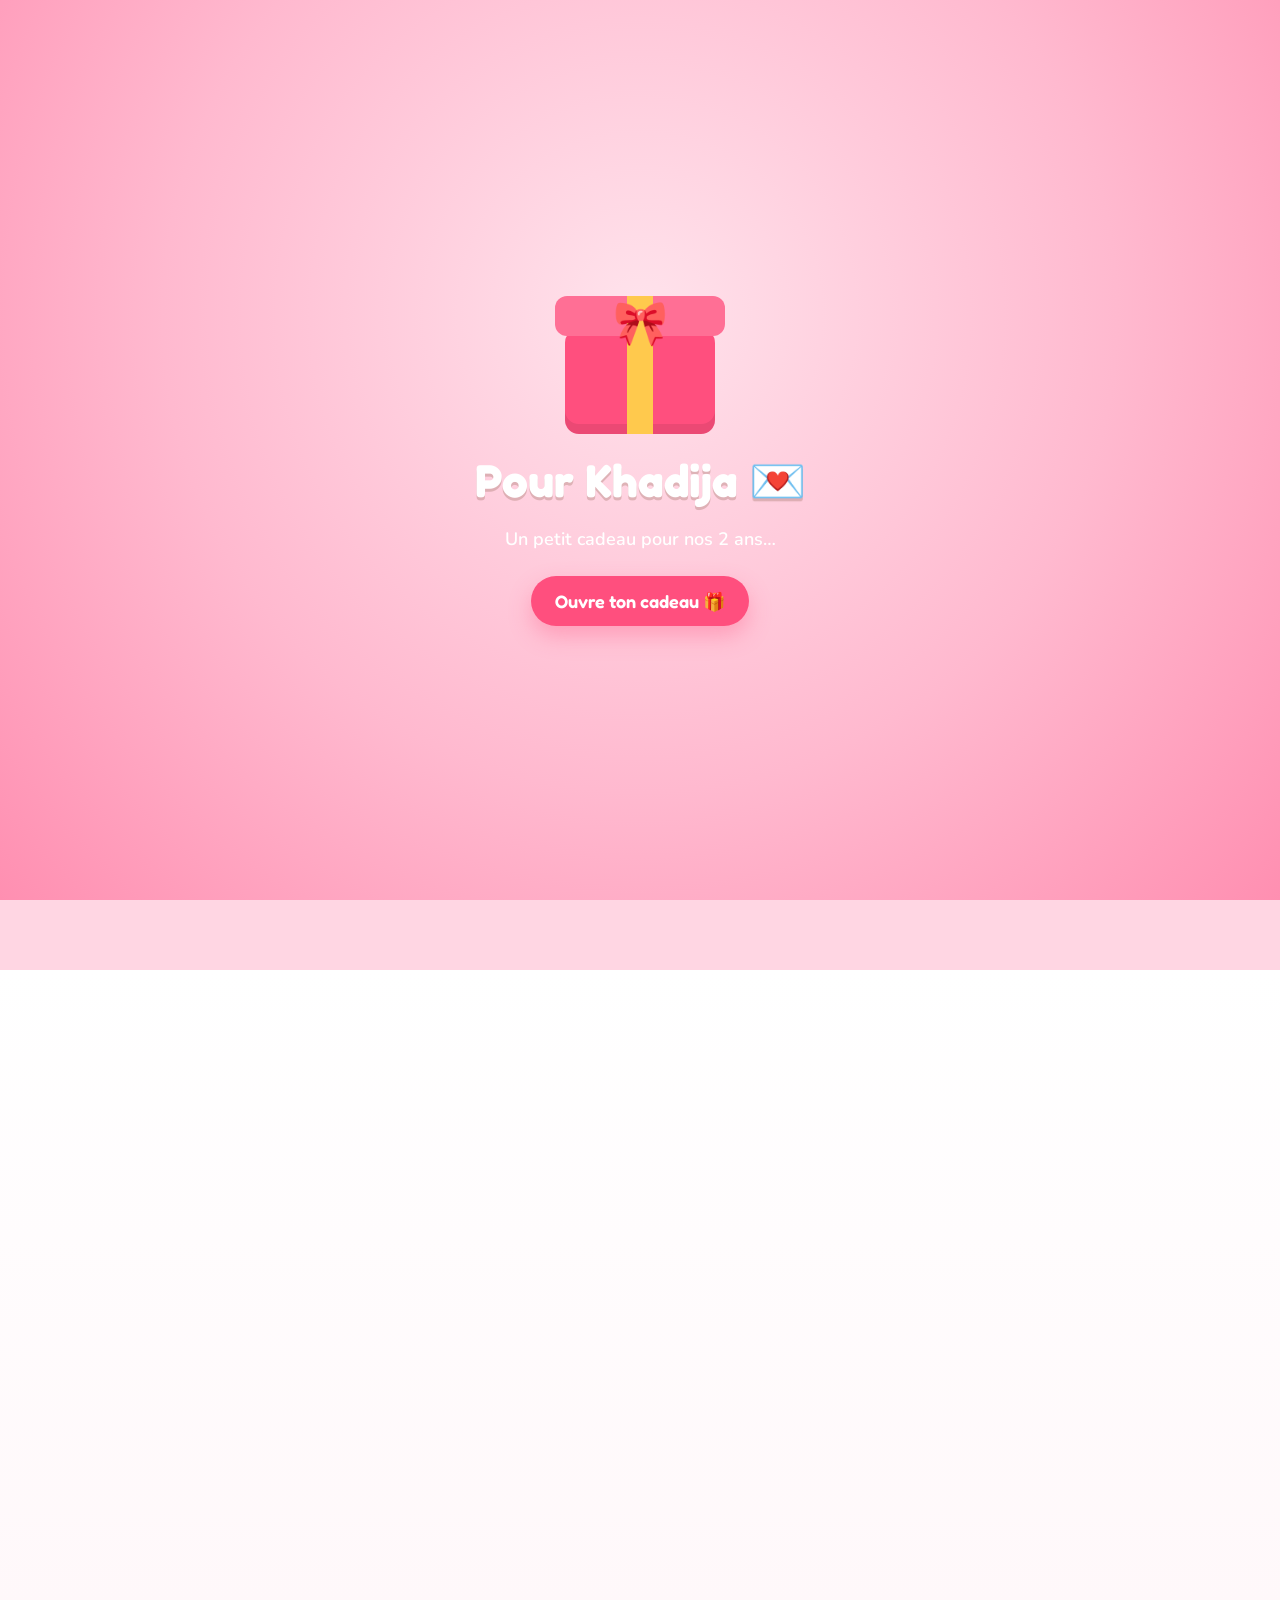
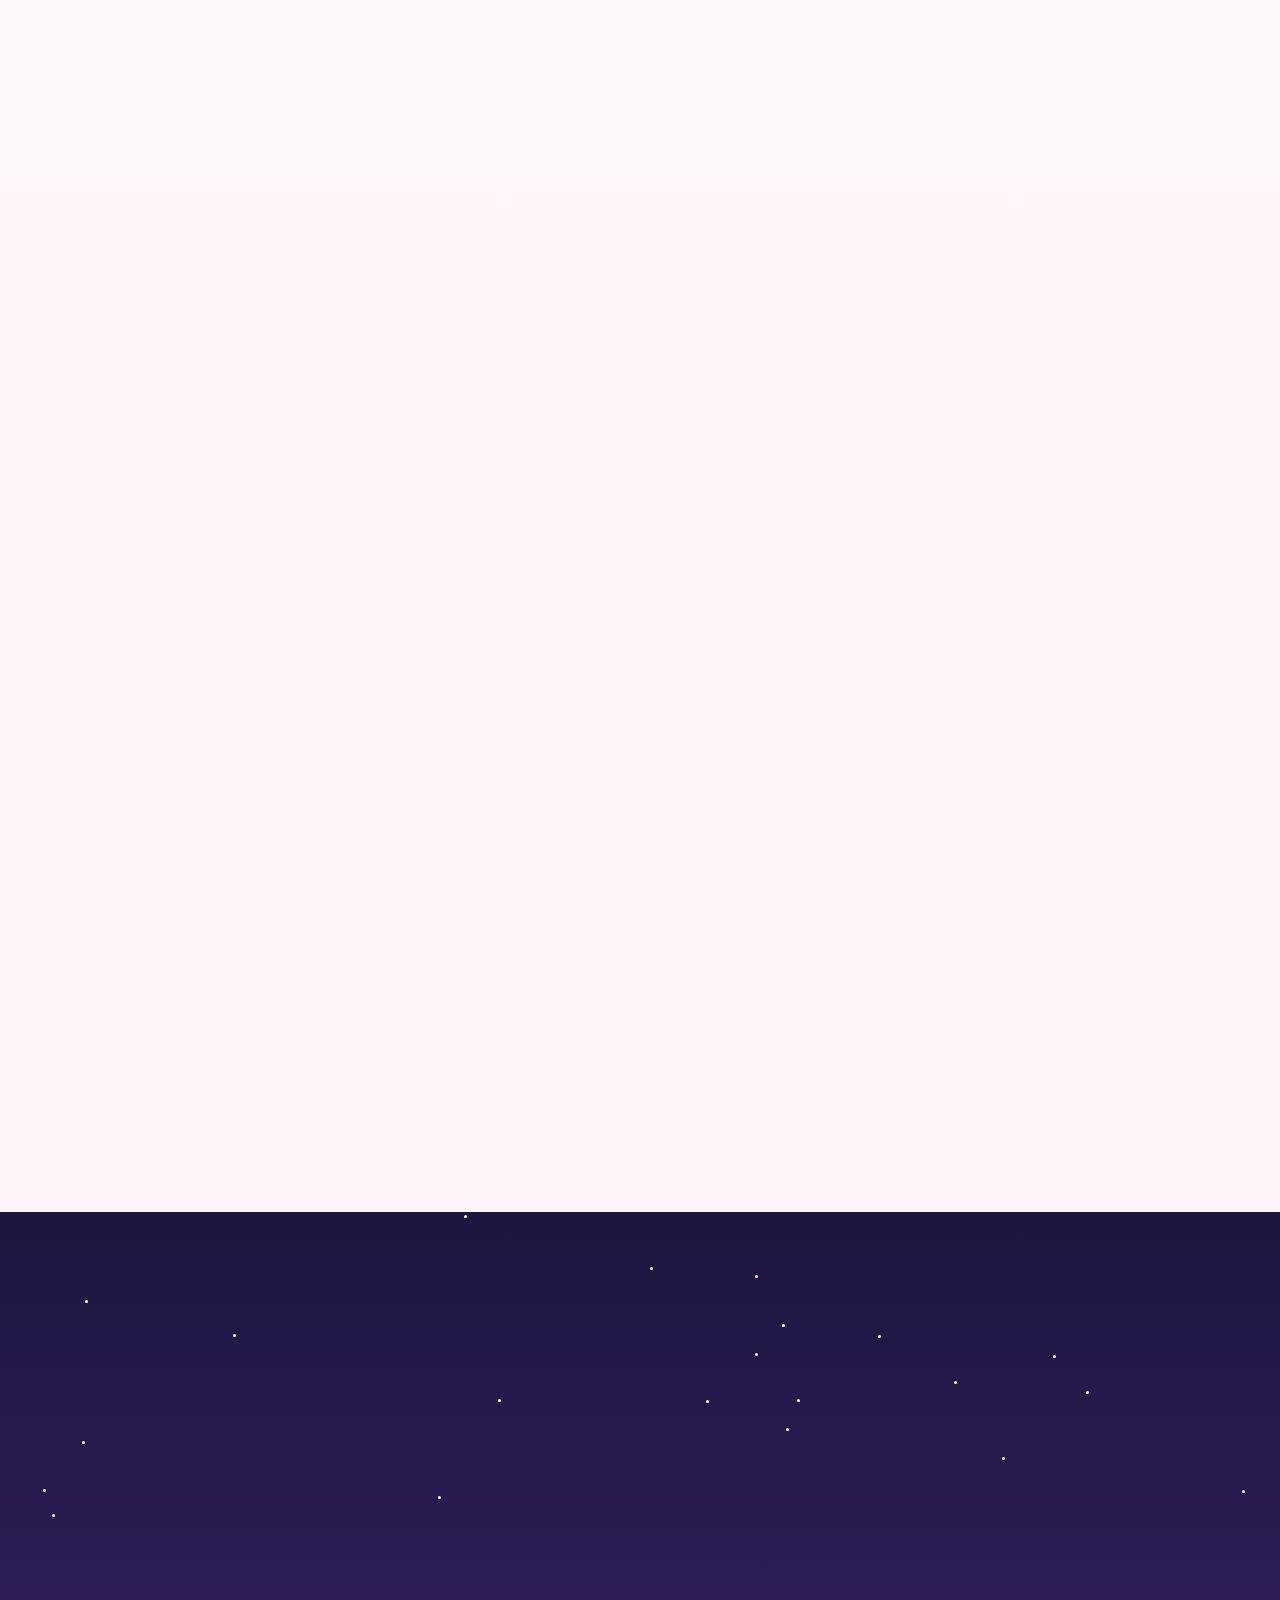
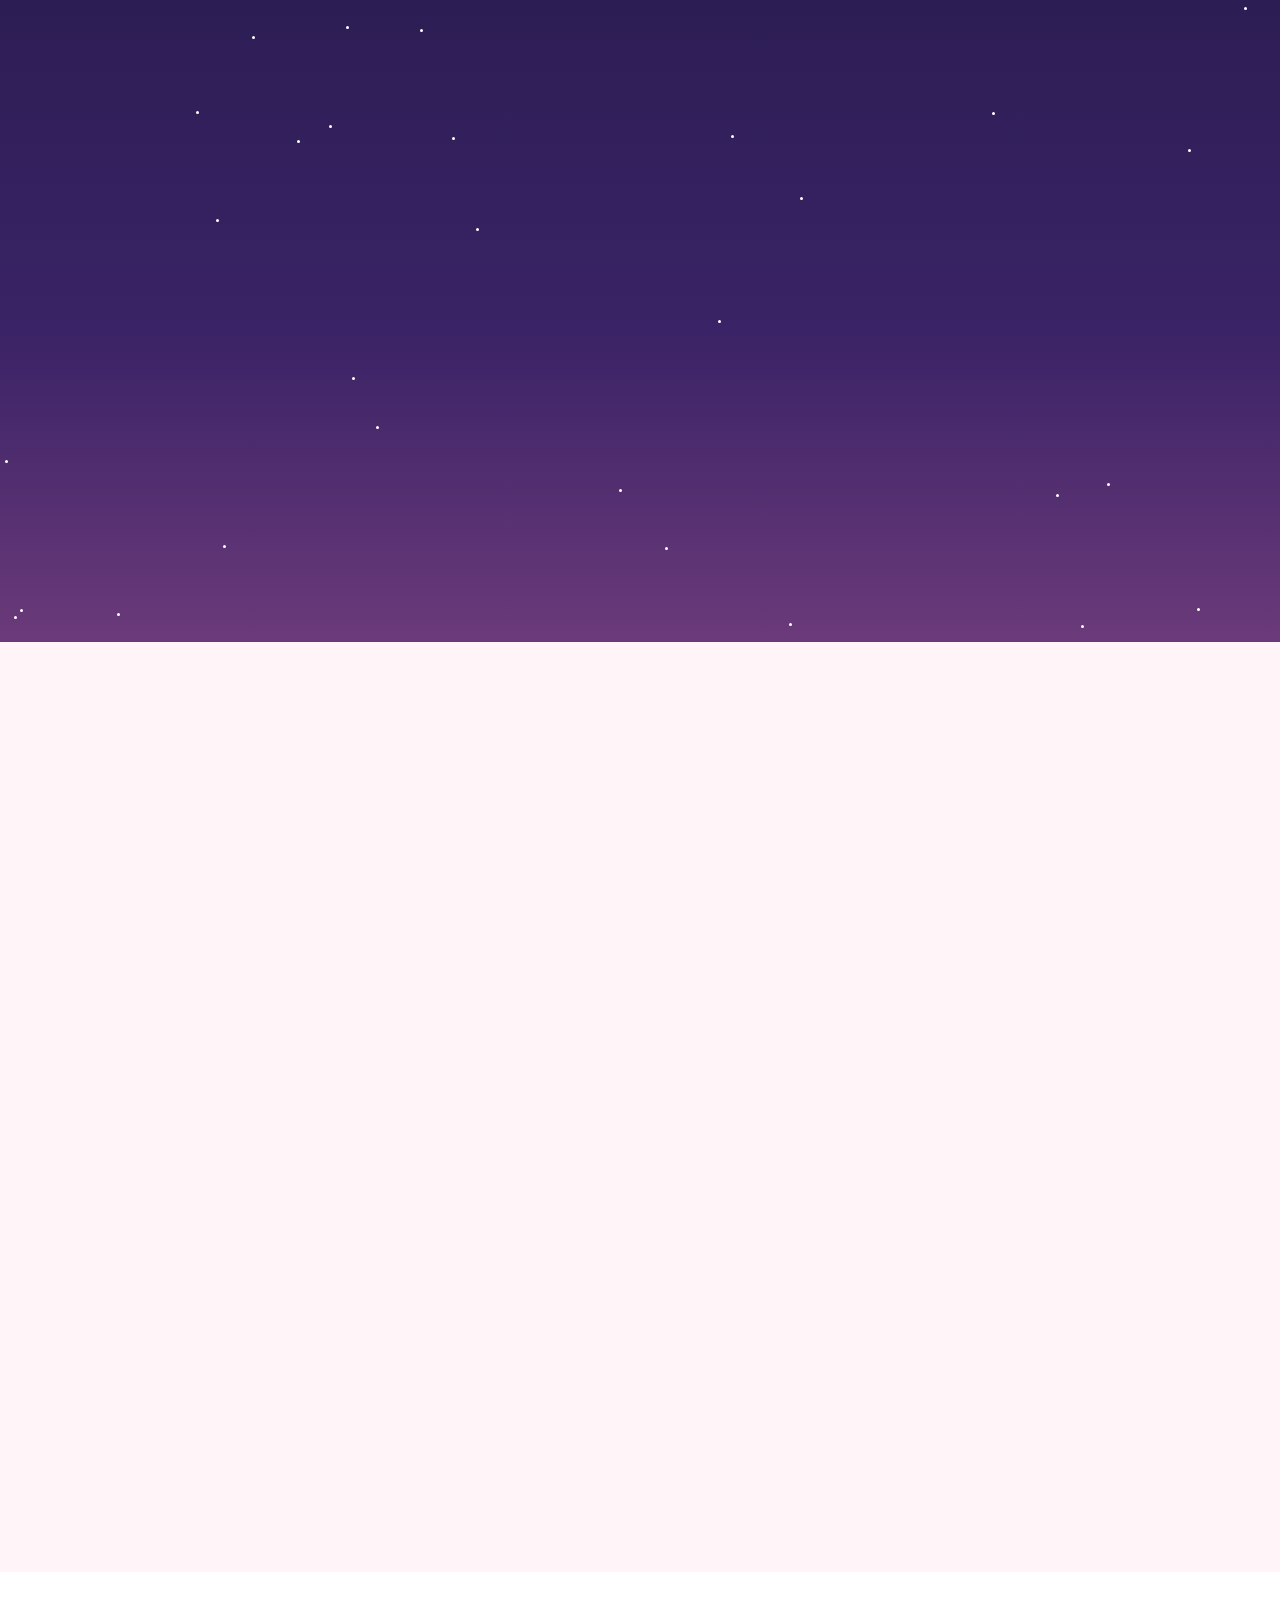
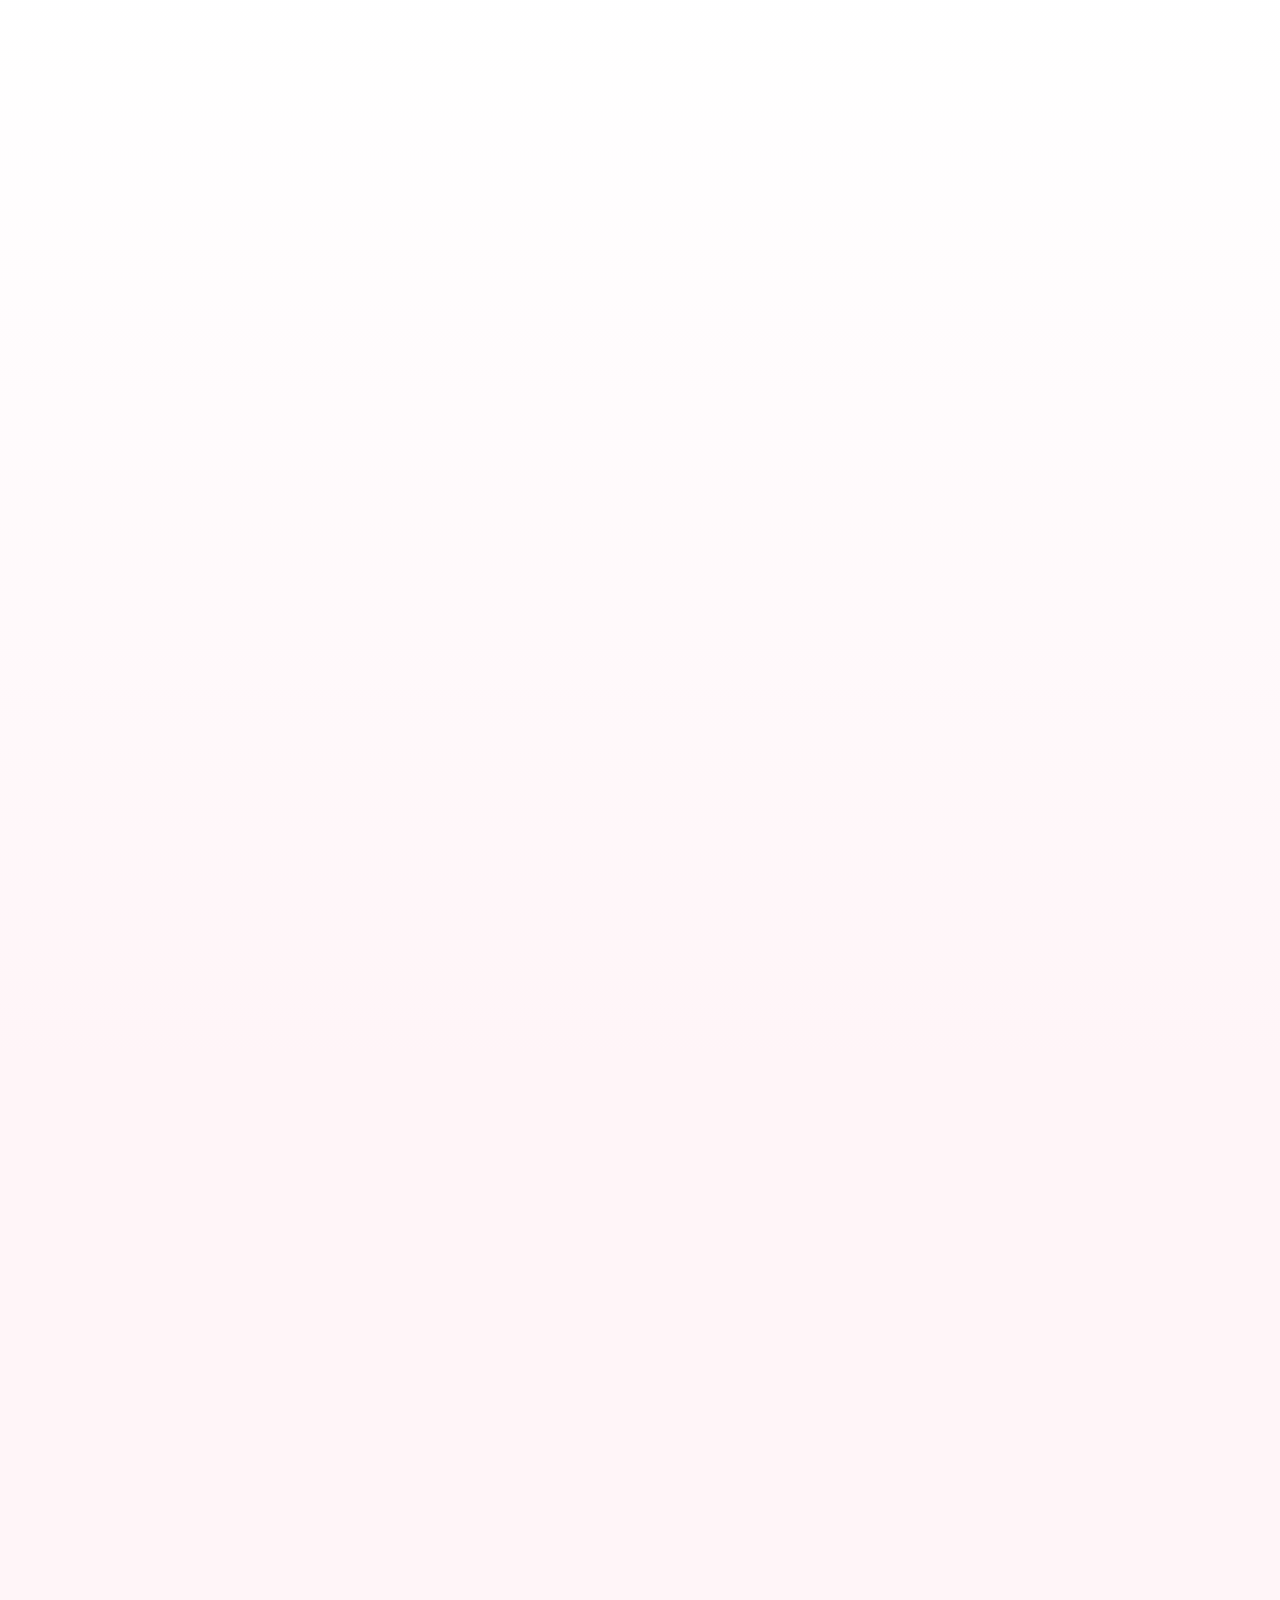
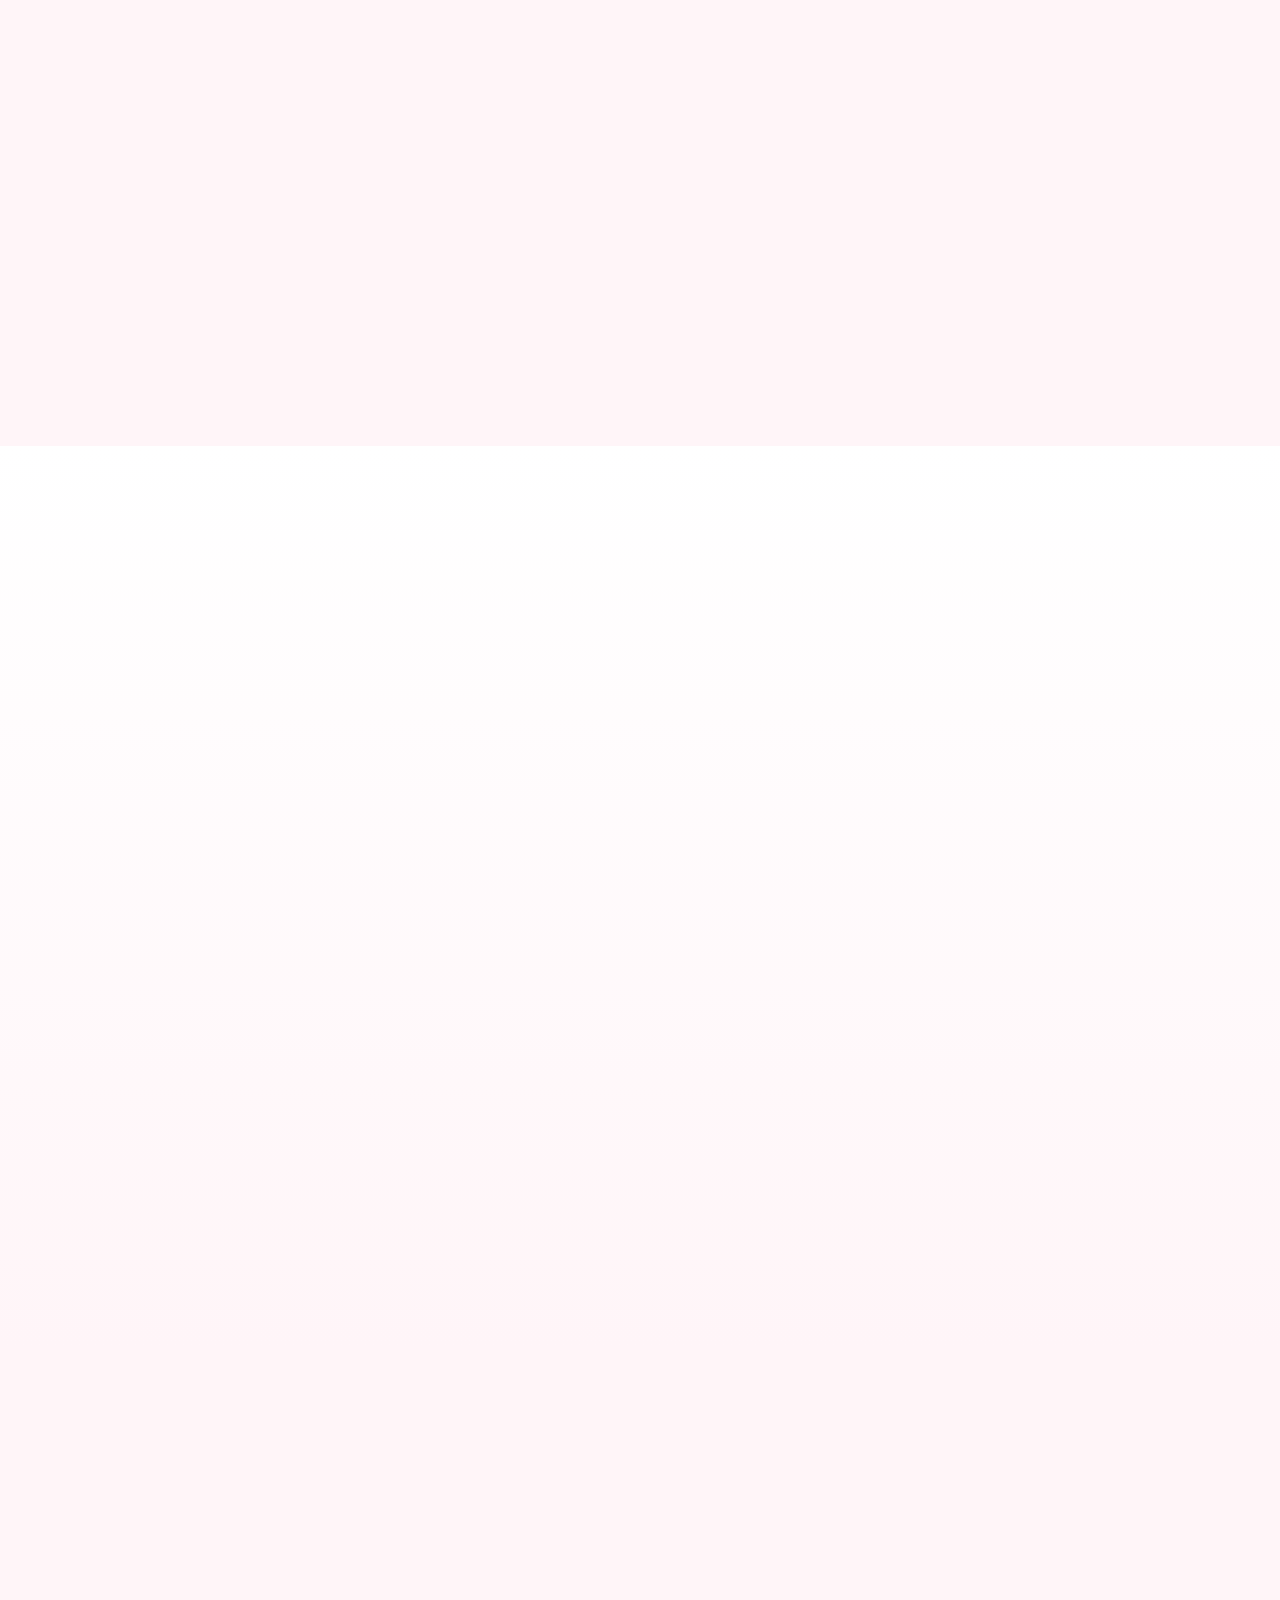
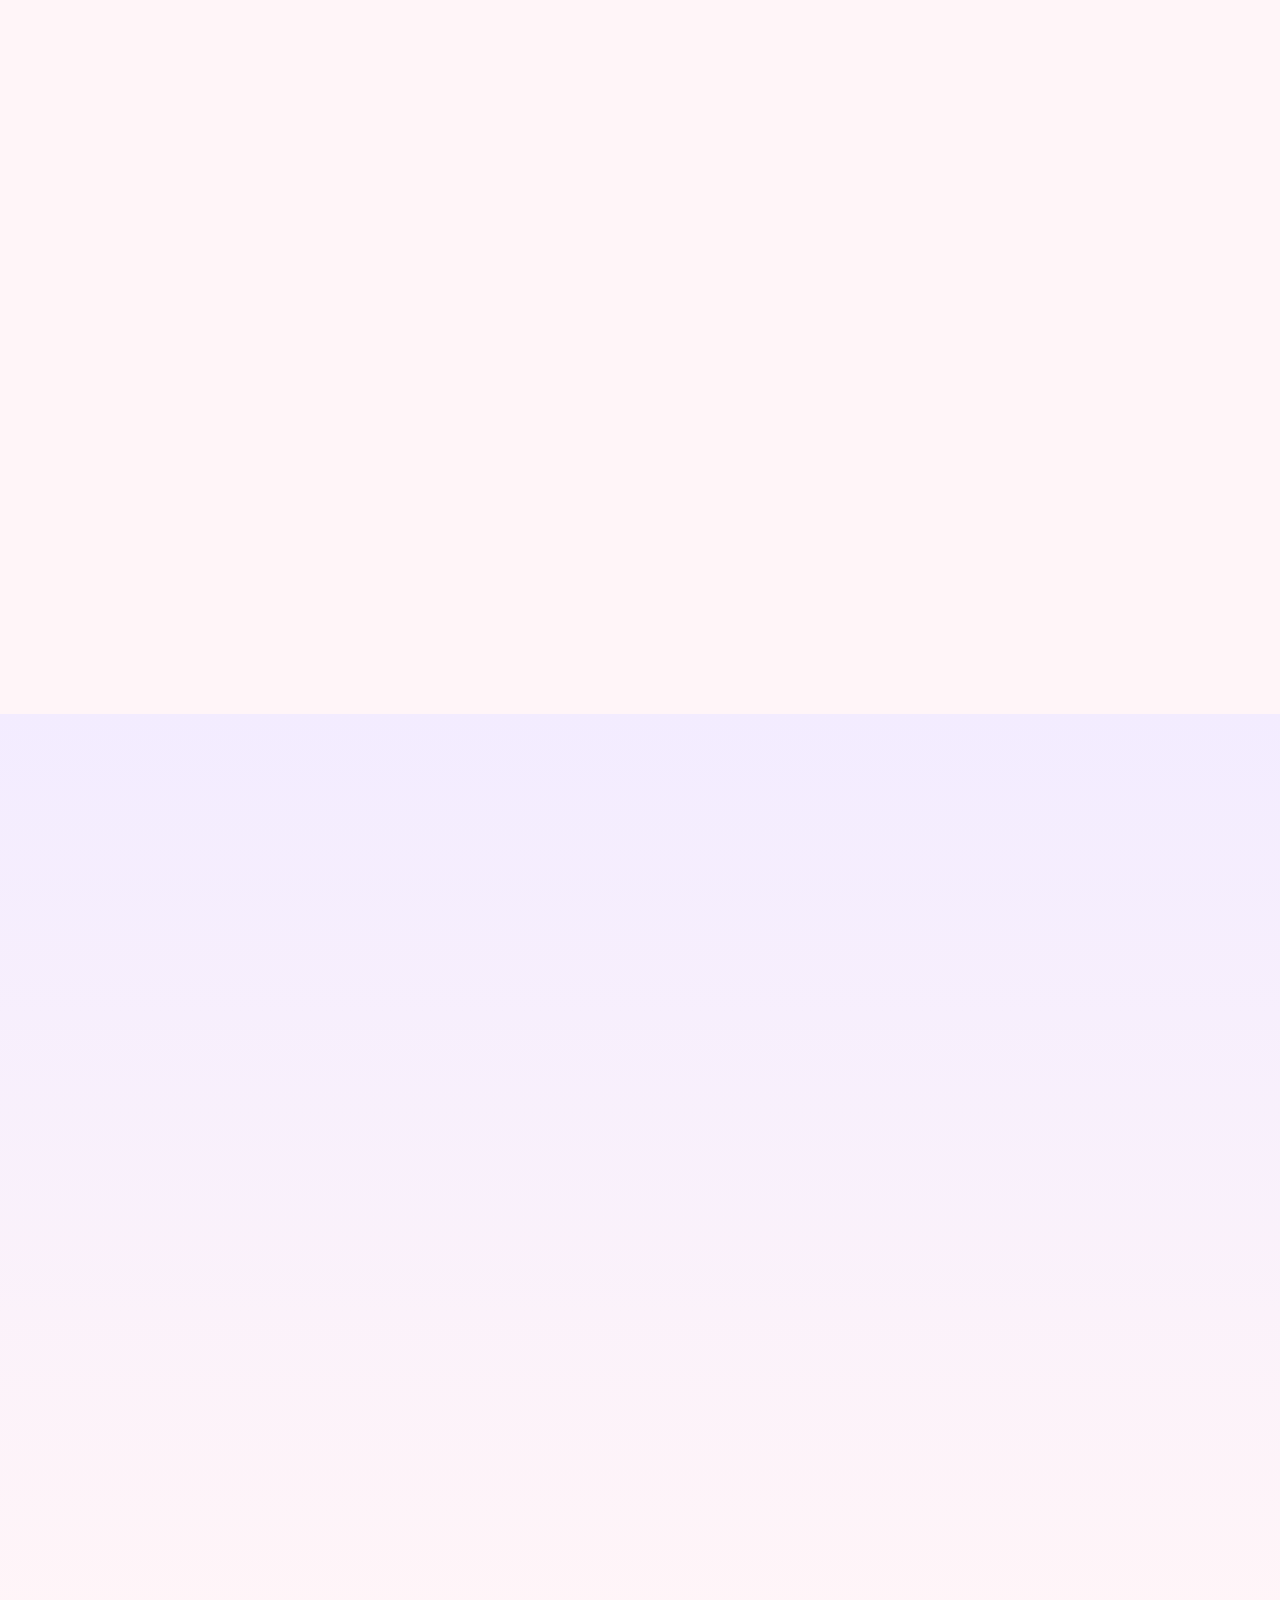
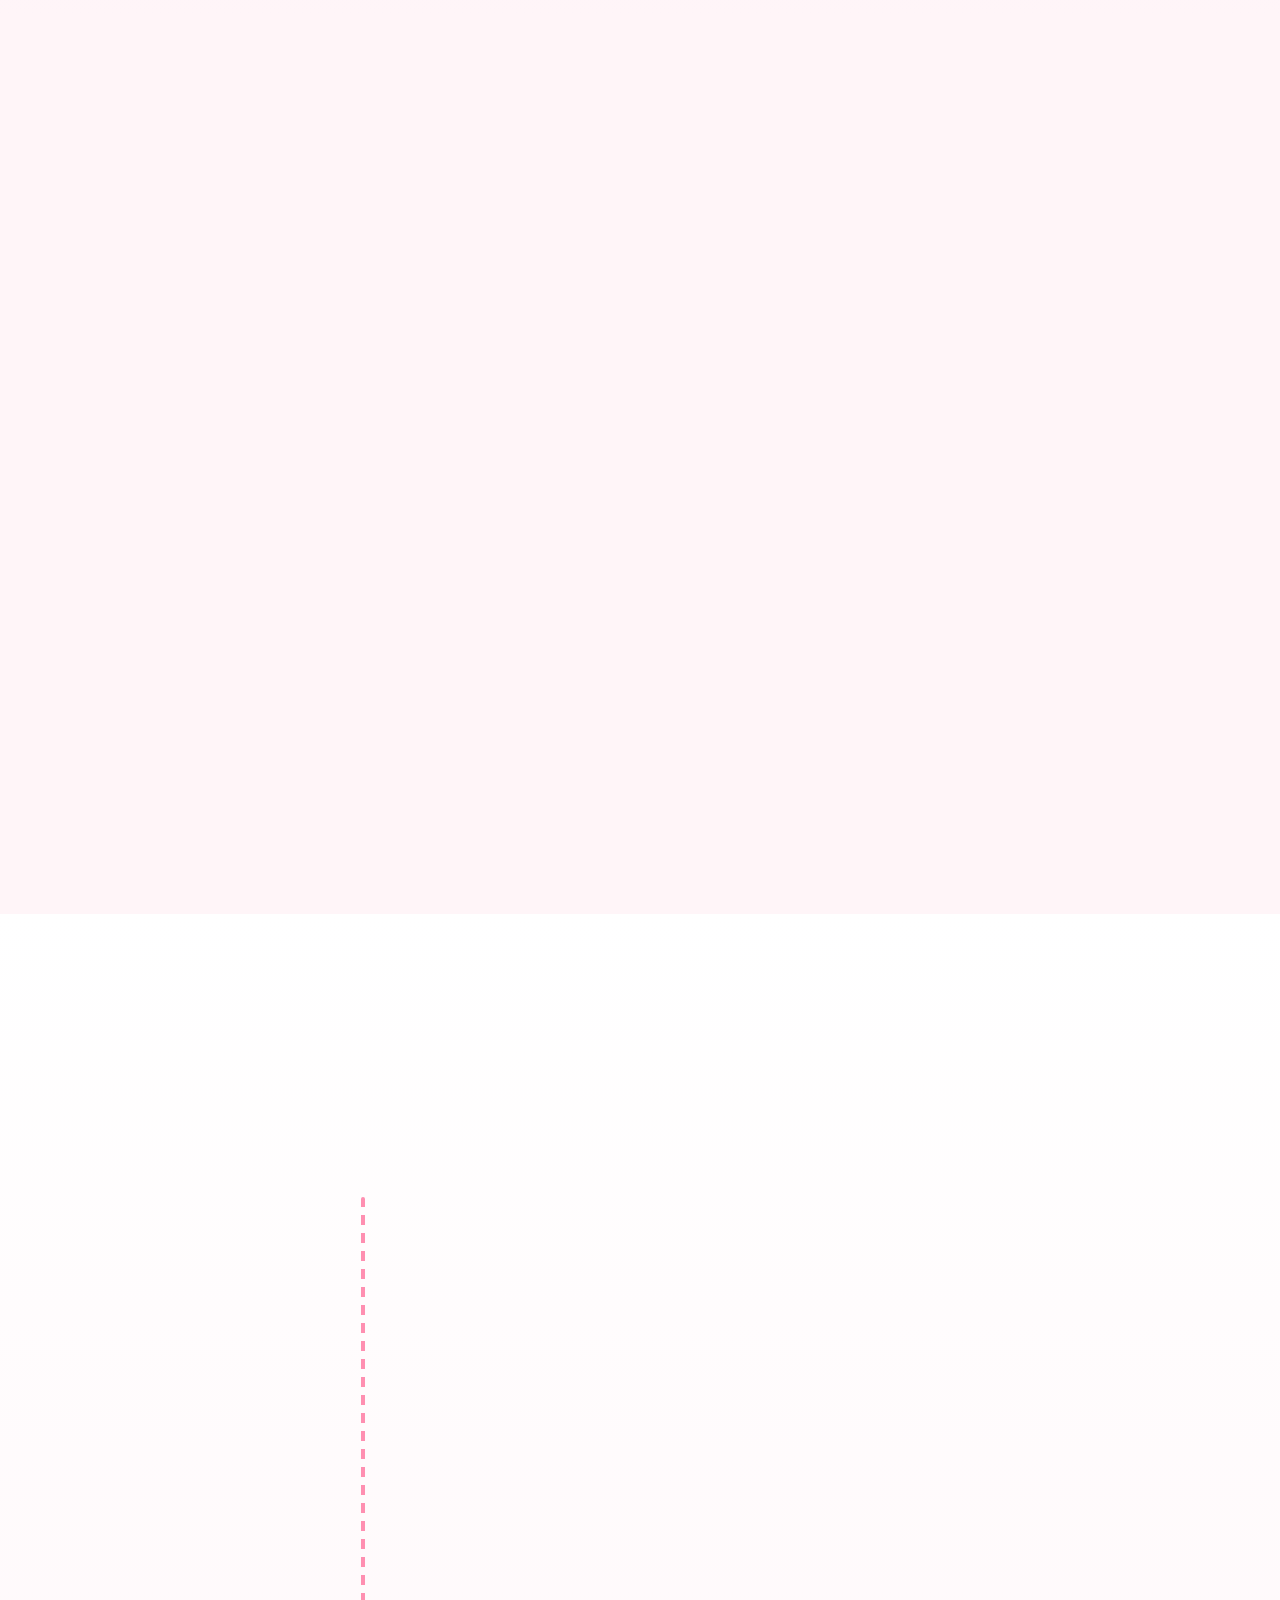
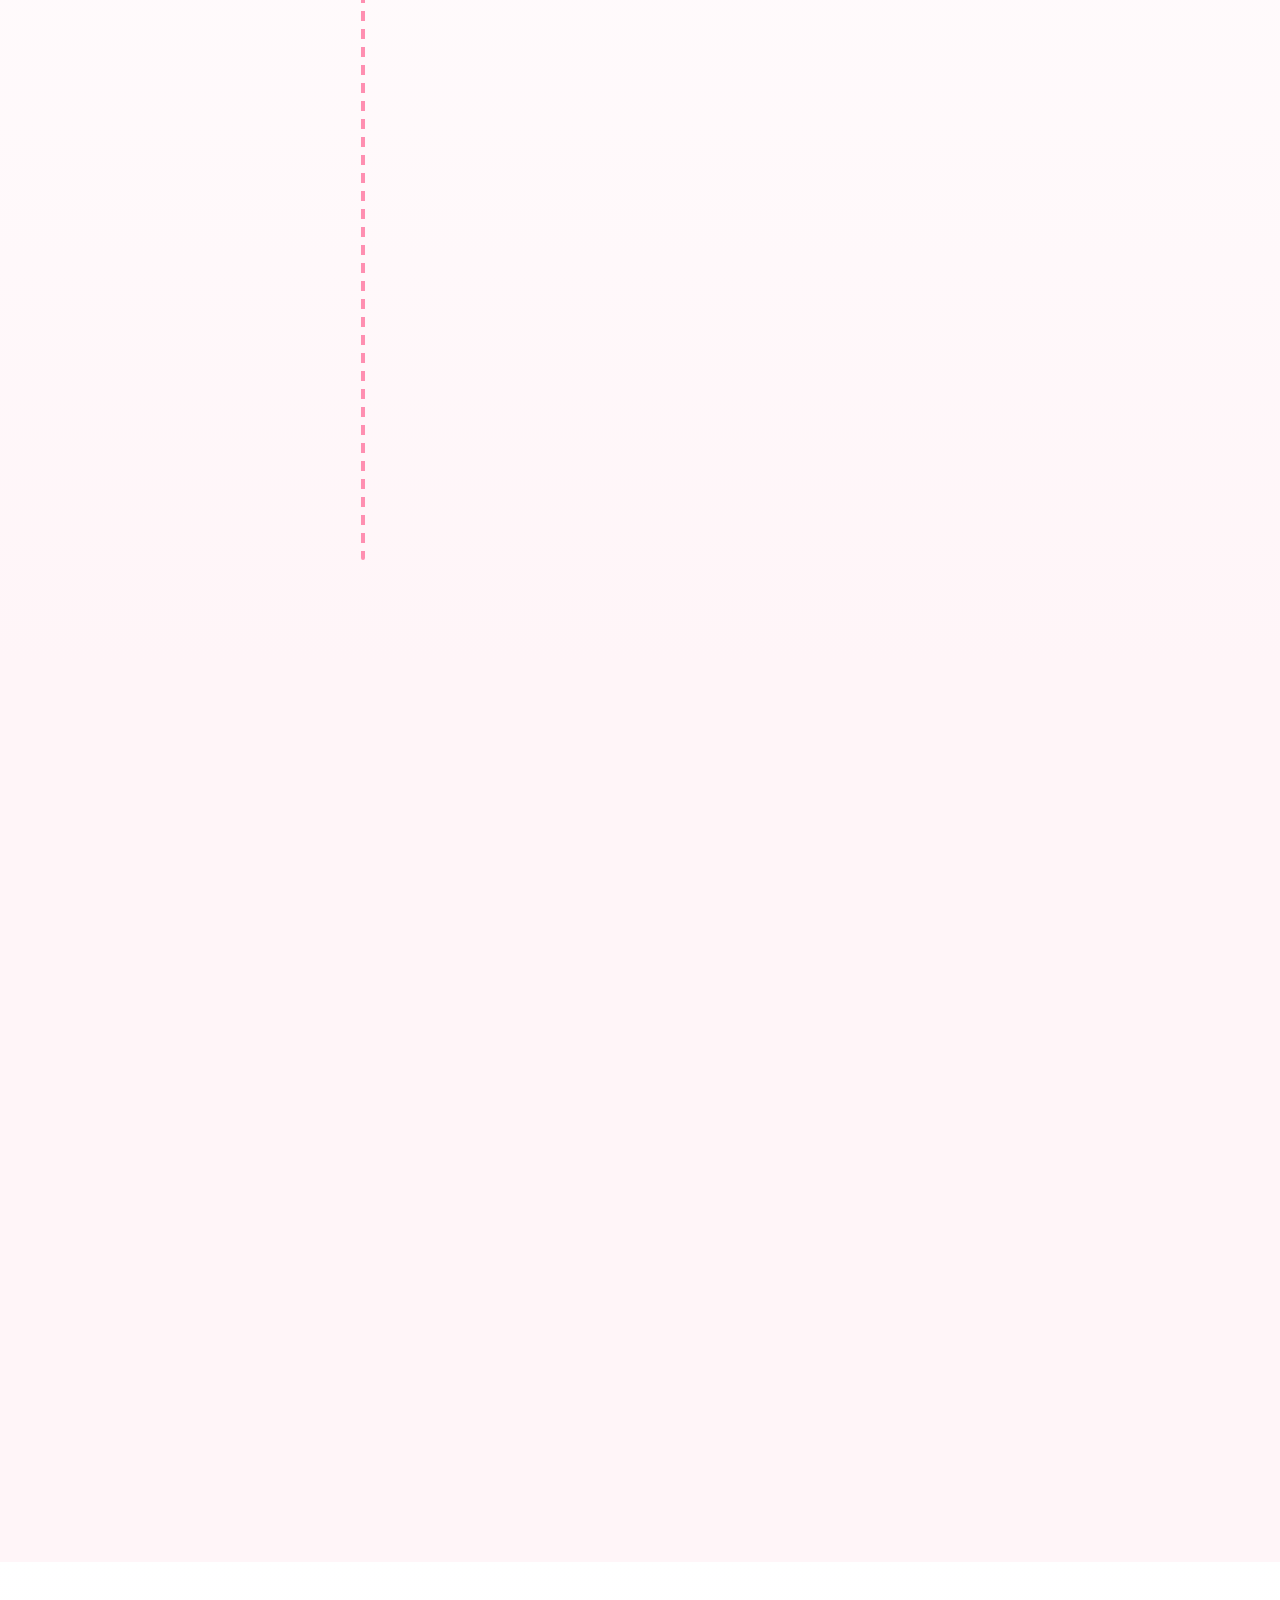
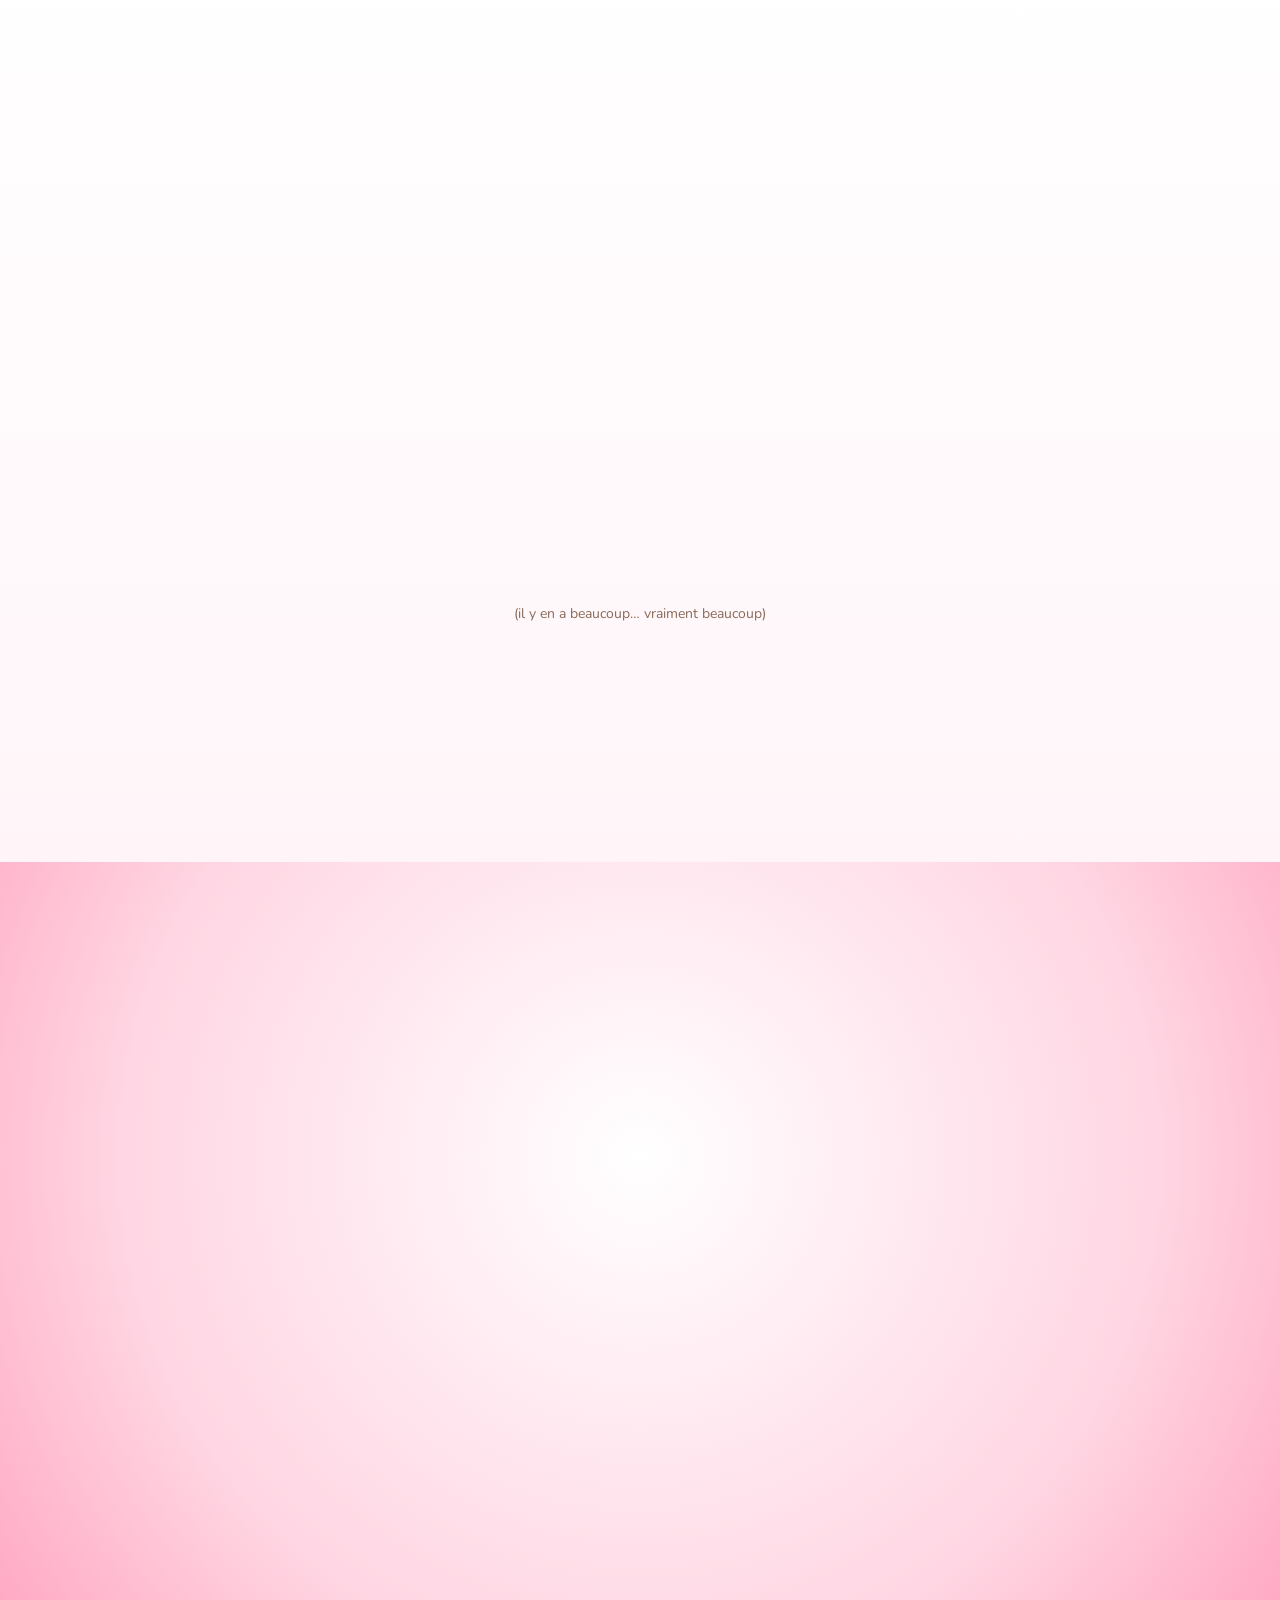
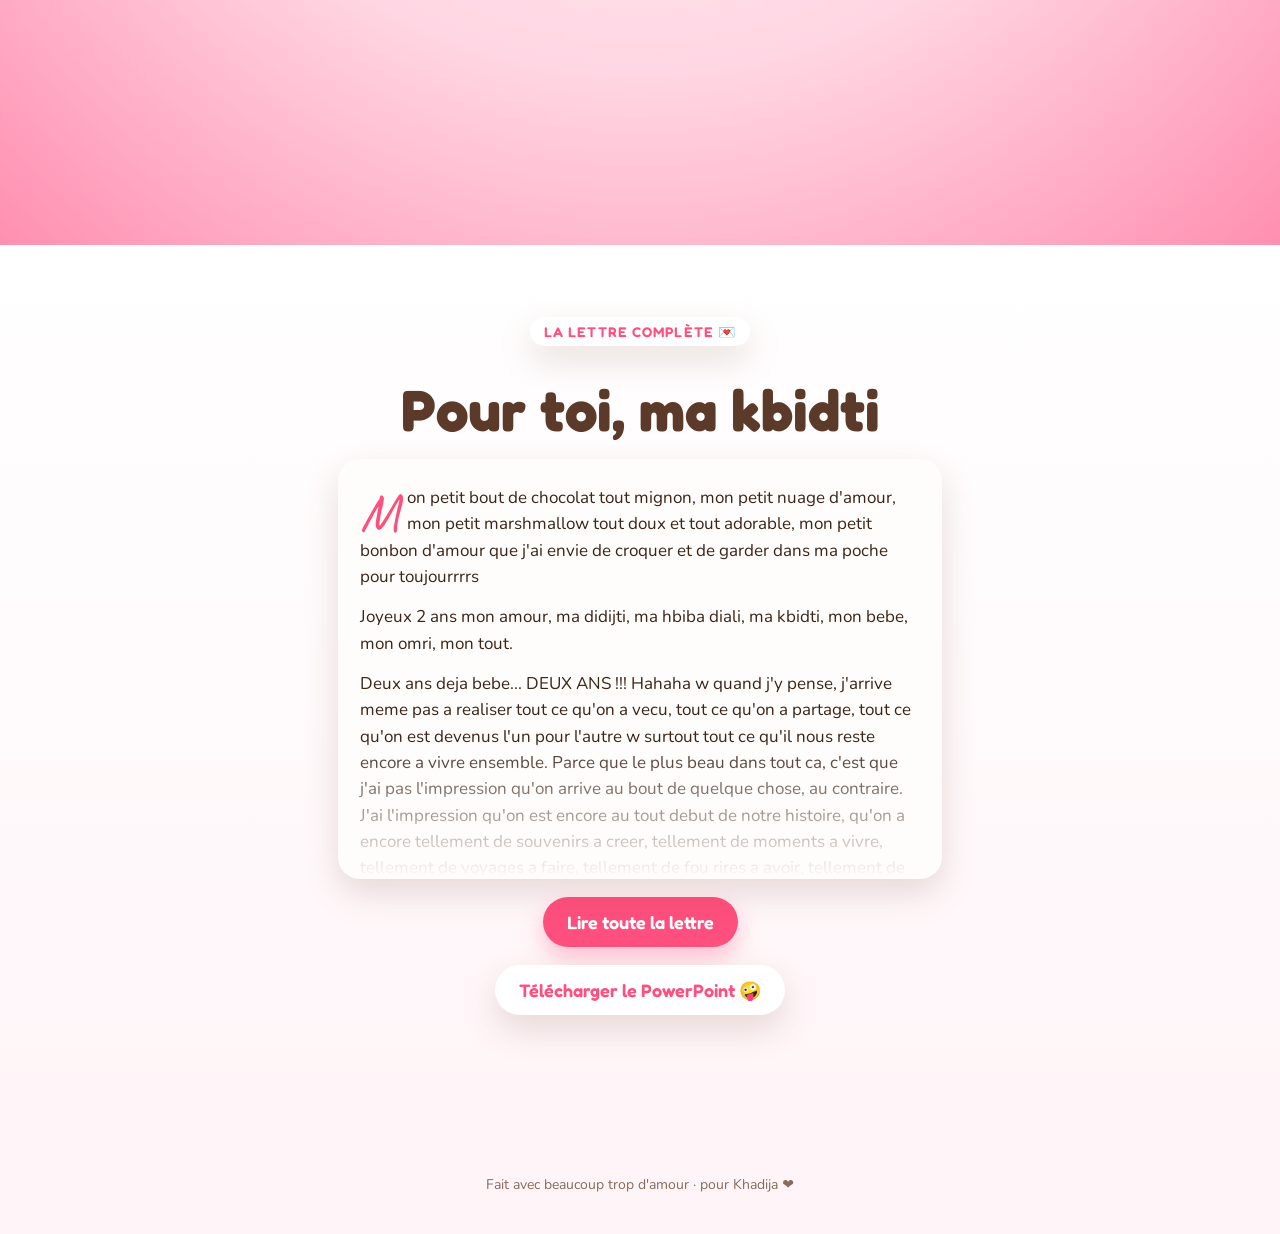
==== anniversaire/index.html @ 3e198552 "Add 2-year anniversary surprise page and slideshow Animated mobile page under anniversaire/ (iPhone/" ====
<!doctype html>
<html lang="fr">
<head>
<meta charset="utf-8">
<meta name="viewport" content="width=device-width, initial-scale=1, viewport-fit=cover">
<meta name="theme-color" content="#ff8fb1">
<meta name="apple-mobile-web-app-capable" content="yes">
<meta name="apple-mobile-web-app-title" content="2 ans ❤️">
<meta name="robots" content="noindex">
<title>Joyeux 2 ans</title>
<link rel="icon" href="data:image/svg+xml,%3Csvg xmlns='http://www.w3.org/2000/svg' viewBox='0 0 100 100'%3E%3Ctext y='.9em' font-size='90'%3E%E2%9D%A4%EF%B8%8F%3C/text%3E%3C/svg%3E">
<link rel="preconnect" href="https://fonts.googleapis.com">
<link rel="preconnect" href="https://fonts.gstatic.com" crossorigin>
<link href="https://fonts.googleapis.com/css2?family=Caveat:wght@600;700&family=Fredoka:wght@500;600;700&family=Nunito:wght@400;600;800&display=swap" rel="stylesheet">
<style>
:root{
  --choco:#5b3a29; --choco-2:#7a4f38; --pink:#ff8fb1; --rose:#ff4f7e; --blush:#ffd6e3;
  --mallow:#fff5f8; --cloud:#eef5ff; --gold:#ffc94d; --mint:#bff0dc; --ink:#3b2418;
  --muted:#8a6a5a; --card:#ffffff; --shadow:0 14px 34px rgba(122,79,56,.18);
  --display:"Fredoka", "Arial Rounded MT Bold", system-ui, sans-serif;
  --body:"Nunito", system-ui, -apple-system, sans-serif;
  --hand:"Caveat", "Bradley Hand", cursive;
}
*{box-sizing:border-box;-webkit-tap-highlight-color:transparent}
html{scroll-behavior:smooth}
body{margin:0;font-family:var(--body);color:var(--ink);background:var(--mallow);overflow-x:hidden;-webkit-font-smoothing:antialiased}
body.locked{overflow:hidden;height:100vh}
button{font:inherit;color:inherit;cursor:pointer;touch-action:manipulation;border:0;background:none}
h1,h2,h3{font-family:var(--display);margin:0;line-height:1.05}
p{line-height:1.55;margin:0}
.hand{font-family:var(--hand);font-weight:700}
.wrap{width:100%;max-width:640px;margin:0 auto;padding:0 max(18px, env(safe-area-inset-left)) 0 max(18px, env(safe-area-inset-right))}

/* ---------- scenes ---------- */
.scene{position:relative;min-height:100vh;min-height:100svh;display:flex;align-items:center;padding:72px 0;overflow:hidden}
.scene:nth-of-type(even){background:linear-gradient(180deg,#fff 0%,var(--mallow) 100%)}
.kicker{display:inline-block;font-family:var(--display);font-weight:600;font-size:14px;letter-spacing:.08em;text-transform:uppercase;color:var(--rose);background:#fff;border-radius:999px;padding:6px 14px;box-shadow:var(--shadow);margin-bottom:16px}
.title{font-size:clamp(34px,9vw,58px);color:var(--choco);margin-bottom:14px}
.title em{font-style:normal;color:var(--rose)}
.lead{font-size:clamp(17px,4.4vw,20px);color:var(--choco-2)}
.small{font-size:14px;color:var(--muted)}
.center{text-align:center}
.card{background:var(--card);border-radius:26px;box-shadow:var(--shadow);padding:22px}
.btn{display:inline-flex;align-items:center;gap:8px;font-family:var(--display);font-weight:600;font-size:18px;background:var(--rose);color:#fff;border-radius:999px;padding:14px 24px;box-shadow:0 10px 22px rgba(255,79,126,.35);transition:transform .15s}
.btn:active{transform:scale(.94)}
.btn.ghost{background:#fff;color:var(--rose);box-shadow:var(--shadow)}
.stack>*+*{margin-top:18px}

/* reveal */
[data-reveal]{opacity:0;transform:translateY(34px) scale(.98);transition:opacity .8s ease,transform .8s cubic-bezier(.2,.9,.25,1.2);transition-delay:var(--d,0s)}
[data-reveal].in{opacity:1;transform:none}

/* ---------- background floaties ---------- */
#floaties{position:fixed;inset:0;pointer-events:none;z-index:0;overflow:hidden}
#floaties span{position:absolute;bottom:-60px;font-size:26px;opacity:.32;animation:rise linear infinite}
@keyframes rise{to{transform:translateY(-120vh) rotate(360deg)}}
main{position:relative;z-index:1}
#fx{position:fixed;inset:0;pointer-events:none;z-index:60}

/* ---------- gate ---------- */
#gate{position:fixed;inset:0;z-index:50;display:flex;flex-direction:column;align-items:center;justify-content:center;gap:22px;text-align:center;padding:24px;background:radial-gradient(circle at 50% 35%,#ffe3ec 0%,#ffb9cf 55%,#ff8fb1 100%);transition:opacity .8s, visibility .8s}
#gate.gone{opacity:0;visibility:hidden}
.gift{position:relative;width:170px;height:160px;animation:wiggle 1.6s ease-in-out infinite}
.gift .box{position:absolute;bottom:0;left:10px;width:150px;height:105px;background:var(--rose);border-radius:14px;box-shadow:inset 0 -10px 0 rgba(0,0,0,.08)}
.gift .lid{position:absolute;top:22px;left:0;width:170px;height:40px;background:#ff6f95;border-radius:12px;transition:transform .9s cubic-bezier(.3,1.4,.5,1),opacity .9s}
.gift .rib-v{position:absolute;bottom:0;left:72px;width:26px;height:105px;background:var(--gold)}
.gift .lid::before{content:"";position:absolute;left:72px;top:0;width:26px;height:40px;background:var(--gold)}
.gift .bow{position:absolute;top:-2px;left:50%;transform:translateX(-50%);font-size:44px}
.gift.open{animation:none}
.gift.open .lid{transform:translateY(-220px) rotate(-35deg);opacity:0}
@keyframes wiggle{0%,60%,100%{transform:rotate(0)}70%{transform:rotate(-7deg)}80%{transform:rotate(7deg)}90%{transform:rotate(-4deg)}}
#gate h1{font-size:clamp(30px,8vw,46px);color:#fff;text-shadow:0 3px 0 rgba(122,79,56,.25)}
#gate p{color:#fff;font-size:18px;font-weight:600}
.pulse{animation:pulse 1.3s ease-in-out infinite}
@keyframes pulse{50%{transform:scale(1.07)}}

/* ---------- hero ---------- */
.hero{background:radial-gradient(circle at 50% 20%,#fff 0%,var(--blush) 70%)}
.big2{font-family:var(--display);font-size:clamp(150px,44vw,260px);line-height:.85;color:var(--rose);text-shadow:0 10px 0 #ffb3c9, 0 22px 30px rgba(255,79,126,.3);display:inline-block;animation:bounce 2.2s ease-in-out infinite}
@keyframes bounce{0%,100%{transform:translateY(0) rotate(-4deg)}50%{transform:translateY(-16px) rotate(4deg)}}
.typer{min-height:1.4em;font-family:var(--hand);font-size:clamp(30px,8vw,40px);color:var(--choco)}
.typer::after{content:"|";animation:blink 1s steps(1) infinite;color:var(--rose)}
@keyframes blink{50%{opacity:0}}
.stats{display:grid;grid-template-columns:repeat(3,1fr);gap:10px;margin-top:22px}
.stat{background:#fff;border-radius:20px;padding:14px 6px;box-shadow:var(--shadow)}
.stat b{display:block;font-family:var(--display);font-size:clamp(22px,6vw,30px);color:var(--rose)}
.stat span{font-size:12.5px;color:var(--muted);font-weight:700}
.sweets{font-size:34px;letter-spacing:6px}
.sweets span{display:inline-block;animation:bob 2s ease-in-out infinite;animation-delay:calc(var(--i)*.2s)}
@keyframes bob{50%{transform:translateY(-10px) rotate(10deg)}}
.scroll-hint{margin-top:26px;font-size:14px;color:var(--muted);animation:bob 1.6s infinite}

/* ---------- bumble ---------- */
.phone{position:relative;width:min(300px,82vw);margin:0 auto;background:#fff;border-radius:40px;border:10px solid #2b1c14;padding:16px 14px 18px;box-shadow:0 30px 60px rgba(59,36,24,.28)}
.phone .bar{display:flex;justify-content:center;align-items:center;gap:6px;font-family:var(--display);font-weight:700;color:#f5b400;font-size:20px;margin-bottom:12px}
.profile{position:relative;height:300px;border-radius:24px;background:linear-gradient(160deg,#ffd86b,#ffb347 60%,#ff8fb1);color:#fff;display:flex;flex-direction:column;justify-content:flex-end;padding:16px;transition:transform .7s cubic-bezier(.5,-.3,.6,1.3),opacity .7s;overflow:hidden}
.profile .face{position:absolute;top:28px;left:50%;transform:translateX(-50%);font-size:110px}
.profile h3{font-size:26px;text-shadow:0 2px 6px rgba(0,0,0,.2)}
.profile p{font-size:13.5px;font-weight:700;text-shadow:0 1px 4px rgba(0,0,0,.25)}
.profile.liked{transform:translateX(140%) rotate(28deg);opacity:0}
.profile.shake{animation:shake .5s}
@keyframes shake{20%,60%{transform:translateX(-14px) rotate(-4deg)}40%,80%{transform:translateX(14px) rotate(4deg)}}
.stamp-like{position:absolute;top:18px;left:14px;border:4px solid #fff;color:#fff;font-family:var(--display);font-weight:700;padding:2px 10px;border-radius:10px;transform:rotate(-14deg);opacity:0;transition:opacity .2s}
.liking .stamp-like{opacity:1}
.swipe-btns{display:flex;justify-content:center;gap:36px;margin-top:14px;position:relative;height:68px}
.swipe-btns button{width:64px;height:64px;border-radius:50%;font-size:28px;background:#fff;box-shadow:var(--shadow);transition:transform .35s cubic-bezier(.3,1.6,.5,1),left .35s,top .35s}
#nope{color:#999}
#like{color:#fff;background:linear-gradient(135deg,#ffcf3f,#ff9f1a)}
.match{position:absolute;inset:0;border-radius:30px;background:linear-gradient(160deg,#ffcf3f,#ff8fb1);display:flex;flex-direction:column;align-items:center;justify-content:center;gap:10px;color:#fff;text-align:center;opacity:0;pointer-events:none;transform:scale(.7);transition:all .6s cubic-bezier(.3,1.5,.5,1);padding:20px}
.match.show{opacity:1;transform:none;pointer-events:auto}
.match h3{font-family:var(--hand);font-size:52px;line-height:1}
.match .duo{font-size:54px}
.match .duo span{display:inline-block;animation:bob 1.2s infinite}
.toast{position:fixed;left:50%;bottom:max(26px,env(safe-area-inset-bottom));transform:translate(-50%,calc(100% + 80px));visibility:hidden;background:var(--choco);color:#fff;font-weight:800;padding:14px 20px;border-radius:18px;z-index:70;max-width:88vw;text-align:center;transition:transform .45s cubic-bezier(.3,1.5,.5,1);box-shadow:0 14px 30px rgba(0,0,0,.25)}
.toast.show{transform:translate(-50%,0);visibility:visible}

/* ---------- mcdo ---------- */
.night{background:linear-gradient(180deg,#1d1640 0%,#3a2366 70%,#6b3a7a 100%)!important;color:#fff}
.night .title,.night .lead{color:#fff}
.night .kicker{background:#2c2058;color:var(--gold)}
.stars{position:absolute;inset:0;pointer-events:none}
.stars i{position:absolute;width:3px;height:3px;background:#fff;border-radius:50%;animation:twinkle 2s infinite}
@keyframes twinkle{50%{opacity:.2}}
.clock-row{display:flex;align-items:center;justify-content:center;gap:24px;margin:24px 0}
.clock{position:relative;width:130px;height:130px;border-radius:50%;background:#fff;border:8px solid var(--gold);box-shadow:0 0 40px rgba(255,201,77,.5)}
.clock .h,.clock .m{position:absolute;left:50%;bottom:50%;transform-origin:50% 100%;background:var(--choco);border-radius:4px}
.clock .h{width:7px;height:32px;margin-left:-3.5px;transform:rotate(-120deg);transition:transform 2.4s cubic-bezier(.4,0,.2,1)}
.clock .m{width:4px;height:48px;margin-left:-2px;transform:rotate(-1440deg);transition:transform 2.4s cubic-bezier(.4,0,.2,1)}
.in .clock .h{transform:rotate(60deg)}
.in .clock .m{transform:rotate(0deg)}
.clock::after{content:"";position:absolute;left:50%;top:50%;width:12px;height:12px;margin:-6px;background:var(--rose);border-radius:50%}
.digital{font-family:var(--display);font-size:46px;color:var(--gold);text-shadow:0 0 18px rgba(255,201,77,.8)}
.digital small{font-size:18px;animation:blink 1s steps(1) infinite}
.mcbox{display:flex;justify-content:center;gap:14px;font-size:54px}
.mcbox span{animation:bob 1.4s infinite;animation-delay:calc(var(--i)*.25s)}
.shout{font-family:var(--display);font-weight:700;font-size:clamp(20px,5.4vw,26px);color:var(--gold);background:rgba(255,255,255,.08);border:2px dashed rgba(255,201,77,.6);border-radius:20px;padding:16px;animation:shout 2.6s infinite}
@keyframes shout{0%,86%,100%{transform:none}88%{transform:translateX(-5px) rotate(-1deg)}90%{transform:translateX(5px) rotate(1deg)}92%{transform:translateX(-4px)}94%{transform:translateX(4px)}}
.kiss{font-size:74px;display:inline-block;animation:kiss 1.6s ease-in-out infinite}
@keyframes kiss{0%,100%{transform:scale(1)}15%{transform:scale(1.25)}30%{transform:scale(1)}45%{transform:scale(1.18)}}
.night .card{background:rgba(255,255,255,.1);box-shadow:none;border:1px solid rgba(255,255,255,.2)}

/* ---------- bracelet ---------- */
.ring-stage{height:220px;display:flex;align-items:center;justify-content:center;perspective:700px;margin:10px 0}
.ring{position:relative;width:190px;height:190px;transform-style:preserve-3d;animation:spin 9s linear infinite}
@keyframes spin{from{transform:rotateX(64deg) rotateZ(0)}to{transform:rotateX(64deg) rotateZ(360deg)}}
.bead{position:absolute;left:50%;top:50%;width:26px;height:26px;margin:-13px;border-radius:50%;transform:rotate(var(--a)) translateY(-90px)}
.bead:nth-child(4n+1){background:#1f3b73}.bead:nth-child(4n+2){background:#fff;border:2px solid #ddd}.bead:nth-child(4n+3){background:#c8102e}.bead:nth-child(4n){background:#1f3b73}
.tag{display:inline-flex;gap:0;border-radius:6px;overflow:hidden;font-family:var(--display);font-weight:700;font-size:14px;box-shadow:var(--shadow)}
.tag span{padding:6px 10px;color:#fff}
.tag span:nth-child(1){background:#1f3b73}.tag span:nth-child(2){background:#fff;color:#1f3b73}.tag span:nth-child(3){background:#c8102e}
.check{display:flex;align-items:center;gap:12px;font-weight:800;font-size:17px}
.check i{font-style:normal;width:34px;height:34px;border-radius:50%;background:var(--mint);display:grid;place-items:center;flex:none}

/* ---------- memories ---------- */
.mem-grid{display:grid;gap:16px}
.mem{position:relative;overflow:hidden;text-align:left}
.mem h3{font-size:24px;color:var(--choco);margin-bottom:6px}
.lane{position:relative;height:84px;background:linear-gradient(90deg,#f6d7a8,#eec48a);border-radius:16px;margin-bottom:14px;overflow:hidden}
.ball{position:absolute;left:-50px;top:22px;font-size:40px}
.pins{position:absolute;right:16px;top:14px;font-size:30px;letter-spacing:-6px}
.pins span{display:inline-block;transition:transform .5s,opacity .5s}
.mem.play .ball{animation:roll 1.1s ease-in forwards}
@keyframes roll{to{left:calc(100% - 110px);transform:rotate(720deg)}}
.mem.play .pins span{transform:translateY(-30px) rotate(var(--r));opacity:0;transition-delay:1s}
.strike{position:absolute;inset:0;display:grid;place-items:center;font-family:var(--display);font-weight:700;font-size:34px;color:var(--rose);opacity:0;transform:scale(.4)}
.mem.play .strike{animation:pop .6s 1.2s forwards}
@keyframes pop{to{opacity:1;transform:scale(1)}}
.zoo{position:relative;height:84px;background:linear-gradient(180deg,#d5f5e3,#a8e6c3);border-radius:16px;margin-bottom:14px;overflow:hidden;display:flex;justify-content:space-around;align-items:flex-end}
.zoo span{font-size:42px;transform:translateY(80px);transition:transform .6s cubic-bezier(.3,1.6,.5,1);transition-delay:calc(var(--i)*.15s)}
.mem.play .zoo span{transform:translateY(6px)}
.bench{position:relative;height:84px;background:linear-gradient(180deg,#e6f0ff,#cfe0ff);border-radius:16px;margin-bottom:14px;overflow:hidden}
.bench .seat{position:absolute;left:18%;right:18%;bottom:16px;height:12px;background:#9b6b4a;border-radius:6px}
.bench .seat::before,.bench .seat::after{content:"";position:absolute;bottom:-14px;width:8px;height:14px;background:#7a4f38}
.bench .seat::before{left:12px}.bench .seat::after{right:12px}
.cup{position:absolute;bottom:26px;font-size:34px;transition:left 1s cubic-bezier(.3,1.3,.5,1)}
.cup.a{left:-50px}.cup.b{left:calc(100% + 10px)}
.mem.play .cup.a{left:calc(50% - 40px)}
.mem.play .cup.b{left:calc(50% + 4px)}
.steam{position:absolute;bottom:58px;left:calc(50% - 16px);font-size:18px;opacity:0}
.mem.play .steam{animation:steam 2s 1s infinite}
@keyframes steam{0%{opacity:0;transform:translateY(0)}40%{opacity:1}100%{opacity:0;transform:translateY(-24px)}}
.replay{position:absolute;top:14px;right:14px;font-size:12px;font-weight:800;color:var(--muted);background:var(--mallow);padding:6px 10px;border-radius:999px}

/* ---------- hbila job ---------- */
.job{position:relative;text-align:left;border:3px dashed var(--pink)}
.job h3{font-size:26px;color:var(--choco);margin:4px 0 10px}
.job dl{margin:0;display:grid;grid-template-columns:auto 1fr;gap:8px 12px;font-size:15.5px}
.job dt{font-weight:800;color:var(--rose)}
.job dd{margin:0}
.stamp{position:absolute;top:44%;left:50%;width:max-content;max-width:92%;text-align:center;font-family:var(--display);font-weight:700;font-size:clamp(24px,7vw,34px);color:#e0244f;border:5px solid #e0244f;border-radius:14px;padding:6px 14px;background:rgba(255,255,255,.75);transform:translate(-50%,-50%) rotate(-14deg) scale(3);opacity:0;transition:transform .35s cubic-bezier(.5,0,.75,0),opacity .2s;pointer-events:none}
.stamp.slam{transform:translate(-50%,-50%) rotate(-14deg) scale(1);opacity:1}
.job.thud{animation:thud .35s .3s}
@keyframes thud{50%{transform:scale(.97)}}
.oldies{font-size:46px}
.quote{font-family:var(--hand);font-size:clamp(26px,6.6vw,32px);color:var(--choco);line-height:1.15}

/* ---------- hearts grid ---------- */
.hgrid{display:grid;grid-template-columns:repeat(3,1fr);gap:12px}
@media (min-width:560px){.hgrid{grid-template-columns:repeat(4,1fr)}}
.flip{aspect-ratio:1;perspective:600px}
.flip .in3d{position:relative;width:100%;height:100%;transform-style:preserve-3d;transition:transform .6s cubic-bezier(.3,1.4,.5,1)}
.flip.on .in3d{transform:rotateY(180deg)}
.flip .f,.flip .b{position:absolute;inset:0;border-radius:22px;display:grid;place-items:center;backface-visibility:hidden;-webkit-backface-visibility:hidden;box-shadow:var(--shadow);padding:8px;text-align:center}
.flip .f{background:linear-gradient(145deg,#ffb3c9,var(--rose));font-size:40px}
.flip .b{background:#fff;transform:rotateY(180deg);font-family:var(--display);font-weight:600;font-size:clamp(14px,3.8vw,17px);color:var(--choco);line-height:1.15}
.progress-pill{display:inline-block;background:#fff;border-radius:999px;padding:6px 14px;font-weight:800;color:var(--rose);box-shadow:var(--shadow)}
.pearl-box{display:none}
.pearl-box.show{display:block;animation:pop .7s forwards;opacity:0;transform:scale(.4)}
.pearl{width:90px;height:90px;margin:0 auto 10px;border-radius:50%;background:radial-gradient(circle at 32% 30%,#fff 0%,#f6eef7 30%,#dcd0e6 70%,#bfb0cf 100%);box-shadow:0 0 40px rgba(255,255,255,.9),0 10px 30px rgba(120,90,160,.35);animation:shine 3s ease-in-out infinite}
@keyframes shine{50%{box-shadow:0 0 70px rgba(255,255,255,1),0 10px 30px rgba(120,90,160,.35)}}

/* ---------- doctor ---------- */
.doc{transition:background 1s}
.doc[data-level="3"],.doc[data-level="4"],.doc[data-level="5"]{background:linear-gradient(180deg,#0f0c29,#302b63,#24243e)!important;color:#fff}
.doc[data-level="3"] .title,.doc[data-level="4"] .title,.doc[data-level="5"] .title,.doc[data-level="3"] .lead,.doc[data-level="4"] .lead,.doc[data-level="5"] .lead{color:#fff}
.scale{font-size:96px;line-height:1;display:inline-block;animation:bob 2s infinite}
.scale-text{font-family:var(--display);font-weight:700;font-size:clamp(24px,6.4vw,32px);color:var(--rose);min-height:2.3em;display:flex;align-items:center;justify-content:center}
.zoom-in{animation:zoomIn .6s cubic-bezier(.3,1.5,.5,1)}
@keyframes zoomIn{from{transform:scale(.3);opacity:0}}
.rx{position:relative;text-align:left;background:#fff;color:var(--ink);border-radius:18px;padding:22px 20px 18px;box-shadow:var(--shadow);background-image:repeating-linear-gradient(180deg,transparent 0 31px,#f0e4ea 31px 32px);background-position:0 54px}
.rx h3{font-size:20px;color:var(--rose);margin-bottom:12px}
.rx ol{margin:0;padding-left:22px;font-family:var(--hand);font-size:24px;line-height:32px}
.rx .sig{text-align:right;font-family:var(--hand);font-size:22px;color:var(--choco-2);margin-top:6px}

/* ---------- soft ---------- */
.soft{background:linear-gradient(180deg,#f3ecff,#fff5f8)!important}
.promise{display:flex;gap:12px;align-items:flex-start;text-align:left;padding:12px 0;border-bottom:1px solid #f0e2ea}
.promise:last-child{border:0}
.promise i{font-style:normal;flex:none;width:30px;height:30px;border-radius:50%;background:var(--blush);display:grid;place-items:center;transform:scale(0);transition:transform .5s cubic-bezier(.3,1.8,.5,1);transition-delay:calc(var(--d) + .3s)}
.in .promise i{transform:none}

/* ---------- future ---------- */
.timeline{position:relative;padding-left:56px;text-align:left}
.timeline::before{content:"";position:absolute;left:23px;top:8px;bottom:8px;width:4px;border-radius:4px;background:repeating-linear-gradient(180deg,var(--pink) 0 10px,transparent 10px 18px)}
.step{position:relative;margin-bottom:22px}
.step .dot{position:absolute;left:-56px;top:0;width:50px;height:50px;border-radius:50%;background:#fff;box-shadow:var(--shadow);display:grid;place-items:center;font-size:26px}
.step h3{font-size:22px;color:var(--choco);margin:10px 0 6px}
.house{position:relative;width:160px;height:140px;margin:10px 0}
.roof{position:absolute;top:0;left:0;width:0;height:0;border-left:80px solid transparent;border-right:80px solid transparent;border-bottom:56px solid var(--choco-2)}
.wall{position:absolute;top:56px;left:14px;width:132px;height:84px;background:#ffd1dc;border-radius:0 0 10px 10px;transition:background .4s;display:flex;justify-content:space-around;align-items:flex-end;padding-bottom:0}
.wall .door{width:28px;height:44px;background:var(--choco);border-radius:14px 14px 0 0}
.wall .win{width:26px;height:26px;background:#bfe3ff;border-radius:6px;align-self:center;border:3px solid #fff}
.babies{font-size:30px;min-height:40px;letter-spacing:2px;word-break:break-all}
.babies span{display:inline-block;animation:pop .4s forwards;opacity:0;transform:scale(.3)}
.chat{display:flex;flex-direction:column;gap:8px;margin-top:8px}
.bubble{max-width:85%;padding:10px 14px;border-radius:18px;font-weight:700;font-size:15px}
.bubble.l{background:#eef0f4;align-self:flex-start;border-bottom-left-radius:4px}
.bubble.r{background:var(--rose);color:#fff;align-self:flex-end;border-bottom-right-radius:4px}
.mini-btn{font-family:var(--display);font-weight:600;font-size:15px;background:var(--blush);color:var(--rose);padding:9px 16px;border-radius:999px;margin-top:6px}
.mini-btn:active{transform:scale(.94)}

/* roles */
.role-word{font-family:var(--display);font-weight:700;font-size:clamp(30px,8.5vw,46px);color:var(--rose);min-height:1.3em}
.peanut{font-size:56px;display:inline-block}
.peanut.crack{animation:crack .6s}
@keyframes crack{30%{transform:rotate(-25deg) scale(1.2)}60%{transform:rotate(25deg) scale(.9)}}

/* loader */
.loader{height:26px;border-radius:999px;background:#fff;box-shadow:inset 0 2px 6px rgba(0,0,0,.08);overflow:hidden}
.loader b{display:block;height:100%;width:0;border-radius:999px;background:repeating-linear-gradient(45deg,var(--rose) 0 14px,var(--pink) 14px 28px);transition:width .2s linear}
.load-num{font-family:var(--display);font-size:54px;color:var(--rose)}
.load-log{text-align:left;font-weight:700;font-size:15px}
.load-log div{opacity:0;transform:translateX(-12px);transition:all .4s}
.load-log div.on{opacity:1;transform:none}

/* nicknames */
.jar{font-size:110px;display:inline-block;cursor:pointer;transition:transform .15s}
.jar:active{transform:scale(.9) rotate(-8deg)}
.nick{min-height:150px;display:flex;align-items:center;justify-content:center}
.nick-card{background:#fff;border-radius:24px;box-shadow:var(--shadow);padding:20px 18px;font-family:var(--display);font-weight:600;font-size:clamp(19px,5vw,23px);color:var(--choco);animation:candy .55s cubic-bezier(.3,1.6,.5,1)}
.nick-card .e{display:block;font-size:44px;margin-bottom:6px}
@keyframes candy{from{transform:translateY(60px) scale(.4) rotate(-12deg);opacity:0}}
.nick-count{font-weight:800;color:var(--muted);font-size:14px}

/* finale */
.finale{background:radial-gradient(circle at 50% 30%,#fff 0%,var(--blush) 55%,var(--pink) 100%)!important}
.bigheart{font-size:140px;display:inline-block;animation:beat 1s ease-in-out infinite;filter:drop-shadow(0 14px 24px rgba(255,79,126,.4))}
@keyframes beat{0%,100%{transform:scale(1)}15%{transform:scale(1.18)}30%{transform:scale(1)}45%{transform:scale(1.12)}}
.redo{display:flex;flex-wrap:wrap;justify-content:center;gap:8px;align-items:center;font-weight:800}
.redo span{background:#fff;border-radius:999px;padding:8px 12px;box-shadow:var(--shadow);font-size:15px}
.redo em{font-style:normal;color:var(--rose)}
.again{font-family:var(--hand);font-size:clamp(34px,9vw,48px);color:var(--choco)}
.again span{display:inline-block;opacity:0}
.in .again span{animation:pop .6s forwards}
.final-shout{font-family:var(--display);font-weight:700;font-size:clamp(26px,7vw,38px);color:#fff;text-shadow:0 3px 0 rgba(224,36,79,.6)}

/* letter */
.letter{background:#fffdfb;border-radius:22px;box-shadow:var(--shadow);padding:26px 22px;text-align:left;position:relative}
.letter p{font-size:17px;margin-bottom:14px;color:#3b2418}
.letter p:first-child::first-letter{font-family:var(--hand);font-size:54px;float:left;line-height:.8;padding:6px 8px 0 0;color:var(--rose)}
.letter.clamped{max-height:420px;overflow:hidden}
.letter.clamped::after{content:"";position:absolute;left:0;right:0;bottom:0;height:140px;background:linear-gradient(transparent,#fffdfb);border-radius:0 0 22px 22px}
footer{padding:30px 0 calc(40px + env(safe-area-inset-bottom));text-align:center;color:var(--muted);font-size:14px}

@media (prefers-reduced-motion: reduce){
  *,*::before,*::after{animation-duration:.01ms!important;animation-iteration-count:1!important;transition-duration:.01ms!important}
  #floaties{display:none}
}
</style>
</head>
<body class="locked">

<div id="gate" role="dialog" aria-label="Surprise">
  <div class="gift" id="gift" aria-hidden="true"><div class="box"></div><div class="rib-v"></div><div class="lid"><span class="bow">🎀</span></div></div>
  <h1>Pour Khadija 💌</h1>
  <p>Un petit cadeau pour nos 2 ans…</p>
  <button class="btn pulse" id="openGift">Ouvre ton cadeau 🎁</button>
</div>

<div id="floaties" aria-hidden="true"></div>
<canvas id="fx" aria-hidden="true"></canvas>
<div class="toast" id="toast" role="status" aria-live="polite"></div>

<main>

<!-- HERO -->
<section class="scene hero center" id="hero">
  <div class="wrap stack">
    <div data-reveal class="sweets" aria-hidden="true"><span style="--i:0">🍫</span><span style="--i:1">☁️</span><span style="--i:2">🍡</span><span style="--i:3">🍬</span></div>
    <div data-reveal style="--d:.1s"><span class="kicker">Joyeux anniversaire à nous</span></div>
    <div data-reveal style="--d:.2s"><span class="big2">2</span></div>
    <h1 class="title" data-reveal style="--d:.3s">ans avec <em>toi</em>, mon amour</h1>
    <div class="typer" id="typer" data-reveal style="--d:.4s" aria-live="polite"></div>
    <p class="lead" data-reveal style="--d:.5s">Mon petit bout de chocolat tout mignon, mon petit nuage d'amour, mon petit marshmallow tout doux… que j'ai envie de garder dans ma poche pour toujourrrrs.</p>
    <div class="stats" data-reveal style="--d:.6s">
      <div class="stat"><b data-count="730">0</b><span>jours (environ)</span></div>
      <div class="stat"><b data-count="17520">0</b><span>heures</span></div>
      <div class="stat"><b>∞</b><span>bisous</span></div>
    </div>
    <div class="scroll-hint">Descends tout doucement ↓</div>
  </div>
</section>

<!-- DEUX ANS -->
<section class="scene center">
  <div class="wrap stack">
    <div data-reveal><span class="kicker">Deux ans déjà bébé…</span></div>
    <h2 class="title" data-reveal style="--d:.1s">DEUX ANS !!! <em>Hahaha</em></h2>
    <p class="lead" data-reveal style="--d:.2s">Et pourtant j'ai pas l'impression qu'on arrive au bout de quelque chose. J'ai l'impression qu'on est encore <b>au tout début</b> de notre histoire.</p>
    <div class="card" data-reveal style="--d:.3s">
      <p class="hand" style="font-size:28px;line-height:1.2">« Si on me donnait le choix de recommencer toute ma vie depuis le début, je demanderais juste qu'on me laisse te retrouver à nouveau. »</p>
    </div>
    <p class="small" data-reveal style="--d:.4s">Encore tellement de souvenirs à créer, de voyages, de fous rires… et toute une vie à construire tous les deux.</p>
  </div>
</section>

<!-- BUMBLE -->
<section class="scene center" id="bumble">
  <div class="wrap stack">
    <div data-reveal><span class="kicker">Chapitre 1 · Bumble 🐝</span></div>
    <h2 class="title" data-reveal style="--d:.1s">J'étais sur le point de <em>supprimer l'app</em> 😱</h2>
    <p class="lead" data-reveal style="--d:.2s">Parmi toutes les personnes du monde… c'est toi et moi qui nous sommes trouvés. À toi de jouer :</p>
    <div class="phone" data-reveal style="--d:.3s">
      <div class="bar">bumble <span>🐝</span></div>
      <div class="profile" id="profile">
        <div class="stamp-like">LIKE</div>
        <div class="face">👩‍⚕️</div>
        <h3>Khadija 💕</h3>
        <p>Future meilleure médecin de l'univers · Hbila certifiée · Cheveux magnifiques</p>
      </div>
      <div class="swipe-btns" id="swipeBtns">
        <button id="nope" aria-label="Passer">✕</button>
        <button id="like" aria-label="Aimer">♥</button>
      </div>
      <div class="match" id="match">
        <h3>It's a Match!</h3>
        <div class="duo"><span>🧑</span>💛<span style="animation-delay:.3s">👩</span></div>
        <p style="font-weight:800">Heureusement qu'on a swipé à droite yak a bébé 😮‍💨</p>
        <p class="small" style="color:#fff">Et le plus drôle : on était tous les deux intéressés dès le début hahaha</p>
      </div>
    </div>
    <p class="small" data-reveal style="--d:.4s">Ce qui m'a plu au début — ta façon de parler, ton rire, ta manière d'être — c'est exactement ce qui me fait craquer aujourd'hui. Sauf que maintenant, c'est mille fois plus fort.</p>
  </div>
</section>

<!-- MCDO -->
<section class="scene night center" id="mcdo">
  <div class="stars" id="stars"></div>
  <div class="wrap stack" style="position:relative">
    <div data-reveal><span class="kicker">Chapitre 2 · McDo Maârif 🍟</span></div>
    <h2 class="title" data-reveal style="--d:.1s">Notre premier rendez-vous…</h2>
    <div class="clock-row" data-reveal style="--d:.2s">
      <div class="clock" aria-hidden="true"><div class="h"></div><div class="m"></div></div>
      <div class="digital">02:00<small> AM</small></div>
    </div>
    <div class="mcbox" data-reveal style="--d:.3s" aria-hidden="true"><span style="--i:0">🍔</span><span style="--i:1">🍟</span><span style="--i:2">🥤</span></div>
    <div class="shout" data-reveal style="--d:.4s">KBIDTI, ON VA AU MCDO À 2H DU MATIN POUR UN PREMIER RENDEZ-VOUS ET ON FINIT PAR TOMBER AMOUREUX COMME ÇA ???</div>
    <p class="lead" data-reveal style="--d:.5s">Pas besoin d'un restaurant luxueux. Tellement simple, tellement naturel, tellement <b>nous</b>. Il me suffisait d'être avec toi.</p>
    <div class="card" data-reveal style="--d:.6s">
      <div class="kiss" aria-hidden="true">💋</div>
      <p style="margin-top:8px">Et puis notre premier bisou juste après… je crois que mon cœur avait déjà compris ce que ma tête allait mettre du temps à réaliser.</p>
    </div>
  </div>
</section>

<!-- BRACELET -->
<section class="scene center">
  <div class="wrap stack">
    <div data-reveal><span class="kicker">Chapitre 3 · Le bracelet</span></div>
    <h2 class="title" data-reveal style="--d:.1s">Hbibti, je le mets <em>toujours</em></h2>
    <div class="ring-stage" data-reveal style="--d:.2s" aria-hidden="true"><div class="ring" id="ring"></div></div>
    <div data-reveal style="--d:.25s"><span class="tag"><span>TOM</span><span>MY</span><span>❤</span></span></div>
    <p class="lead" data-reveal style="--d:.3s">C'est pas juste un bracelet. C'est un petit morceau de notre histoire que je porte avec moi : nos débuts, cette nuit, ce premier bisou.</p>
    <div class="card stack" data-reveal style="--d:.4s;text-align:left">
      <div class="check"><i>✔︎</i>Porté depuis deux ans</div>
      <div class="check"><i>✔︎</i>Toujours là — et moi aussi</div>
      <div class="check"><i>✔︎</i>Amoureux encore plus qu'avant</div>
      <p class="small">(jamais de dar de smail 😌)</p>
    </div>
  </div>
</section>

<!-- MEMORIES -->
<section class="scene center">
  <div class="wrap stack">
    <div data-reveal><span class="kicker">Chapitre 4 · Nos souvenirs</span></div>
    <h2 class="title" data-reveal style="--d:.1s">Pas besoin d'extraordinaire. <em>Il suffit que tu sois là.</em></h2>
    <div class="mem-grid">
      <button class="card mem" data-reveal style="--d:.15s" data-mem>
        <span class="replay">↻ rejouer</span>
        <div class="lane"><span class="ball">🎳</span><span class="pins"><span style="--r:-40deg">🎳</span><span style="--r:30deg">🎳</span><span style="--r:-20deg">🎳</span></span><span class="strike">STRIKE !</span></div>
        <h3>Notre journée bowling</h3>
        <p class="small">Un souvenir que je garde dans un coin de ma tête et de mon cœur.</p>
      </button>
      <button class="card mem" data-reveal style="--d:.25s" data-mem>
        <span class="replay">↻ rejouer</span>
        <div class="zoo"><span style="--i:0">🦒</span><span style="--i:1">🐒</span><span style="--i:2">🦁</span><span style="--i:3">🐘</span><span style="--i:4">🦓</span></div>
        <h3>Notre journée au zoo</h3>
        <p class="small">(Les animaux étaient mignons. Toi, plus.)</p>
      </button>
      <button class="card mem" data-reveal style="--d:.35s" data-mem>
        <span class="replay">↻ rejouer</span>
        <div class="bench"><span class="cup a">☕</span><span class="cup b">☕</span><span class="steam">♨︎ ❤</span><div class="seat"></div></div>
        <h3>Nos pauses café à Nearshore</h3>
        <p class="small">Toi qui arrives avec nos deux cafés, sur notre banc. Quelques minutes volées à nos journées. C'est tout bête, mais c'est le genre de souvenir que je veux garder toute ma vie.</p>
      </button>
    </div>
    <p class="small" data-reveal>Et franchement, supporter mes idées et mes délires, il faut avoir du courage hahaha.</p>
  </div>
</section>

<!-- HBILA -->
<section class="scene center" id="hbila">
  <div class="wrap stack">
    <div data-reveal><span class="kicker">Annonce officielle 📢</span></div>
    <h2 class="title" data-reveal style="--d:.1s">Parlons de toi, <em>a dak lhbila</em></h2>
    <div class="card job" id="job" data-reveal style="--d:.2s">
      <span class="small" style="font-weight:800">OFFRE D'EMPLOI · RÉF. 2ANS</span>
      <h3>Poste : Hbila officielle de mon cœur</h3>
      <dl>
        <dt>Missions</dt><dd>Me faire rire, me faire craquer, me faire fondre et me rendre fou dans la même journée</dd>
        <dt>Profil</dt><dd>Taquine, expressive, tendre, cheveux magnifiques, petites folies</dd>
        <dt>Contrat</dt><dd>CDI. À vie. Sans période d'essai.</dd>
      </dl>
      <div class="stamp" id="stamp">POSTE POURVU À VIE</div>
    </div>
    <div data-reveal style="--d:.3s"><button class="btn ghost" id="apply">Postuler 📄</button></div>
    <p class="lead" data-reveal style="--d:.35s">Le recrutement est fermé définitivement. Tu es hbila, mais tu es <b>MA</b> hbila.</p>
    <div class="card stack" data-reveal style="--d:.4s">
      <div class="oldies" aria-hidden="true">👴💋👵</div>
      <p class="small" style="font-weight:800">Dans 60 ans :</p>
      <p class="quote">« mais qu'est-ce que je vais faire de toi ya rebbi »</p>
      <p class="small">…juste avant de te prendre dans mes bras et de te faire un bisou. Toujours aussi faible devant ton sourire.</p>
    </div>
  </div>
</section>

<!-- WHAT I LOVE -->
<section class="scene center">
  <div class="wrap stack">
    <div data-reveal><span class="kicker">Ce que j'aime chez toi</span></div>
    <h2 class="title" data-reveal style="--d:.1s"><em>TOI.</em> Pas une version parfaite inventée.</h2>
    <p class="lead" data-reveal style="--d:.2s">Touche les cœurs, un par un 👇</p>
    <div data-reveal style="--d:.25s"><span class="progress-pill" id="hcount">0 / 12</span></div>
    <div class="hgrid" id="hgrid" data-reveal style="--d:.3s"></div>
    <div class="pearl-box card" id="pearl">
      <div class="pearl" aria-hidden="true"></div>
      <h3 style="color:var(--choco);font-size:26px;margin-bottom:8px">À mes yeux, tu es une perle rare</h3>
      <p class="small">Paix, confiance, évidence. Tu es la femme qui me correspond, celle avec qui je me projette naturellement.</p>
    </div>
  </div>
</section>

<!-- DOCTOR -->
<section class="scene center doc" id="doc" data-level="0">
  <div class="wrap stack">
    <div data-reveal><span class="kicker">Ma petite docteur 🩺</span></div>
    <h2 class="title" data-reveal style="--d:.1s">La meilleure médecin…</h2>
    <div data-reveal style="--d:.2s"><span class="scale" id="scaleEmoji">🩺</span></div>
    <div class="scale-text" id="scaleText" data-reveal style="--d:.25s">du monde entier</div>
    <div data-reveal style="--d:.3s"><button class="btn" id="zoomBtn">Plus loin 🚀</button></div>
    <p class="lead" data-reveal style="--d:.35s">Et je suis pas objectif du tout, et je l'assume complètement hahaha. Mais sérieusement : je suis tellement fier de toi.</p>
    <div class="rx" data-reveal style="--d:.4s">
      <h3>📋 Ordonnance du Dr. Amoureux</h3>
      <ol>
        <li>Le droit d'être fatiguée</li>
        <li>Souffler, ne rien faire, se reposer</li>
        <li>Câlins à volonté</li>
        <li>Rien à prouver à personne</li>
        <li>Juste être ma petite didij</li>
      </ol>
      <div class="sig">À renouveler à vie ✍︎</div>
    </div>
    <p class="small" data-reveal>Tu n'as pas besoin d'être forte tout le temps. Je veux être celui avec qui tu peux poser tout ce que tu portes sur tes épaules.</p>
  </div>
</section>

<!-- SOFT: pardon + promises -->
<section class="scene center soft">
  <div class="wrap stack">
    <div data-reveal><span class="kicker">Un moment sérieux 🤍</span></div>
    <h2 class="title" data-reveal style="--d:.1s">Pardon, bébé</h2>
    <p class="lead" data-reveal style="--d:.2s">Si j'ai été rude, injuste, si j'ai manqué de patience ou si je t'ai fait de la peine alors que tu ne le méritais pas : je te demande pardon.</p>
    <div class="card" data-reveal style="--d:.3s">
      <p class="small" style="font-weight:800;margin-bottom:6px;text-align:left">Je ne suis pas parfait, mais je te promets :</p>
      <div class="promise" style="--d:.1s"><i>🤍</i><span>De continuer à apprendre et à faire attention</span></div>
      <div class="promise" style="--d:.25s"><i>🤍</i><span>De reconnaître mes erreurs et de m'excuser sincèrement</span></div>
      <div class="promise" style="--d:.4s"><i>🤍</i><span>De ne jamais tenir ton amour pour acquis</span></div>
      <div class="promise" style="--d:.55s"><i>🤍</i><span>De te traiter avec douceur, respect et patience</span></div>
      <div class="promise" style="--d:.7s"><i>🤍</i><span>Qu'on soit une équipe, pas deux personnes qui essaient de gagner</span></div>
    </div>
    <p class="small" data-reveal>Parfois les mots sont trop petits pour ce que je ressens. Alors j'espère que tu le vois à travers mes gestes.</p>
  </div>
</section>

<!-- ROLES -->
<section class="scene center">
  <div class="wrap stack">
    <div data-reveal><span class="kicker">Ce que je veux être pour toi</span></div>
    <h2 class="title" data-reveal style="--d:.1s">Je veux être ton…</h2>
    <div class="role-word" id="roleWord" data-reveal style="--d:.2s">refuge</div>
    <div data-reveal style="--d:.25s"><button class="btn" id="roleBtn">Et encore ? 👀</button></div>
    <div class="card stack" data-reveal style="--d:.3s">
      <span class="peanut" id="peanut" aria-hidden="true">🥜</span>
      <p>Ton papa aussi — pas littéralement bébé, tu as compris ce que je veux dire, <b>ne commence pas à me casser les cacahuètes stp</b>.</p>
      <button class="mini-btn" id="peanutBtn">Casser une cacahuète</button>
    </div>
  </div>
</section>

<!-- FUTURE -->
<section class="scene">
  <div class="wrap stack">
    <div class="center" data-reveal><span class="kicker">Notre avenir ✨</span></div>
    <h2 class="title center" data-reveal style="--d:.1s">Ce qui me fait le plus <em>sourire</em></h2>
    <div class="timeline">
      <div class="step" data-reveal>
        <div class="dot">💍</div>
        <h3>Un mariage</h3>
        <p>Quand le moment sera venu. J'ai hâte de te voir dans ta robe de mariée.</p>
      </div>
      <div class="step" data-reveal>
        <div class="dot">🏠</div>
        <h3>Notre maison</h3>
        <p>Choisir nos meubles… et se disputer gentiment sur la couleur d'un mur. Touche le mur :</p>
        <button class="house" id="house" aria-label="Changer la couleur du mur"><div class="roof"></div><div class="wall" id="wall"><div class="win"></div><div class="door"></div><div class="win"></div></div></button>
        <p class="small" id="wallMsg">Rose ? 🙂</p>
      </div>
      <div class="step" data-reveal>
        <div class="dot">👶</div>
        <h3>Des bébés</h3>
        <p>Enfin, je veux dire, DES bébés. On verra combien on arrive à gérer sans devenir fous.</p>
        <div class="babies" id="babies"></div>
        <button class="mini-btn" id="babyBtn">+1 bébé</button>
        <p class="small" id="babyMsg" style="margin-top:6px"> </p>
      </div>
      <div class="step" data-reveal>
        <div class="dot">🩺</div>
        <h3>Toi, la meilleure médecin du monde</h3>
        <p>…qui gère tes patients, tes enfants et ton mari <i>(li mamhtajch ta gestion 😌)</i> dans la même journée. Et moi qui fais le papa responsable tout en apprenant des bêtises aux enfants.</p>
      </div>
      <div class="step" data-reveal>
        <div class="dot">👵</div>
        <h3>Nos petits-enfants</h3>
        <div class="chat">
          <div class="bubble l">Mamie, papi, vous vous êtes rencontrés comment ?</div>
          <div class="bubble r">Sur internet 😌</div>
          <div class="bubble l">SUR INTERNET ?? 😂😂</div>
          <div class="bubble r">Et le premier rendez-vous c'était au McDo à 2h du matin</div>
          <div class="bubble l">Mamie était déjà hbila ?</div>
          <div class="bubble r">Déjà. Et papi était déjà complètement fou d'elle ❤️</div>
        </div>
      </div>
    </div>
  </div>
</section>

<!-- 70 YEARS -->
<section class="scene center" id="years">
  <div class="wrap stack">
    <div data-reveal><span class="kicker">Avertissement ⚠️</span></div>
    <h2 class="title" data-reveal style="--d:.1s">Chargement de <em>70 ans</em> d'embêtements…</h2>
    <div class="load-num" data-reveal style="--d:.2s"><span id="loadNum">0</span>%</div>
    <div class="loader" data-reveal style="--d:.25s"><b id="loadBar"></b></div>
    <div class="card load-log" id="loadLog" data-reveal style="--d:.3s">
      <div>✔︎ Blagues nulles : 10 000 en stock</div>
      <div>✔︎ Bisous : ∞</div>
      <div>✔︎ Pauses café : des centaines</div>
      <div>✔︎ Fous rires : des milliers</div>
      <div>✔︎ « oui bébé je sais » : ×1 000 000</div>
      <div>✔︎ Vieux couple qui se taquine encore pour rien : activé</div>
    </div>
  </div>
</section>

<!-- NICKNAMES -->
<section class="scene center">
  <div class="wrap stack">
    <div data-reveal><span class="kicker">Supplément spécial princesse 👑</span></div>
    <h2 class="title" data-reveal style="--d:.1s">Les petits noms <em>ridicules</em></h2>
    <p class="lead" data-reveal style="--d:.2s">Parce que je sais que tu adores ça. Touche le bocal 🍬</p>
    <div data-reveal style="--d:.3s"><button class="jar" id="jar" aria-label="Un petit nom">🍯</button></div>
    <div class="nick" id="nick" aria-live="polite"><p class="small">(il y en a beaucoup… vraiment beaucoup)</p></div>
    <div class="nick-count" id="nickCount"></div>
  </div>
</section>

<!-- FINALE -->
<section class="scene center finale" id="finale">
  <div class="wrap stack">
    <div data-reveal><span class="bigheart" aria-hidden="true">❤️</span></div>
    <h2 class="title" data-reveal style="--d:.1s">Mon cœur ne bat que <em>pour toi</em></h2>
    <p class="lead" data-reveal style="--d:.2s">Et si je devais tout recommencer :</p>
    <div class="redo" data-reveal style="--d:.3s">
      <span>🐝 Bumble</span><em>→</em><span>👩 toi</span><em>→</em><span>🍟 McDo</span><em>→</em><span>💋 premier bisou</span><em>→</em><span>❤️ retomber amoureux</span>
    </div>
    <div class="again"><span style="animation-delay:.5s">Encore.</span> <span style="animation-delay:1.1s">Et encore.</span> <span style="animation-delay:1.7s">Et encore.</span></div>
    <p class="final-shout" data-reveal style="--d:.4s">JE T'AIME MA FEMME. JOYEUX 2 ANS À NOUS !</p>
    <p class="lead" data-reveal style="--d:.45s">Et prépare-toi, parce que je compte bien t'embêter pendant les 70 prochaines années 😌</p>
    <div data-reveal style="--d:.5s;display:flex;flex-wrap:wrap;gap:12px;justify-content:center">
      <button class="btn" id="party">Bon anniversaire à nous 🎉</button>
      <a class="btn ghost" href="#lettre" style="text-decoration:none">Lire ma lettre 💌</a>
    </div>
  </div>
</section>

<!-- LETTER -->
<section class="scene" id="lettre" style="align-items:flex-start">
  <div class="wrap stack">
    <div class="center"><span class="kicker">La lettre complète 💌</span></div>
    <h2 class="title center">Pour toi, ma kbidti</h2>
    <article class="letter clamped" id="letter">
      <p>Mon petit bout de chocolat tout mignon, mon petit nuage d'amour, mon petit marshmallow tout doux et tout adorable, mon petit bonbon d'amour que j'ai envie de croquer et de garder dans ma poche pour toujourrrrs</p>
      <p>Joyeux 2 ans mon amour, ma didijti, ma hbiba diali, ma kbidti, mon bebe, mon omri, mon tout.</p>
      <p>Deux ans deja bebe... DEUX ANS !!! Hahaha w quand j'y pense, j'arrive meme pas a realiser tout ce qu'on a vecu, tout ce qu'on a partage, tout ce qu'on est devenus l'un pour l'autre w surtout tout ce qu'il nous reste encore a vivre ensemble. Parce que le plus beau dans tout ca, c'est que j'ai pas l'impression qu'on arrive au bout de quelque chose, au contraire. J'ai l'impression qu'on est encore au tout debut de notre histoire, qu'on a encore tellement de souvenirs a creer, tellement de moments a vivre, tellement de voyages a faire, tellement de fou rires a avoir, tellement de choses a decouvrir ensemble w toute une vie a construire tous les deux. Et franchement, si on me donnait le choix de recommencer toute ma vie depuis le debut, je demanderais juste qu'on me laisse te retrouver a nouveau, meme si je devais refaire tout le chemin juste pour arriver jusqu'a toi.</p>
      <p>Des fois je repense au fait qu'on s'est rencontrés sur bmble w j'étais sur le point de supprimer l'application hahaha. Genre parmi toutes les personnes du monde, parmi tous les gens qu'on aurait pu rencontrer, toutes les vies qu'on aurait pu avoir, c'est toi et moi qui nous sommes trouves. Et le plus drole, c'est qu'on etait tous les deux interesses des le debut hahaha. Heureusement qu'on a swipe a droite yak a bebe, sinon je serais passe a cote de la plus belle chose qui me soit arrivee. Imagine ma vie sans toi, c'est meme pas une vie que j'ai envie d'imaginer. Et quand je repense a ce qui m'a plu chez toi au debut, ta facon de parler, ton rire, ta maniere d'etre, je me rends compte que c'est encore exactement ces memes choses qui me font craquer aujourd'hui. Sauf que maintenant, c'est mille fois plus fort, parce que derriere cette voix, derriere ce rire, derriere ce sourire, il y a la femme que j'aime plus que tout au monde, la femme que je connais, que j'admire, que je comprends de mieux en mieux et avec qui je veux partager toute ma vie.</p>
      <p>Et puis il y a NOTRE premier rendez-vous au mcdoo Maarif a 2h du matin. Kbidti, ON VA AU MCDO A 2H DU MATIN POUR UN PREMIER RENDEZ-VOUS ET FINIT PAR TOMBER AMOUREUX COMME CA ??? Mais franchement, je crois que je pourrais passer des heures a repenser a cette nuit. C'etait tellement simple, tellement naturel, tellement nous. Pas besoin d'un restaurant luxueux, d'un endroit incroyable ou d'un programme de fou pour que je passe un moment inoubliable. Il me suffisait d'etre avec toi. Et puis notre premier bisou juste apres... bebe, je crois que mon coeur avait deja compris ce que ma tete allait mettre du temps a realiser. Il y avait quelque chose chez toi qui me donnait envie de rester, d'en apprendre plus sur toi, de te revoir, de te parler encore et encore. Je savais pas encore a quel point tu allais devenir importante pour moi, mais j'avais deja envie de continuer cette histoire avec toi.</p>
      <p>Et je peux pas parler de ce souvenir sans parler de ton bracelet tommy que tu m'avais offert ce jour-la. Hbibti, je le mets toujours. Et tu sais pourquoi ca me touche autant ? Parce que c'est pas juste un bracelet pour moi. C'est un petit morceau de notre histoire que je porte avec moi. C'est un souvenir de nos debuts, de cette nuit, de ce premier bisou, de cette periode ou on commencait a peine a se decouvrir. Deux ans plus tard, il est toujours la, et moi je suis toujours la aussi, amoureux de toi, encore plus qu'avant. Je sais pas si tu te rends compte de la valeur que peuvent avoir certaines petites choses quand elles viennent de la bonne personne. Un objet tout simple peut devenir precieux juste parce qu'il porte un souvenir avec toi. Et ce bracelet, je le garde parce qu'il vient de toi, ma vie.</p>
      <p>Je repense aussi a notre journee bowling, a notre journee au zoo, a tous ces moments qui sont devenus des souvenirs que je garde dans un coin de ma tete et de mon coeur. Et je me dis que c'est ca que j'aime avec toi : on n'a pas besoin de vivre quelque chose d'extraordinaire a chaque fois pour que ca devienne special. Il suffit que tu sois la. On peut sortir, se balader, faire une activite, parler pendant des heures ou simplement passer du temps ensemble, et je finis toujours par me dire que je suis bien avec toi. Tu es devenue cette personne avec qui je peux partager les grands moments comme les plus petits, celle a qui j'ai envie de raconter mes journees, mes pensees, mes idees les plus debiles et mes projets les plus serieux. Et franchement, supporter mes idees et mes delires, il faut avoir du courage hahaha.</p>
      <p>D'ailleurs, parlons de toi a dak lhbila. Ma hbiba, ma petite folle, mon adorable petit probleme prefere, celle qui peut me faire rire, me faire craquer, me faire fondre et me rendre fou dans la meme journee hahaha. J'adore ton cote taquin, j'adore quand tu es expressive, j'adore tes reactions, j'adore quand tu es heureuse et que tu souris, j'adore quand tu es tendre avec moi, quand tu viens chercher des calins ou des bisous, quand tu me montres ton amour a ta maniere. J'adore quand tu es juste toi-meme, sans avoir besoin de faire semblant, sans avoir besoin d'etre quelqu'un d'autre. C'est vraiment ca que j'aime chez toi, bebe. TOI. Pas une version parfaite inventee pour plaire a quelqu'un, pas une image, pas une idee de la femme ideale. Toi, Khadija, avec ton rire, tes expressions, tes petites folies, tes humeurs, ta tendresse, ton caractere, tes cheveux magnifiques qui me rendent fou, w tout ce qui fait que tu es toi.</p>
      <p>Et oui, tu es hbila hahaha, mais tu es MA hbila, et personne n'a le droit de te remplacer dans ce poste tres important. Le recrutement est ferme definitivement, le poste est pourvu a vie, aucun CV ne sera accepte hahaha. Je te previens, meme dans 60 ans, si tu continues a etre hbila, je serai la a te regarder en disant "mais qu'est-ce que je vais faire de toi ya rebbi" avant de te prendre dans mes bras et de te faire un bisou. Et je sais deja que je serai toujours aussi faible devant ton sourire.</p>
      <p>Mais au-dela de toutes nos blagues, il y a quelque chose que je veux que tu comprennes vraiment. Je te trouve merveilleuse, Khadija. Et je dis pas ca juste parce que je suis amoureux de toi. Je le pense sincerement. Tu es une femme avec tellement de belles choses en toi. Tu es attentionnee, genuine, loyale, pure dans ton coeur, et tu as une facon d'etre qui me donne envie de te connaitre encore plus chaque jour. J'aime le fait que tu sois sincere, j'aime ta sensibilite, j'aime la facon dont tu peux etre tendre, j'aime que tu sois expressive et que tu ne sois pas quelqu'un de froid avec moi. J'aime tes yeux, j'aime ta voix, j'aime tes cheveux, j'aime ton sourire, j'aime ta facon de parler, j'aime les petits details que je serais incapable d'expliquer a quelqu'un d'autre parce que pour moi ils sont simplement toi.</p>
      <p>Et je veux que tu saches quelque chose, ma kbidti : a mes yeux, tu es une perle rare. Vraiment. Dans un monde ou on peut rencontrer tellement de personnes sans jamais ressentir ce sentiment de paix, de confiance et d'evidence, moi j'ai eu la chance de te rencontrer, toi. Tu es la femme qui me correspond, celle avec qui je me projette naturellement, celle avec qui je peux imaginer un avenir sans avoir besoin de me forcer a y croire. Je te regarde et je me dis que c'est avec toi que j'ai envie de faire les choses serieusement, de grandir, d'apprendre, de construire, de me battre pour mes objectifs et de devenir quelqu'un de meilleur.</p>
      <p>Et surtout, je veux que tu saches a quel point je suis fier de toi. Ma petite docteur, la meilleure medecin du monde entier, de tout le maroc, de toute l'1frique, de toute la planete, de la galaxie et meme des galaxies qu'on n'a pas encore decouvertes. Oui oui, je parle bien de toi, madame la meilleure medecin de l'univers entier. Et je suis pas objectif du tout et je l'assume completement hahaha. Mais serieusement bebe, je sais que tu es souvent fatiguee, que tu as beaucoup de choses a gerer et que tes journees peuvent etre longues. Je sais que ce que tu fais demande des efforts, de la patience, de l'energie et beaucoup de courage. Et meme si je ne peux pas toujours etre a cote de toi pour voir tout ce que tu fais, je veux que tu saches que je suis fier de la femme que tu es, de ce que tu accomplis et de tout ce que tu essaies de devenir.</p>
      <p>J'espere que tu ne doutes jamais de ta valeur, mon amour. J'espere que meme les jours ou tu es fatiguee, ou tu es decouragee, ou tu as l'impression de ne pas en faire assez, tu te rappelles que tu es deja quelqu'un d'extraordinaire. Tu n'as pas besoin de reussir quelque chose, d'etre productive, d'avoir une bonne journee ou de faire plaisir a tout le monde pour meriter mon amour. Tu n'as pas besoin d'etre forte tout le temps. Tu as le droit d'etre fatiguee, de souffler, de ne rien faire, de te reposer, de demander de l'aide et de te laisser prendre soin de toi. Je veux aussi etre cette personne pour toi, celle avec qui tu peux poser tout ce que tu portes sur tes epaules et juste etre ma petite didij, sans pression, sans obligation, sans avoir a prouver quoi que ce soit.</p>
      <p>Et si je pouvais, je prendrais volontiers une partie de ta fatigue pour te laisser respirer un peu plus. Je voudrais pouvoir te faire rentrer a la maison apres une longue journee, te preparer un petit quelque chose, te laisser te reposer, te prendre dans mes bras et te rappeler que tu n'as pas a tout porter toute seule. Je veux etre celui qui pense a ton bien-etre, qui fait attention a tes besoins, qui remarque quand quelque chose ne va pas et qui essaie de te faciliter la vie, meme avec de petits gestes. Parce que prendre soin de toi, ce n'est pas une corvee pour moi. C'est quelque chose que j'ai envie de faire, naturellement, parce que tu comptes enormement pour moi.</p>
      <p>Et tu sais ce que j'adore aussi ? Le fait que notre amour ne soit pas seulement fait de grands mots et de grandes declarations. Il est aussi dans ces petits moments que personne d'autre ne trouverait forcement extraordinaires, mais qui comptent tellement pour moi. Comme ces jours ou on travaillait bjoj f nearshore et ou tu venais me rejoindre pour notre petite pause cafe, avec deux cafes dans les mains, sur notre banc. Bebe, tu te rends compte que cette image me rend heureux rien qu'en y repensant ? Toi qui arrives avec nos deux cafes, nous deux assis ensemble, quelques minutes volees a nos journees, juste pour nous retrouver. C'est tout bete, mais c'est exactement le genre de souvenir que je voudrais garder toute ma vie.</p>
      <p>Parce que je crois que le bonheur que je veux vivre avec toi dans le futur ressemble beaucoup a ca. Pas seulement les grandes vacances, les cadeaux, les restaurants, les celebrations et les photos parfaites. Je veux aussi les pauses cafe, les retours a la maison, les discussions qui durent trop longtemps, les petites courses qu'on fait ensemble, les repas qu'on preparera, les soirees ou on n'aura rien prevu, les moments ou on est fatigues tous les deux mais contents d'etre ensemble. Je veux ces jours ordinaires qui, avec le temps, finissent par devenir les plus beaux souvenirs. Je veux une vie dans laquelle notre amour ne serait pas seulement quelque chose qu'on celebre une fois par an, mais quelque chose qu'on ressent dans notre quotidien.</p>
      <p>Et franchement, je crois que tu m'as appris quelque chose d'important sur l'amour. Avant, on peut avoir plein d'idees sur ce que ca veut dire aimer quelqu'un. On peut imaginer les papillons, les bisous, les moments romantiques et les belles paroles. Mais quand tu aimes vraiment une personne, tu commences aussi a comprendre la patience, les compromis, les concessions, l'importance de se mettre a la place de l'autre et de ne pas laisser son ego prendre toute la place. Tu comprends que l'objectif n'est pas de gagner chaque discussion, mais de se comprendre. Que parfois, il faut prendre le temps de reflechir avant de parler, ecouter vraiment et se rappeler que la personne en face de toi est quelqu'un que tu aimes profondement.</p>
      <p>Je ne veux pas qu'on soit un couple qui pretend ne jamais avoir de difficultes. Je veux qu'on soit un couple qui sait se retrouver, se parler, se comprendre et avancer ensemble. Je veux qu'on continue a apprendre l'un de l'autre, a etre patients, a faire des efforts et a nous donner la possibilite de grandir. Je veux qu'on garde cette confiance qu'on a construite, cette tranquillite qu'on ressent quand on sait qu'on peut compter l'un sur l'autre. J'aime le fait qu'on se fasse confiance, qu'on n'ait pas besoin de vivre dans le doute ou de se demander constamment si l'autre est sincere. Pour moi, cette confiance est precieuse, et je veux la proteger. Je veux qu'on continue a avoir cette relation dans laquelle on peut respirer, etre nous-memes et aimer sans avoir peur de devoir constamment se mefier.</p>
      <p>Et si jamais, au cours de ces deux annees, j'ai ete rude avec toi, si j'ai ete injuste, si j'ai dit quelque chose de blessant, meme sans le vouloir, si j'ai manque de patience ou si je t'ai fait de la peine alors que tu ne meritais pas de la recevoir de ma part, je veux te demander pardon, bebe. Je sais que les mots peuvent faire mal, meme quand on ne les prononce pas avec cette intention. Et je sais aussi que tu es quelqu'un qui peut etre blessee par les mots, parce que tu ressens les choses profondement. Je ne veux jamais utiliser le fait que tu m'aimes pour te faire penser que tout est acquis ou que je peux me permettre de ne pas faire attention a tes sentiments.</p>
      <p>Je ne suis pas parfait, ma vie, et je ne vais pas te promettre que je le serai. Mais je peux te promettre que je veux continuer a apprendre, a faire attention, a me remettre en question quand il le faut et a essayer de comprendre ce que tu ressens, meme quand je ne le comprends pas immediatement. Je veux etre un homme qui sait reconnaitre ses erreurs, qui sait s'excuser sincerement et qui ne considere jamais ton amour comme une chose qu'il peut tenir pour acquise. Je veux te traiter avec douceur, avec respect, avec patience et avec tout l'amour que tu merites. Et quand je ne trouve pas les bons mots, parce que parfois j'ai du mal a exprimer ce que j'ai dans le coeur, j'espere que tu arriveras quand meme a voir, a travers mes gestes et mes efforts, a quel point tu comptes pour moi.</p>
      <p>Parce que le probleme avec toi, bebe, c'est que ce que je ressens est tellement grand que parfois j'ai l'impression que les mots sont trop petits. Je peux te dire que je t'aime, que tu me manques, que tu es belle, que tu es importante pour moi, mais j'ai parfois l'impression que tout ca ne represente qu'une toute petite partie de ce que je ressens vraiment. Comment je suis cense t'expliquer que tu es devenue une partie de ma facon de voir la vie ? Que quand je pense a mes objectifs, j'ai envie de les atteindre et de pouvoir les partager avec toi ? Que quand je pense a l'avenir, je ne vois pas seulement ce que je veux accomplir pour moi, mais aussi ce que je veux construire pour nous ? Comment je peux mettre en quelques phrases le fait que ta presence m'apporte du confort, de la paix et un bonheur que je ne veux echanger contre rien ?</p>
      <p>Tu illumines ma vie, a l3mer diali. Et je ne dis pas ca pour faire joli dans un message d'anniversaire. Je le dis parce que je le ressens. Tu me donnes envie d'avancer, de grandir, de travailler sur moi, de pousser plus loin, de construire quelque chose de solide et de devenir un homme dont tu pourras etre fiere. Tu me donnes envie de penser a demain avec enthousiasme, parce que dans ce demain, il y a toi. Et meme quand je suis fatigue, stresse ou preoccupe par mille choses, savoir que je t'ai dans ma vie change ma facon de voir les choses. Tu es une source de motivation, de douceur et de paix pour moi, et je ne veux jamais oublier de te dire a quel point c'est precieux.</p>
      <p>Je veux aussi te dire que je ne t'aime pas uniquement pour ce que tu m'apportes. Je t'aime pour la personne que tu es, pour ta facon d'exister, pour tes qualites, pour tes petits defauts, pour tes reves, pour ta sensibilite, pour ta loyauté, pour ta purete, pour ton rire et pour toutes ces choses qui font que tu es irremplacable a mes yeux. Je veux te voir heureuse, epanouie, fiere de toi, en train de realiser tes reves. Je veux te voir accomplir tout ce que tu souhaites accomplir, devenir la femme que tu veux devenir et vivre la vie dont tu as toujours reve. Et je veux etre a tes cotes pendant tout ce chemin, pas pour te dire qui tu dois etre, mais pour t'encourager, te soutenir et te rappeler que tu n'es pas seule.</p>
      <p>Et maintenant, parlons de ce qui me fait le plus sourire quand je pense a nous : notre avenir. Hbibti, quand je pense a notre avenir, je ne vois pas seulement un couple qui reste ensemble. Je vois une famille. Je vois un mariage, une maison, des enfants, des projets, des responsabilites, des moments de joie, des moments de fatigue, des anniversaires, des fetes, des repas en famille et toute une vie de petites habitudes qu'on va creer ensemble. Je vois une vie dans laquelle on aura nos propres traditions, nos propres souvenirs et notre petit monde a nous.</p>
      <p>Je veux qu'on se marie quand le moment sera venu, qu'on construise notre vie ensemble, qu'on profite de nos premieres annees de mariage, qu'on apprenne a vivre ensemble dans notre propre maison et qu'on construise une base solide avant d'accueillir nos petits bouts de chou. Je veux qu'on puisse regarder autour de nous un jour et se dire qu'on a construit tout ca ensemble, petit a petit, avec de la patience, du travail, de la confiance et beaucoup d'amour.</p>
      <p>Et oui, bebe, je veux un bebe avec toi. Enfin, je veux dire, DES bebes hahaha, on verra combien on arrivera a gerer sans devenir fous tous les deux. Imagine-nous parents, a khadija. Toi, la meilleure medecin du monde, qui essaies de gerer tes patients, tes enfants et ton mari (li mamhtajch ta gestion 😌) dans la meme journee hahaha. Moi qui essaie de faire le papa responsable tout en faisant des blagues nulles a nos enfants et en leur apprenant probablement des betises. On va avoir du boulot, je te le dis hahaha.</p>
      <p>Mais au-dela de la blague, il y a quelque chose de tres profond que je ressens depuis que je suis avec toi. Tu m'as donne envie de devenir papa. Pas juste l'idee abstraite d'avoir des enfants un jour, mais l'envie reelle de construire une famille avec toi. L'envie de prendre soin de petits etres qui seront un melange de toi et de moi, de leur apprendre des choses, de les voir grandir, de les accompagner, de les proteger et de leur donner tout l'amour possible. Quand j'imagine mes futurs enfants, je t'imagine comme leur maman. Je pense a ton coeur, a ta tendresse, a ton intelligence, a ta facon de prendre soin des gens, et je me dis qu'ils auront une chance immense de t'avoir dans leur vie.</p>
      <p>Je veux etre un papa dont nos enfants seront fiers, un papa present, attentionne, qui les ecoute, qui les protege et qui leur donne un exemple d'amour et de respect. Je veux qu'ils grandissent dans une maison ou ils se sentent aimes, en securite et libres d'etre eux-memes. Je veux qu'ils sachent qu'ils peuvent venir nous parler de tout, qu'ils n'ont pas besoin de cacher leurs peines ou leurs erreurs et qu'ils auront toujours un endroit ou revenir. Et je veux qu'ils grandissent en voyant deux personnes qui continuent a s'aimer, a se respecter, a se soutenir et a faire des efforts l'une pour l'autre.</p>
      <p>Et surtout, je veux que tu saches que je ne veux pas seulement etre le pere de tes enfants. Je veux etre ton partenaire dans tout ca. Je veux qu'on se partage les responsabilites, qu'on se soutienne quand on sera fatigues, qu'on rigole quand nos enfants feront des betises, qu'on se serre les coudes quand les choses seront compliquees et qu'on se rappelle qu'avant d'etre des parents, on est aussi deux personnes qui se sont aimees et choisies. Je veux qu'on continue a prendre soin de notre couple, meme quand notre vie sera plus remplie, meme quand on aura moins de temps, meme quand les journees seront longues. Je veux que tu restes ma hbiba, ma kbidti, mon bebe, meme quand on aura une maison pleine de petits monstres qui courent partout hahaha.</p>
      <p>Et un jour, quand nos enfants auront grandi, quand ils auront leurs propres vies, leurs propres projets et peut-etre leurs propres enfants, je nous imagine dans notre grande maison, tous les deux, avec nos petits-enfants qui courent partout, qui font du bruit, qui remplissent la maison de vie et qui nous epuisent en quelques heures hahaha. Je nous imagine les regarder jouer, nous regarder l'un l'autre avec des sourires et nous rappeler nos debuts. Je nous imagine raconter notre histoire, parler du fameux Mcdo maarif a 2h du matin, du premier bisou, du bracelet tommy (jamais de dar de smail), de nos premieres sorties et de toutes ces petites choses qui ont marque le debut de notre vie ensemble.</p>
      <p>Je nous imagine leur dire qu'on s'est rencontres sur internet, et je suis sur que nos petits-enfants vont se moquer de nous hahaha. Je nous imagine leur raconter que leur grand-mere etait deja hbila a l'epoque et que leur grand-pere etait deja completement fou d'elle. Je nous imagine rire de nos anciennes photos, de nos anciennes habitudes, de nos petites disputes et de nos delires. Et je nous imagine surtout encore amoureux, avec cette complicite qui ne depend pas de notre age, de notre apparence ou de ce que la vie aura change autour de nous.</p>
      <p>Parce que c'est vraiment ca que je veux, mon amour. Je ne veux pas seulement passer les prochaines annees avec toi. Je veux construire une vie avec toi, vieillir avec toi, te voir changer, changer moi aussi, decouvrir les nouvelles versions de nous-memes et continuer a nous choisir a travers toutes ces transformations. Je veux connaitre la femme que tu seras dans cinq ans, dans dix ans, dans vingt ans, et je veux que tu connaisses l'homme que je deviendrai aussi. Je veux qu'on puisse se regarder apres toutes ces annees et se dire qu'on a traverse tellement de choses, qu'on a appris tellement de choses, mais qu'on a garde quelque chose de precieux entre nous.</p>
      <p>Je ne sais pas exactement comment la vie va se derouler. Je ne sais pas quels obstacles on rencontrera, quels projets changeront, quelles surprises nous attendent ou a quel point on evoluera avec le temps. Mais je sais une chose : je veux faire de mon mieux pour etre la pour toi. Je veux etre present dans les bons moments et dans les mauvais, dans les periodes ou tout va bien et dans celles ou tu auras besoin de soutien. Je veux etre ton refuge, ta personne de confiance, ton partenaire, ton meilleur ami, ton amant, ton protecteur, ton complice et ton mari. Je veux etre quelqu'un sur qui tu peux compter, quelqu'un qui prend tes sentiments au serieux, quelqu'un qui t'ecoute et qui essaie de te comprendre.</p>
      <p>Je veux etre ton papa aussi, pas litteralement ton papa bebe, tu as compris ce que je veux dire, ne commence pas a me casser les cacahuètes stp. Je veux etre cette personne qui prend soin de toi, qui te rassure, qui te protege quand tu en as besoin et qui te laisse aussi toute la place pour etre independante, forte et toi-meme. Je veux etre ton meilleur ami, celui a qui tu peux raconter les histoires les plus debiles comme les choses les plus importantes. Je veux etre ton amant, celui qui continue a te regarder avec des yeux amoureux meme apres des annees de mariage. Je veux etre ton frere dans le sens de cette fidelite et de cette presence qui ne t'abandonnent pas. Je veux etre ton gardien, pas pour t'empecher de vivre, mais pour etre a tes cotes et veiller sur ton bonheur. Je veux etre tout ce que je peux etre pour toi, tout en restant un homme qui continue a apprendre comment mieux t'aimer.</p>
      <p>Et je te promets une chose, bebe : je serai toujours la pour toi. Je ne peux pas te promettre que chaque jour sera parfait, ni que je trouverai toujours les bons mots, ni que je saurai toujours quoi faire. Mais je peux te promettre que je veux etre la, que je veux faire des efforts, que je veux ecouter, comprendre et avancer avec toi. Je veux que tu puisses compter sur moi, que tu puisses me parler quand quelque chose te pese et que tu n'aies pas peur de me montrer tes faiblesses. Je veux etre la personne qui te rappelle que tu n'as pas besoin de tout affronter toute seule.</p>
      <p>Et je veux aussi que tu saches que tu n'as pas besoin de faire quoi que ce soit de particulier pour meriter mon amour. Tu n'as pas besoin d'etre parfaite, de toujours sourire, de toujours etre gentille, de toujours etre forte ou de toujours avoir de l'energie. Tu peux etre fatiguee, triste, de mauvaise humeur, silencieuse ou simplement avoir besoin de temps pour toi. Tu resteras khadija. Tu resteras la femme que j'aime. Je veux aimer toutes les parties de toi, pas seulement celles qui sont faciles a comprendre ou a vivre. Je veux apprendre a mieux te connaitre, a mieux comprendre ce qui te touche et a mieux prendre soin de ton coeur.</p>
      <p>Tu sais, parfois j'ai peur qu'un jour la vie nous eloigne, qu'on finisse par se perdre au milieu de toutes les responsabilites, du travail, de la fatigue et des choses qui changent. Et je crois que cette peur existe justement parce que tu comptes tellement pour moi. Je n'ai pas envie de vivre dans cette peur, mais elle me rappelle a quel point je dois prendre soin de ce qu'on a. Je ne veux jamais qu'on cesse de faire attention l'un a l'autre sous pretexte qu'on se connait depuis longtemps. Je ne veux pas qu'on arrete de se seduire, de se surprendre, de se parler et de se faire rire. Je veux qu'on continue a entretenir notre amour, meme quand on aura mille choses a gerer.</p>
      <p>Je veux qu'on soit ce vieux couple qui se taquine encore pour rien, qui se fait des petites blagues, qui se cherche du regard dans une piece remplie de monde et qui a toujours envie de rentrer ensemble a la maison. Je veux encore te faire rire quand tu seras fatiguee, meme si mes blagues sont nulles. Je veux encore t'embeter quand tu seras serieuse, meme si tu me regarderas avec tes yeux qui disent clairement que je suis insupportable hahaha. Je veux encore te prendre dans mes bras, te faire des bisous, te dire que tu es belle et te rappeler que tu es mon bebe, meme quand on aura des cheveux blancs et des petits-enfants qui nous appelleront papi et mamie.</p>
      <p>Et si un jour on traverse une periode difficile, j'espere qu'on se rappellera de ces deux annees, de nos debuts, de nos souvenirs, de la confiance qu'on a construite et de toutes les raisons qui nous ont amenes jusqu'ici. J'espere qu'on se rappellera que notre histoire vaut la peine qu'on en prenne soin. J'espere qu'on continuera a se parler avec sincerite, a faire des compromis et a chercher des solutions ensemble. Je veux qu'on soit une equipe, pas deux personnes qui essaient de gagner l'une contre l'autre. Je veux qu'on se protege mutuellement, qu'on se respecte et qu'on se rappelle que notre amour est quelque chose qu'on construit tous les jours.</p>
      <p>Khadija, ma kbidti, je ne sais pas si je te le dis assez souvent, mais je suis vraiment heureux de t'avoir dans ma vie. Je suis heureux de pouvoir t'appeler mon amour, de pouvoir te parler, de pouvoir te faire rire, de pouvoir partager mes journees avec toi et de pouvoir imaginer un avenir avec toi. Je suis heureux que tu sois la personne avec qui je peux etre moi-meme, avec mes idees, mes blagues, mes projets, mes moments de doute et mes moments de joie. Je suis heureux de savoir qu'il existe quelque part cette personne qui est devenue si importante pour moi, cette personne que j'ai envie de retrouver, de serrer dans mes bras et de garder pres de moi.</p>
      <p>Et j'espere que je te rends heureuse, bebe. J'espere que tu te sens aimee avec moi. J'espere que tu sens que tu comptes, que tes efforts sont vus, que tes emotions sont importantes et que ta presence dans ma vie est quelque chose que je ne prends pas a la legere. J'espere que tu sais que je ne te considere pas comme acquise. Je veux continuer a te montrer, a travers les choses que je fais, que tu es importante pour moi. Je veux que tu puisses regarder notre relation et ressentir cette meme paix que je ressens quand je pense a toi, cette tranquillite de savoir qu'on est deux personnes qui veulent avancer ensemble et qui ont envie de construire quelque chose de beau.</p>
      <p>Et je veux que tu saches aussi que je t'admire pour ce que tu es en dehors de notre couple. Tu es Khadija avant d'etre ma copine, tu es une femme avec tes propres reves, tes propres ambitions, tes propres pensees et ta propre histoire. Je veux continuer a decouvrir tout ca. Je veux connaitre tes nouveaux reves, tes nouvelles envies, les choses qui te passionneront demain et les choses qui te feront changer d'avis. Je veux te voir evoluer, reussir, apprendre et devenir encore plus la personne que tu souhaites etre. Et je veux que tu saches que je serai fier de toi a chaque etape, pas seulement quand tu atteindras tes objectifs, mais aussi pendant le chemin que tu feras pour y arriver.</p>
      <p>Je t'aime pour tout ce que tu es aujourd'hui, et j'ai hate de rencontrer toutes les versions de toi que la vie nous reserve. J'ai hate de te voir dans ta robe de mariee, de construire notre maison avec toi, de choisir nos meubles, de se disputer gentiment sur la couleur d'un mur hahaha, de faire nos premieres courses pour notre chez-nous, de preparer nos premiers repas ensemble et de construire petit a petit cet endroit qui sera notre refuge. J'ai hate de rentrer du travail et de savoir que je rentre chez nous, vers toi. J'ai hate de vivre ces moments qui semblent ordinaires mais qui, pour moi, representent tout ce que je veux dans la vie.</p>
      <p>Et j'ai hate de devenir papa avec toi, meme si je sais qu'on va probablement perdre quelques heures de sommeil hahaha. J'ai hate de voir nos enfants avoir ton sourire, tes expressions ou peut-etre ton caractere de hbila, et je suis deja desole pour le travail que ca va me donner hahaha. J'ai hate de les voir courir vers toi, de te voir les prendre dans tes bras, de nous voir apprendre ensemble a etre parents et de construire une famille ou chacun se sentira aime. J'ai hate de voir notre maison remplie de rires, de petites chaussures partout, de jouets qui trainent, de repas en famille et de ces moments de chaos qui deviendront probablement nos souvenirs preferes.</p>
      <p>Mais en attendant tout ca, je veux aussi profiter de nous maintenant. Je veux continuer a vivre nos deux annees, notre jeunesse, nos sorties, nos petites habitudes, nos delires et toutes les choses qu'on a encore a decouvrir. Je ne veux pas attendre d'avoir une maison ou des enfants pour me sentir heureux avec toi. Je suis deja heureux de t'avoir aujourd'hui. Le futur me fait rever, mais le present avec toi est deja precieux. Et je veux qu'on continue a profiter de chaque etape, sans se presser, en construisant les choses a notre rythme, avec amour, patience et confiance.</p>
      <p>Si je devais expliquer pourquoi je t'aime, je pourrais parler de ton sourire, de tes cheveux, de ton rire, de ta facon de parler, de ta tendresse et de toutes ces petites choses que j'adore chez toi. Je pourrais parler de notre premier rendez-vous, de notre premier bisou, du bracelet Tommy, du bowling, du zoo et de nos pauses cafe. Je pourrais parler de ton intelligence, de ta gentillesse, de ta loyauté et de la femme merveilleuse que tu es. Mais au fond, meme en enumerant tout ca, je n'aurais toujours pas explique l'essentiel.</p>
      <p>L'essentiel, c'est que mon coeur ne bat que pour toi. C'est que je ne veux pas simplement etre amoureux de quelqu'un, je veux etre amoureux de toi. Je ne veux pas construire une histoire avec une personne au hasard, je veux construire notre histoire. Je ne veux pas imaginer une femme ideale abstraite, parce que quand je pense a la femme avec qui je veux partager ma vie, c'est toi que je vois. Je te choisis toi, avec tout ce que tu es, avec ce que je connais deja de toi et avec tout ce que je decouvrirai encore au fil des annees.</p>
      <p>Je te veux toi, bebe. Et personne d'autre. Pas parce que je pense que le monde est rempli de personnes sans valeur, mais parce que c'est toi que j'aime, toi avec qui j'ai construit ces souvenirs, toi avec qui je me projette et toi avec qui je veux continuer a avancer. Ce que je ressens pour toi ne se resume pas a une attirance ou a une habitude. C'est un amour qui me donne envie de construire, de proteger, de grandir, de faire des efforts et de penser a demain avec toi.</p>
      <p>Et si je pouvais te donner quelque chose pour notre deuxieme anniversaire, au-dela de n'importe quel cadeau, j'aimerais pouvoir te donner la certitude que tu es profondement aimee. J'aimerais que tu puisses ouvrir mon coeur comme on ouvre un livre et voir toutes les pages sur lesquelles ton nom apparait, toutes les fois ou j'ai pense a toi, toutes les fois ou j'ai imagine notre avenir, toutes les fois ou ton sourire m'est revenu en tete et toutes les fois ou je me suis dit que j'avais vraiment de la chance de t'avoir. Tu verrais a quel point tu es presente dans ma vie, meme quand tu n'es pas physiquement a cote de moi.</p>
      <p>Je voudrais aussi pouvoir te montrer comment je te vois, parce que j'ai parfois l'impression que tu ne te rends pas compte de la place que tu as dans mon coeur. Je voudrais que tu puisses te regarder avec mes yeux pendant quelques minutes, juste pour comprendre pourquoi je te trouve si merveilleuse, pourquoi ton sourire peut changer ma journee et pourquoi je peux passer des heures a parler avec toi sans avoir l'impression de manquer de choses a te dire. Tu comprendrais pourquoi je t'appelle ma kbidti, mon omri, ma hbiba diali. Tu comprendrais pourquoi je peux etre aussi serieux quand je parle de notre avenir et aussi debile deux secondes apres quand je commence a t'embeter hahaha.</p>
      <p>Parce que oui, mon amour, je suis capable de parler de mariage, de maison, de famille, de projets et de toute une vie ensemble, puis de redevenir le plus grand mrid de la planete juste pour te faire rire. C'est aussi ca que j'aime dans notre relation. On peut parler de choses serieuses, puis partir dans un delire completement debile. On peut etre tendres, puis se taquiner. On peut parler pendant des heures, puis se retrouver a rire pour une raison que personne d'autre ne comprendrait. Et je veux garder cette complicite toute notre vie.</p>
      <p>Alors aujourd'hui, pour nos deux ans, je veux simplement te dire merci. Merci d'etre entree dans ma vie. Merci d'etre la personne que tu es. Merci pour tous les souvenirs qu'on a deja crees, pour ton amour, pour ta tendresse, pour ta confiance et pour tous ces petits gestes qui ont pris une grande place dans mon coeur. Merci pour ce bracelet que je porte encore, pour ce t-shirt que tu m'as fait imprimer hahaha. Bebe, tu sais a quel point ca m'avait touche ? Tu avais pris quelque chose qui me faisait rire, quelque chose que j'aimais, et tu en avais fait un cadeau personnel, un truc qui nous ressemblait. C'est exactement le genre de detail qui me fait t'aimer encore plus : tu arrives a rendre les choses speciales parce que tu y mets une partie de toi.</p>
      <p>Et moi aussi, j'espere avoir reussi a te montrer mon amour a ma maniere. Quand je t'ai fait cette application pour tes etudes, je voulais faire quelque chose qui puisse t'aider, te faciliter la vie et te montrer que je soutiens ce que tu fais. Parce que je veux etre quelqu'un qui participe a tes reussites, quelqu'un qui essaie de trouver des solutions quand tu as un probleme et quelqu'un qui met ses competences au service de ton bonheur quand il le peut. Je ne pourrai pas tout regler dans ta vie, et je ne veux pas pretendre le contraire, mais je veux au moins etre celui qui se demande comment il peut t'aider, comment il peut t'encourager et comment il peut rendre certaines choses un peu plus faciles pour toi.</p>
      <p>Je veux qu'on continue a avoir ces petites attentions, ces cadeaux qui ont du sens, ces gestes qui montrent qu'on se connait vraiment. Je veux continuer a apprendre ce qui te fait plaisir, ce qui te fait rire, ce qui te touche et ce qui te donne le sentiment d'etre aimee. Je veux que tu me connaisses aussi, que tu saches ce qui me rend heureux, ce qui me preoccupe et ce dont j'ai besoin. Je veux qu'on continue a se decouvrir, meme apres des annees ensemble, parce que je crois qu'on peut passer toute une vie avec une personne et continuer a apprendre de nouvelles choses sur elle.</p>
      <p>Mon bebe, je ne sais pas combien de fois je vais encore te dire que je t'aime au cours de notre vie. Probablement des millions de fois, et tu vas finir par me dire "oui bebe je sais". Mais je vais continuer quand meme, parce que je ne veux pas que tu aies a deviner ce que tu representes pour moi. Je veux te le dire, te le montrer, te le rappeler et te le prouver, encore et encore. Je veux que tu n'aies jamais besoin de te demander si tu es importante pour moi. Tu l'es. Enormement. Plus que je ne sais l'exprimer correctement.</p>
      <p>Et si un jour tu relis ce message dans quelques annees, j'espere que tu souriras. J'espere que tu te rappelleras de notre deuxieme anniversaire, de la personne que j'etais quand je t'ai ecrit ces mots, de ce qu'on vivait a ce moment-la et des reves qu'on avait pour notre avenir. Et j'espere surtout que tu pourras comparer tout ce qu'on aura vecu avec tout ce que je t'ai raconte ici. J'espere qu'on aura accompli beaucoup de nos projets, qu'on aura construit notre maison, qu'on sera maries, qu'on aura commence a fonder notre famille et qu'on aura encore mille choses a attendre avec impatience.</p>
      <p>Mais meme si la vie ne se deroule pas exactement comme on l'imagine aujourd'hui, je veux qu'on garde cette envie d'avancer ensemble. Je veux qu'on continue a nous soutenir, a nous faire confiance, a nous respecter et a nous aimer avec sincerite. Je veux qu'on se rappelle que notre bonheur ne depend pas d'avoir une vie parfaite, mais aussi de la facon dont on se traite, dont on se comprend et dont on prend soin l'un de l'autre.</p>
      <p>Joyeux deuxieme anniversaire, my babyyyy. Ma kbidti, ma hbiba diali, mon omri, mon bebe cherie. Deux ans que tu fais partie de ma vie, et je ne voudrais echanger cette histoire contre aucune autre. Merci pour ces deux annees, pour tout ce qu'elles m'ont apporte et pour tout ce qu'elles m'ont appris. Merci de m'avoir donne autant de raisons de sourire, autant de souvenirs a garder et autant de choses a esperer pour l'avenir.</p>
      <p>Je t'aime plus que tout, bebe. Je t'aime quand tu ris, quand tu es tendre, quand tu me taquines, quand tu es fatiguee, quand tu es serieuse, quand tu es hbila et quand tu es juste ma petite khadija. Je t'aime dans les grands moments et dans les petits. Je t'aime dans nos souvenirs et dans tous ceux qu'on n'a pas encore crees. Je t'aime pour la femme que tu es, pour celle que tu deviens et pour toute la vie qu'on a encore devant nous.</p>
      <p>Et je te choisis aujourd'hui, comme je te choisis dans mes projets, dans mes reves et dans mon avenir. Je veux etre la pour tes joies, pour tes reussites, pour tes peines, pour tes doutes et pour tous les moments que la vie nous reserve. Je veux etre ton partenaire, ton meilleur ami, ton amoureux, ton mari et le papa de nos futurs petits bouts de chou. Je veux construire avec toi, apprendre avec toi, grandir avec toi et vieillir avec toi.</p>
      <p>Je veux encore des centaines de pauses cafe avec toi, des milliers de fous rires, des tonnes de bisous, des sorties improvisees, des discussions interminables, des voyages, des anniversaires, des fetes en famille, des soirees a la maison et des matins ou je pourrai me reveiller a cote de toi. Je veux encore tellement de choses avec toi que meme ce message n'aurait pas assez de place pour toutes les raconter.</p>
      <p>Et surtout, je veux qu'on soit heureux ensemble. Qu'on continue a se choisir, a se comprendre, a se respecter et a s'aimer. Qu'on construise cette vie dont on reve, a notre rythme, avec notre amour, nos efforts, nos delires et notre complicite. Qu'on ait un jour cette grande maison pleine de vie, avec nos enfants, nos petits-enfants et tous ces souvenirs qui feront de notre histoire quelque chose d'unique.</p>
      <p>Je t'aime, ma kbidti. Je t'aime, mon omri. Je t'aime, ma hbiba diali. Et si je devais tout recommencer, je retournerais sur bumble, je te retrouverais, je te parlerais, je t'inviterais a nouveau au Mcdo, je t'embrasserais encore pour la premiere fois et je retomberais amoureux de toi. Encore. Et encore. Et encore.</p>
      <p>Parce que mon coeur ne bat que pour toi, bebe. Et j'espere qu'il aura la chance de continuer a battre a tes cotes pendant encore tres tres tres longtemps. ❤️</p>
      <p>BON ANNIVERSAIRE A NOUS, MON AMOUR. DEUX ANS AVEC TOI ET TOUTE UNE VIE QUE J'ESPERE ENCORE DEVANT NOUS. ❤️❤️❤️</p>
      <p>Et pour finir, parce que je sais que tu adores quand je te donne tous ces petits noms ridicules et que je vais jamais arreter de t'embeter avec ca hahaha, voici un petit supplement specialement reserve a ma princesse :</p>
      <p>Mon petit cookie d'amour qui merite mille bisous mon petit marshmallow tout doux que je veux garder dans mes bras pour toujours mon petit bout de chocolat au lait, ma douceur preferee de toute la planete mon petit nuage d'amour sur lequel j'ai envie de dormir pour l'eternite ma petite fraise a la creme, la plus adorable des nanas mon petit bonbon tout mignon que je veux croquer de bisous ma petite crepe au chocolat, mon dessert prefere eternel mon petit ourson d'amour, tout doux, tout tendre et tout a moi ma petite princesse en sucre, la reine de mon coeur et de mes delires mon petit bebe chou a la vanille, mon rayon de soleil et ma douceur preferee ma petite praline d'amour, mon tresor que je ne veux jamais perdre mon petit macaron rose, aussi mignon que toi et mille fois moins precieux ma petite boule de tendresse, que j'ai envie de serrer dans mes bras jusqu'a la fin du monde mon petit coeur en guimauve, mon adorable petite hbila preferee ma petite madeleine au miel, ma douceur qui rend toutes mes journees meilleures mon petit cupcake d'amour avec son glaçage de bisous et sa decoration de calins ma petite brioche au sucre, mon petit bonheur du matin et du soir mon petit poussin d'amour, mon tresor, mon bebe, ma raison de sourire mon petit litchi d'amour, ma petite douceur rare et precieuse.<br>Et enfin, mon petit bout de chocolat, mon petit nuage, mon marshmallow, ma kbidti, mon omri, ma hbiba diali, ma Khadija, mon present prefere, mon avenir prefere et la personne avec qui je veux ecrire toute ma vie.</p>
      <p>JE T'AIME MA FEMME, JOYEUX 2 ANS A NOUS, ET PREPARE-TOI PARCE QUE JE COMPTE BIEN T'EMBETER PENDANT LES 70 PROCHAINES ANNEES</p>
    </article>
    <div class="center"><button class="btn" id="readMore">Lire toute la lettre</button></div>
    <div class="center"><a class="btn ghost" href="Joyeux-2-ans-Khadija.pptx" download style="text-decoration:none">Télécharger le PowerPoint 🤪</a></div>
  </div>
</section>

<footer>Fait avec beaucoup trop d'amour · pour Khadija ❤️</footer>
</main>

<script>
(() => {
  const $ = (s, r = document) => r.querySelector(s);
  const $$ = (s, r = document) => [...r.querySelectorAll(s)];
  const reduce = matchMedia("(prefers-reduced-motion: reduce)").matches;

  /* ---------- toast ---------- */
  let toastT;
  const toast = (msg) => {
    const t = $("#toast"); t.textContent = msg; t.classList.add("show");
    clearTimeout(toastT); toastT = setTimeout(() => t.classList.remove("show"), 2400);
  };

  /* ---------- fx canvas (confetti + hearts) ---------- */
  const cv = $("#fx"), ctx = cv.getContext("2d");
  let parts = [], raf = null;
  const size = () => { const d = devicePixelRatio || 1; cv.width = innerWidth * d; cv.height = innerHeight * d; cv.style.width = innerWidth + "px"; cv.style.height = innerHeight + "px"; ctx.setTransform(d, 0, 0, d, 0, 0); };
  size(); addEventListener("resize", size);
  const COLORS = ["#ff4f7e", "#ff8fb1", "#ffc94d", "#bff0dc", "#7a4f38", "#ffffff"];
  const EMO = ["❤️", "💕", "🍫", "🍬", "☁️", "💖"];
  function burst(x, y, n = 80, emoji = false) {
    if (reduce) return;
    for (let i = 0; i < n; i++) {
      const a = Math.random() * Math.PI * 2, s = 4 + Math.random() * 9;
      parts.push({ x, y, vx: Math.cos(a) * s, vy: Math.sin(a) * s - 6, r: Math.random() * 6.28, vr: (Math.random() - .5) * .3,
        c: COLORS[i % COLORS.length], w: 6 + Math.random() * 6, life: 0, max: 90 + Math.random() * 60,
        e: emoji && i % 3 === 0 ? EMO[i % EMO.length] : null });
    }
    if (!raf) loop();
  }
  function loop() {
    ctx.clearRect(0, 0, innerWidth, innerHeight);
    parts = parts.filter(p => p.life < p.max);
    for (const p of parts) {
      p.life++; p.vy += .28; p.vx *= .99; p.x += p.vx; p.y += p.vy; p.r += p.vr;
      ctx.save(); ctx.globalAlpha = 1 - p.life / p.max; ctx.translate(p.x, p.y); ctx.rotate(p.r);
      if (p.e) { ctx.font = "22px serif"; ctx.fillText(p.e, -11, 8); }
      else { ctx.fillStyle = p.c; ctx.fillRect(-p.w / 2, -p.w / 4, p.w, p.w / 2); }
      ctx.restore();
    }
    raf = parts.length ? requestAnimationFrame(loop) : (ctx.clearRect(0, 0, innerWidth, innerHeight), null);
  }
  const bigParty = () => { burst(innerWidth * .2, innerHeight * .6, 90, true); setTimeout(() => burst(innerWidth * .8, innerHeight * .6, 90, true), 200); setTimeout(() => burst(innerWidth * .5, innerHeight * .4, 110, true), 420); };

  /* tiny heart on taps in empty space */
  document.addEventListener("pointerdown", (e) => {
    if (e.target.closest("button,a,#gate")) return;
    burst(e.clientX, e.clientY, 10, true);
  });

  /* ---------- floaties ---------- */
  const fl = $("#floaties"), FL = ["💗", "🍫", "☁️", "🍬", "💕", "🍓", "🧁", "🍪"];
  for (let i = 0; i < 10; i++) {
    const s = document.createElement("span");
    s.textContent = FL[i % FL.length];
    s.style.left = Math.random() * 100 + "%";
    s.style.fontSize = 16 + Math.random() * 20 + "px";
    s.style.animationDuration = 14 + Math.random() * 16 + "s";
    s.style.animationDelay = -Math.random() * 30 + "s";
    fl.appendChild(s);
  }

  /* ---------- gate ---------- */
  $("#openGift").addEventListener("click", () => {
    $("#gift").classList.add("open");
    bigParty();
    setTimeout(() => { $("#gate").classList.add("gone"); document.body.classList.remove("locked"); startTyper(); startReveal(); }, 900);
  });

  /* ---------- reveal ---------- */
  const handlers = {};
  const io = new IntersectionObserver((entries) => {
    for (const en of entries) if (en.isIntersecting) {
      en.target.classList.add("in");
      handlers[en.target.id] && handlers[en.target.id](en.target);
      io.unobserve(en.target);
    }
  }, { threshold: 0, rootMargin: "0px 0px -12% 0px" });
  const startReveal = () => $$(".scene, [data-reveal]").forEach(s => io.observe(s));

  /* ---------- typer ---------- */
  const NAMES = ["ma didijti", "ma hbiba diali", "ma kbidti", "mon bébé", "mon omri", "mon tout ❤️"];
  let typerOn = false;
  function startTyper() {
    if (typerOn) return; typerOn = true;
    const el = $("#typer"); let n = 0, i = 0, del = false;
    (function tick() {
      const w = NAMES[n];
      el.textContent = w.slice(0, i);
      if (!del && i < w.length) i++;
      else if (!del) { del = true; return setTimeout(tick, 1300); }
      else if (i > 0) i--;
      else { del = false; n = (n + 1) % NAMES.length; }
      setTimeout(tick, del ? 45 : 95);
    })();
  }

  /* ---------- counters ---------- */
  handlers.hero = (s) => $$("[data-count]", s).forEach(el => {
    const end = +el.dataset.count, t0 = performance.now(), dur = 1800;
    const f = (t) => { const k = Math.min(1, (t - t0) / dur); el.textContent = Math.round(end * (1 - Math.pow(1 - k, 3))).toLocaleString("fr-FR"); if (k < 1) requestAnimationFrame(f); };
    requestAnimationFrame(f);
  });

  /* ---------- bumble ---------- */
  const NOPES = ["Interdit. Réessaie 😤", "Non non non 🙅‍♀️", "Tu es sûr ?? Réfléchis bien", "Le bouton est cassé, désolé 😌", "Ok maintenant il s'enfuit 🏃"];
  let nopeN = 0, matched = false;
  $("#nope").addEventListener("click", () => {
    if (matched) return;
    const p = $("#profile"); p.classList.remove("shake"); void p.offsetWidth; p.classList.add("shake");
    toast(NOPES[Math.min(nopeN, NOPES.length - 1)]);
    nopeN++;
    if (nopeN >= 3) { const b = $("#nope"); b.style.position = "absolute"; b.style.left = (Math.random() * 150 - 20) + "px"; b.style.top = (Math.random() * 30 - 40) + "px"; b.style.transform = `scale(${Math.max(.4, 1 - nopeN * .12)})`; }
  });
  const doMatch = () => {
    if (matched) return; matched = true;
    const p = $("#profile"); p.classList.add("liking");
    setTimeout(() => p.classList.add("liked"), 350);
    setTimeout(() => { $("#match").classList.add("show"); const r = $("#match").getBoundingClientRect(); burst(r.left + r.width / 2, r.top + r.height / 2, 90, true); }, 900);
  };
  $("#like").addEventListener("click", doMatch);
  /* swipe gesture */
  let sx = null;
  $("#profile").addEventListener("touchstart", e => sx = e.touches[0].clientX, { passive: true });
  $("#profile").addEventListener("touchend", e => { if (sx == null) return; const dx = e.changedTouches[0].clientX - sx; if (dx > 60) doMatch(); else if (dx < -60) $("#nope").click(); sx = null; });

  /* ---------- stars ---------- */
  const st = $("#stars");
  for (let i = 0; i < 50; i++) { const s = document.createElement("i"); s.style.left = Math.random() * 100 + "%"; s.style.top = Math.random() * 100 + "%"; s.style.animationDelay = Math.random() * 2 + "s"; st.appendChild(s); }

  /* ---------- bracelet ---------- */
  const ring = $("#ring");
  for (let i = 0; i < 20; i++) { const b = document.createElement("div"); b.className = "bead"; b.style.setProperty("--a", (i * 18) + "deg"); ring.appendChild(b); }

  /* ---------- memories ---------- */
  const mio = new IntersectionObserver((es) => es.forEach(e => { if (e.isIntersecting) { setTimeout(() => e.target.classList.add("play"), 400); mio.unobserve(e.target); } }), { threshold: .6 });
  $$("[data-mem]").forEach(m => {
    mio.observe(m);
    m.addEventListener("click", () => { m.classList.remove("play"); void m.offsetWidth; setTimeout(() => m.classList.add("play"), 30); });
  });

  /* ---------- hbila stamp ---------- */
  const job = $("#job");
  const sio = new IntersectionObserver((es) => es.forEach(e => { if (e.isIntersecting) { setTimeout(() => { $("#stamp").classList.add("slam"); job.classList.add("thud"); }, 900); sio.unobserve(job); } }), { threshold: .7 });
  sio.observe(job);
  const APPLY = ["Aucun CV ne sera accepté 🙅‍♂️", "Le poste est pourvu. À vie.", "Candidature refusée avant même d'être lue 😌", "Il y a déjà la meilleure. Désolé."];
  let ap = 0;
  $("#apply").addEventListener("click", () => toast(APPLY[ap++ % APPLY.length]));

  /* ---------- hearts ---------- */
  const LOVES = ["tes yeux 👀", "ta voix 🎶", "tes cheveux magnifiques 💇‍♀️", "ton sourire 😊", "ton rire 😂", "ta façon de parler 🗣️", "ton côté taquin 😏", "ta tendresse 🧸", "genuine ✨", "loyale 🤞", "pure de cœur 🤍", "tes petites folies 🙃"];
  const hg = $("#hgrid"); let found = 0;
  LOVES.forEach(w => {
    const f = document.createElement("button"); f.className = "flip"; f.setAttribute("aria-label", "Retourner le cœur");
    f.innerHTML = `<div class="in3d"><div class="f">💗</div><div class="b">${w}</div></div>`;
    f.addEventListener("click", () => {
      if (f.classList.contains("on")) return;
      f.classList.add("on"); found++;
      $("#hcount").textContent = `${found} / ${LOVES.length}`;
      const r = f.getBoundingClientRect(); burst(r.left + r.width / 2, r.top + r.height / 2, 14, true);
      if (found === LOVES.length) setTimeout(() => { $("#pearl").classList.add("show"); bigParty(); }, 500);
    });
    hg.appendChild(f);
  });

  /* ---------- doctor zoom ---------- */
  const SCALES = [["🩺", "du monde entier"], ["🇲🇦", "de tout le Maroc"], ["🌍", "de toute l'Afrique"], ["🌎", "de toute la planète"], ["🌌", "de la galaxie"], ["🛸", "et même des galaxies qu'on n'a pas encore découvertes"], ["👩‍⚕️✨", "Madame la meilleure médecin de l'UNIVERS ENTIER"]];
  let lv = 0;
  $("#zoomBtn").addEventListener("click", () => {
    lv = (lv + 1) % SCALES.length;
    const [e, t] = SCALES[lv];
    const se = $("#scaleEmoji"), sc = $("#scaleText");
    se.textContent = e; sc.textContent = t;
    [se, sc].forEach(x => { x.classList.remove("zoom-in"); void x.offsetWidth; x.classList.add("zoom-in"); });
    $("#doc").dataset.level = Math.min(lv, 5);
    $("#zoomBtn").textContent = lv === SCALES.length - 1 ? "Recommencer 🔁" : lv === SCALES.length - 2 ? "Encore plus loin 🤯" : "Plus loin 🚀";
    if (lv === SCALES.length - 1) { const r = sc.getBoundingClientRect(); burst(r.left + r.width / 2, r.top, 100, true); }
  });

  /* ---------- roles ---------- */
  const ROLES = ["refuge", "personne de confiance", "partenaire", "meilleur ami", "amant", "protecteur", "complice", "gardien", "mari 💍", "refuge"];
  let ro = 0;
  $("#roleBtn").addEventListener("click", () => {
    ro = (ro + 1) % (ROLES.length - 1);
    const w = $("#roleWord"); w.textContent = ROLES[ro]; w.classList.remove("zoom-in"); void w.offsetWidth; w.classList.add("zoom-in");
    if (ROLES[ro].startsWith("mari")) { const r = w.getBoundingClientRect(); burst(r.left + r.width / 2, r.top + 20, 60, true); }
  });
  const PEANUT = ["Aïe. Elle a commencé 🥜", "Tu vois ?! Tu me casses les cacahuètes 😤", "Stp arrête 😂", "Ok j'ai plus de cacahuètes."];
  let pn = 0;
  $("#peanutBtn").addEventListener("click", () => { const p = $("#peanut"); p.classList.remove("crack"); void p.offsetWidth; p.classList.add("crack"); toast(PEANUT[Math.min(pn++, PEANUT.length - 1)]); });

  /* ---------- house + babies ---------- */
  const WALLS = [["#ffd1dc", "Rose ? 🙂"], ["#c8f0d8", "Vert ? 🤨"], ["#ffe9a8", "Jaune ? 😬"], ["#d6d0ff", "Lavande ? 🧐"], ["#efe6dc", "Beige ? 😑"], ["#ff8fb1", "Bon ok… c'est toi qui choisis 😌"]];
  let wi = 0;
  $("#house").addEventListener("click", () => { wi = (wi + 1) % WALLS.length; $("#wall").style.background = WALLS[wi][0]; $("#wallMsg").textContent = WALLS[wi][1]; });
  const BABY = ["Trop mignon 🥹", "On gère, on gère 😎", "Ça commence à faire du monde 😅", "On perd quelques heures de sommeil… 😵‍💫", "On devient fous tous les deux 🤪", "Une maison pleine de petits monstres qui courent partout 🏃‍♀️🏃", "STOP. On verra. 😂"];
  const BE = ["👶", "👧", "👦", "🍼", "🧸", "👶", "🚼"];
  let bn = 0;
  $("#babyBtn").addEventListener("click", () => {
    if (bn >= BABY.length) { bn = 0; $("#babies").innerHTML = ""; $("#babyMsg").textContent = "On recommence le calcul 😌"; $("#babyBtn").textContent = "+1 bébé"; return; }
    const s = document.createElement("span"); s.textContent = BE[bn % BE.length]; $("#babies").appendChild(s);
    $("#babyMsg").textContent = BABY[bn]; bn++;
    if (bn >= BABY.length) $("#babyBtn").textContent = "Recommencer";
  });

  /* ---------- 70 years loader ---------- */
  handlers.years = () => {
    const logs = $$("#loadLog div"); let p = 0;
    const iv = setInterval(() => {
      p = Math.min(100, p + (p > 90 ? .4 : 1.6));
      $("#loadNum").textContent = Math.floor(p); $("#loadBar").style.width = p + "%";
      logs.forEach((l, i) => { if (p > (i + 1) * 15) l.classList.add("on"); });
      if (p >= 100) { clearInterval(iv); $("#loadNum").textContent = "100"; toast("70 ans d'embêtements chargés avec succès ✅"); }
    }, 60);
  };

  /* ---------- nicknames ---------- */
  const NICKS = [
    ["🍪", "Mon petit cookie d'amour qui mérite mille bisous"],
    ["🍡", "Mon petit marshmallow tout doux que je veux garder dans mes bras pour toujours"],
    ["🍫", "Mon petit bout de chocolat au lait, ma douceur préférée de toute la planète"],
    ["☁️", "Mon petit nuage d'amour sur lequel j'ai envie de dormir pour l'éternité"],
    ["🍓", "Ma petite fraise à la crème, la plus adorable des nanas"],
    ["🍬", "Mon petit bonbon tout mignon que je veux croquer de bisous"],
    ["🥞", "Ma petite crêpe au chocolat, mon dessert préféré éternel"],
    ["🧸", "Mon petit ourson d'amour, tout doux, tout tendre et tout à moi"],
    ["👑", "Ma petite princesse en sucre, la reine de mon cœur et de mes délires"],
    ["🌞", "Mon petit bébé chou à la vanille, mon rayon de soleil"],
    ["💎", "Ma petite praline d'amour, mon trésor que je ne veux jamais perdre"],
    ["🌸", "Mon petit macaron rose, aussi mignon que toi et mille fois moins précieux"],
    ["🤗", "Ma petite boule de tendresse, que j'ai envie de serrer jusqu'à la fin du monde"],
    ["💗", "Mon petit cœur en guimauve, mon adorable petite hbila préférée"],
    ["🍯", "Ma petite madeleine au miel, qui rend toutes mes journées meilleures"],
    ["🧁", "Mon petit cupcake d'amour avec son glaçage de bisous et sa déco de câlins"],
    ["🥐", "Ma petite brioche au sucre, mon petit bonheur du matin et du soir"],
    ["🐣", "Mon petit poussin d'amour, mon trésor, ma raison de sourire"],
    ["🍒", "Mon petit litchi d'amour, ma petite douceur rare et précieuse"],
    ["❤️", "Ma kbidti, mon omri, ma hbiba diali, ma Khadija — mon présent préféré, mon avenir préféré"]
  ];
  let ni = 0;
  $("#jar").addEventListener("click", () => {
    const [e, t] = NICKS[ni];
    $("#nick").innerHTML = `<div class="nick-card"><span class="e">${e}</span>${t}</div>`;
    $("#nickCount").textContent = `${ni + 1} / ${NICKS.length}` + (ni === NICKS.length - 1 ? " — et ce n'est que le début 😌" : "");
    const r = $("#jar").getBoundingClientRect(); burst(r.left + r.width / 2, r.top + 20, 18, true);
    if (ni === NICKS.length - 1) bigParty();
    ni = (ni + 1) % NICKS.length;
  });

  /* ---------- finale ---------- */
  handlers.finale = () => setTimeout(bigParty, 1900);
  $("#party").addEventListener("click", bigParty);

  /* ---------- letter ---------- */
  $("#readMore").addEventListener("click", () => {
    const l = $("#letter"), open = l.classList.toggle("clamped");
    $("#readMore").textContent = open ? "Lire toute la lettre" : "Replier la lettre";
    if (open) l.scrollIntoView({ behavior: "smooth" });
  });
})();
</script>
</body>
</html>
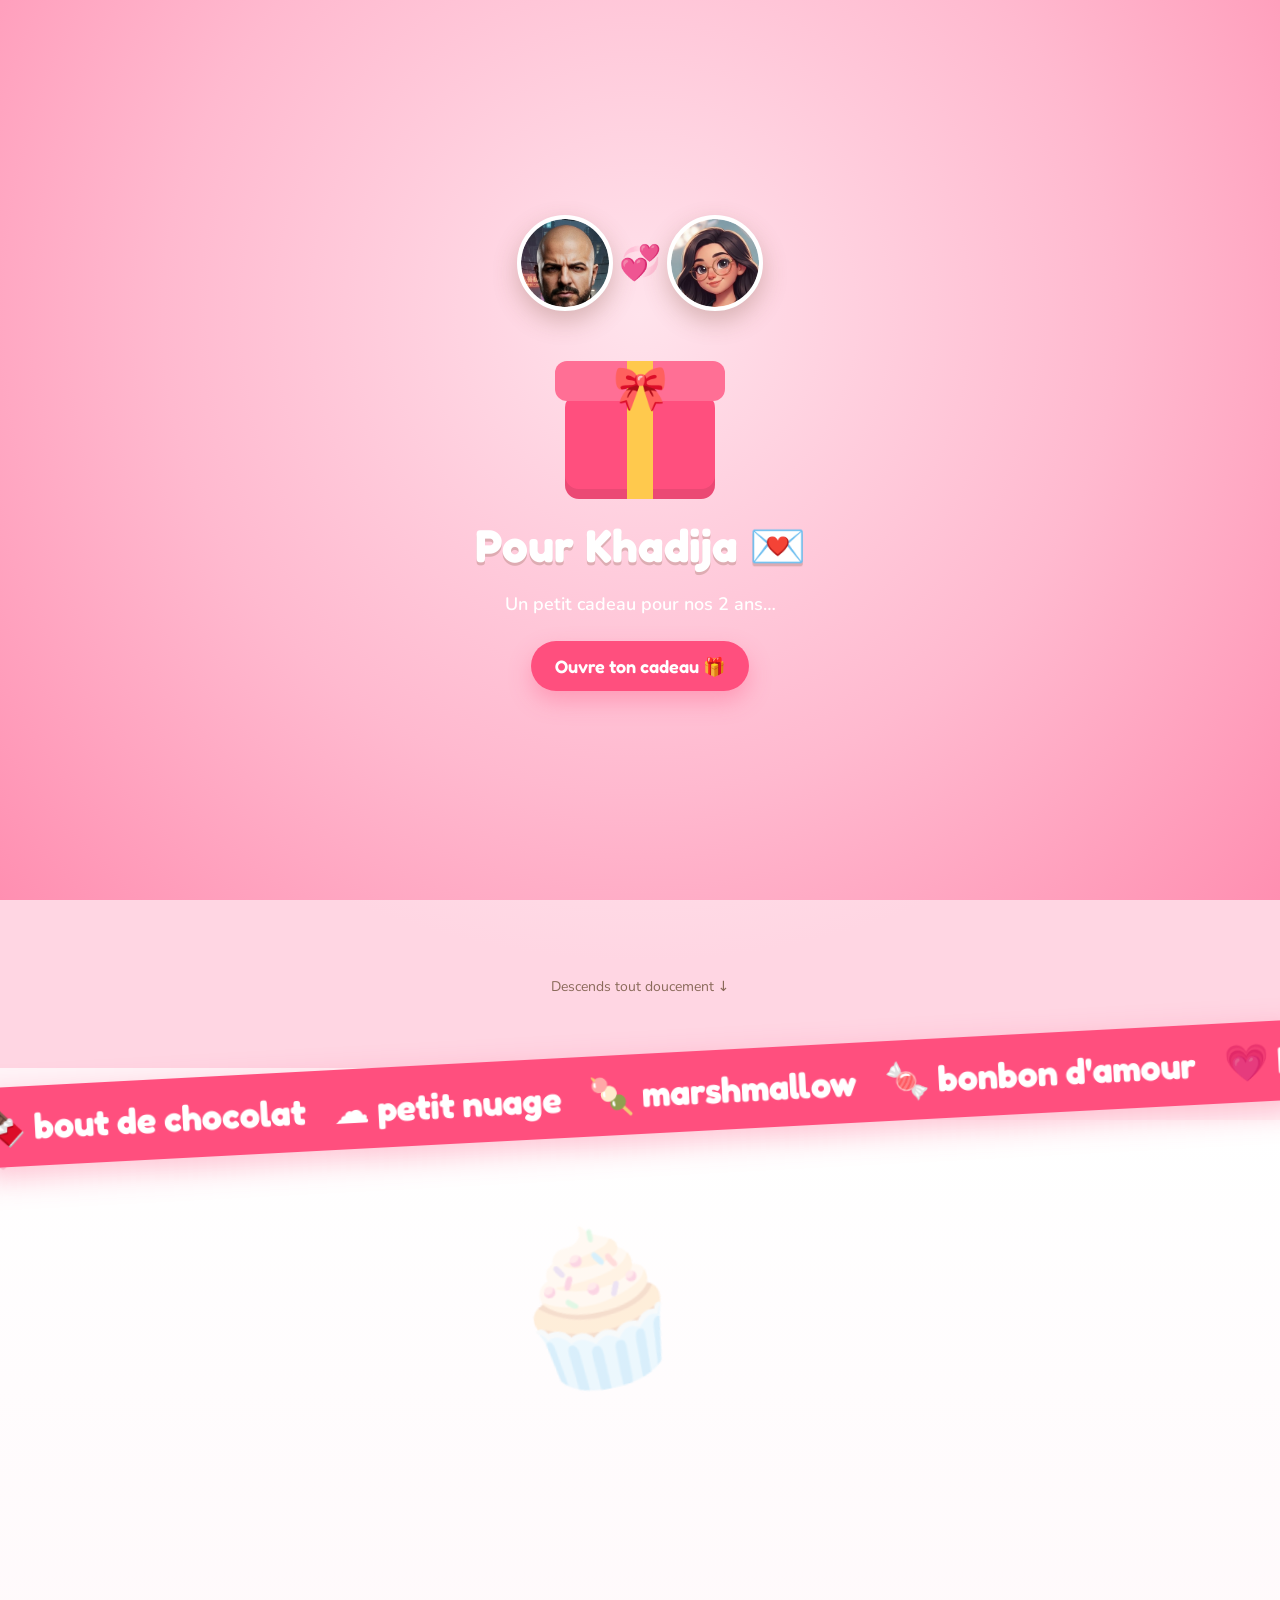
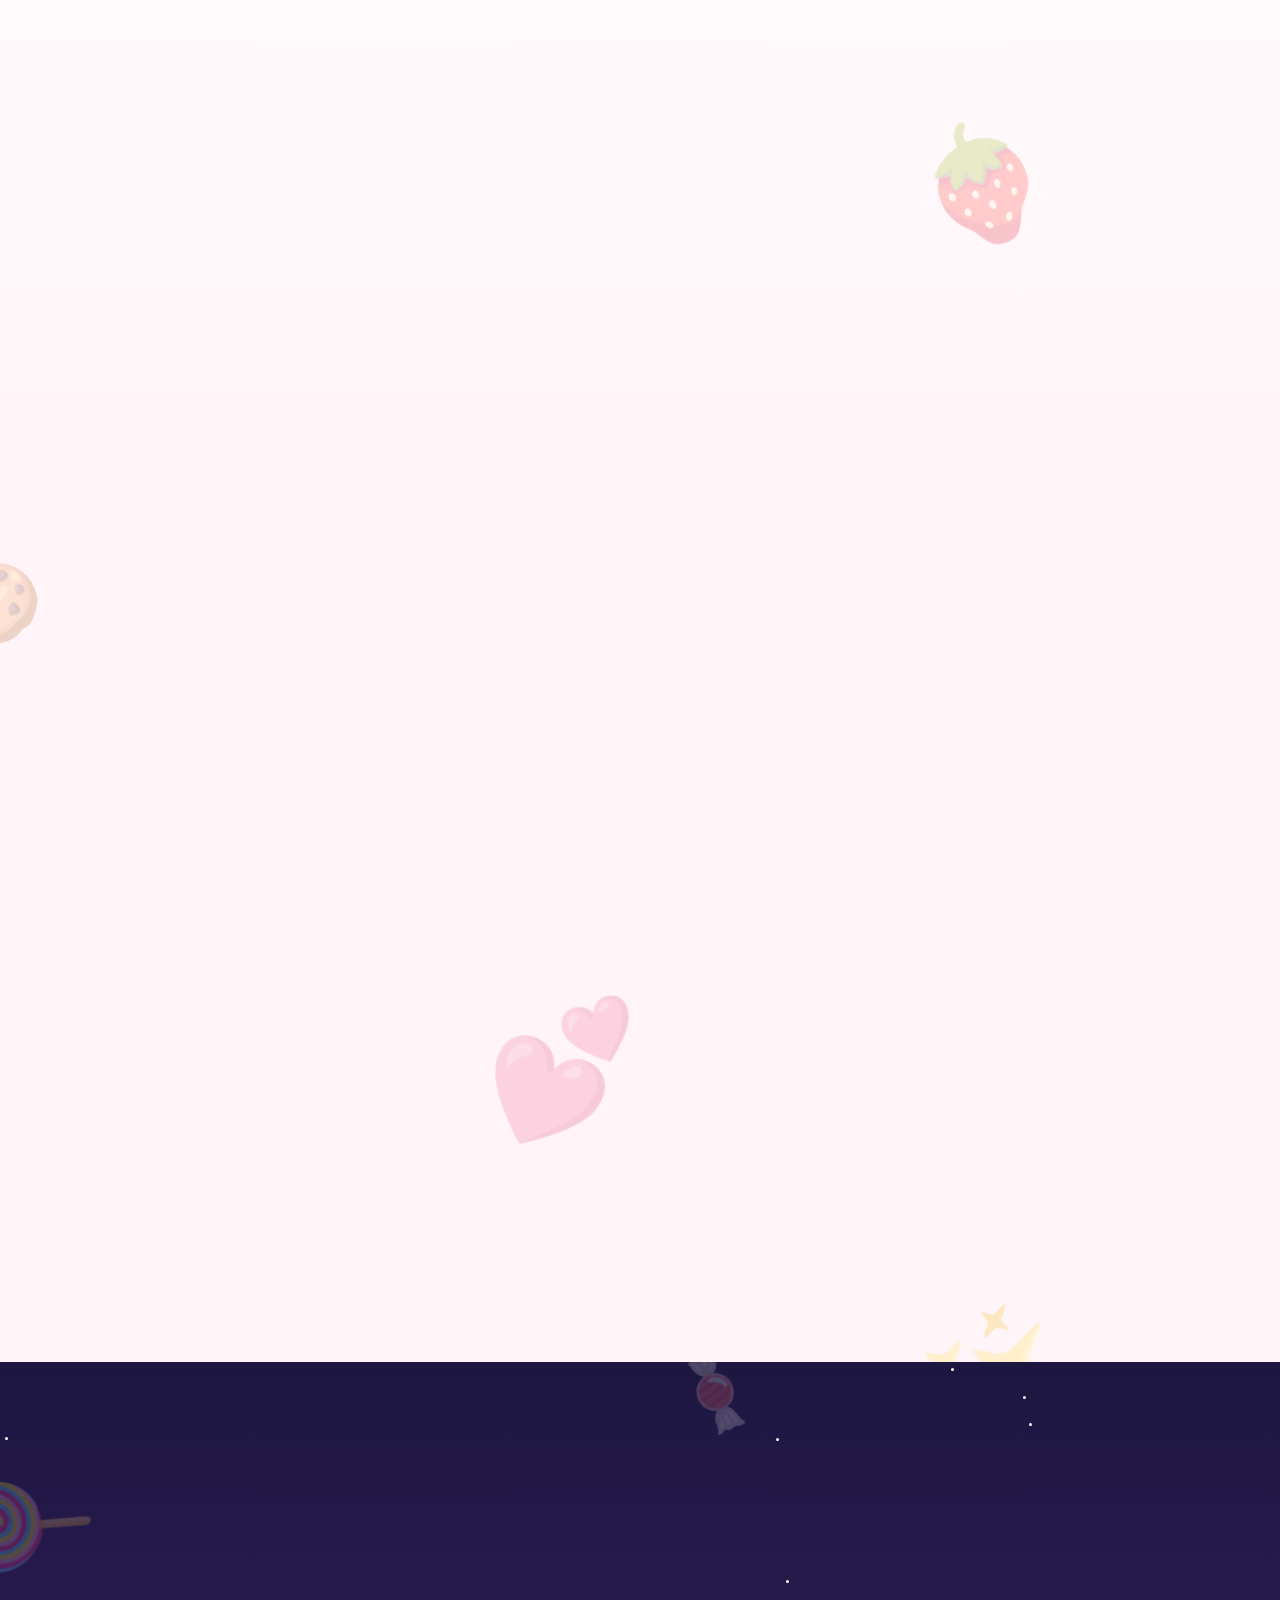
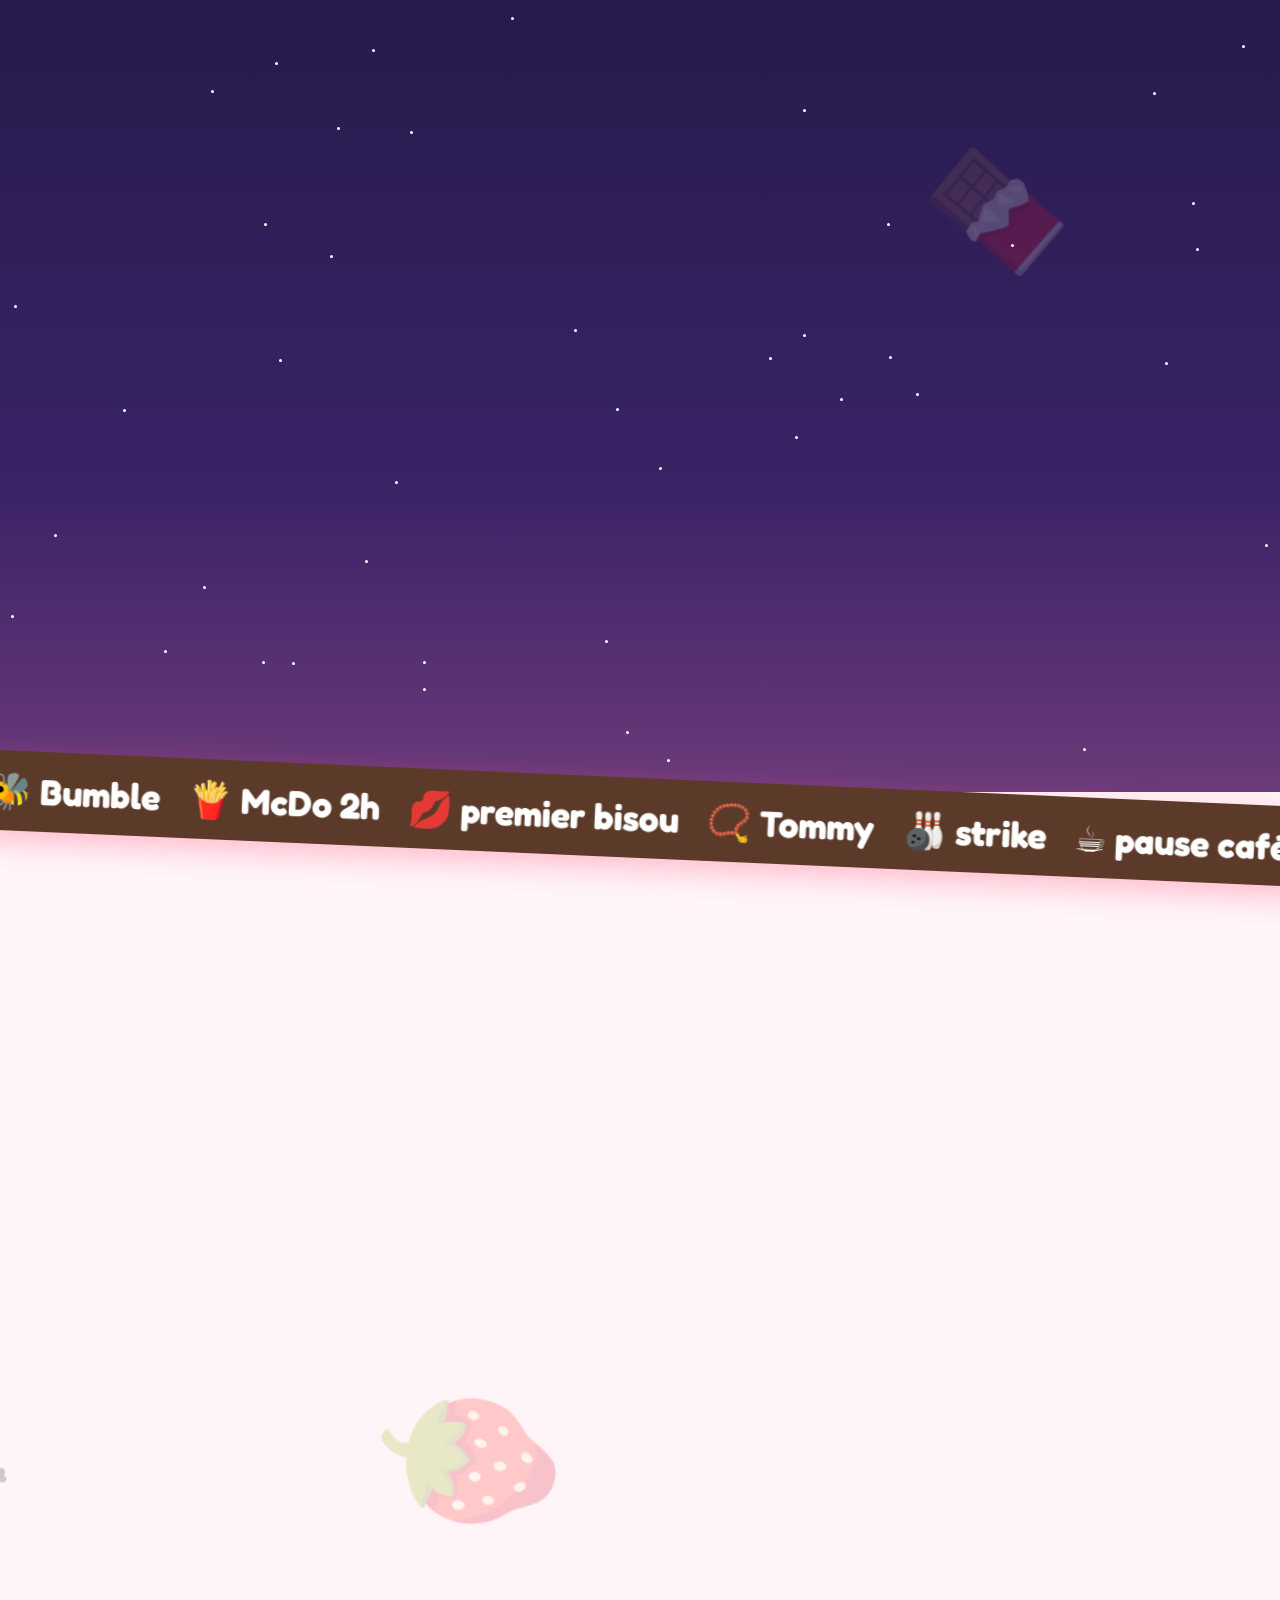
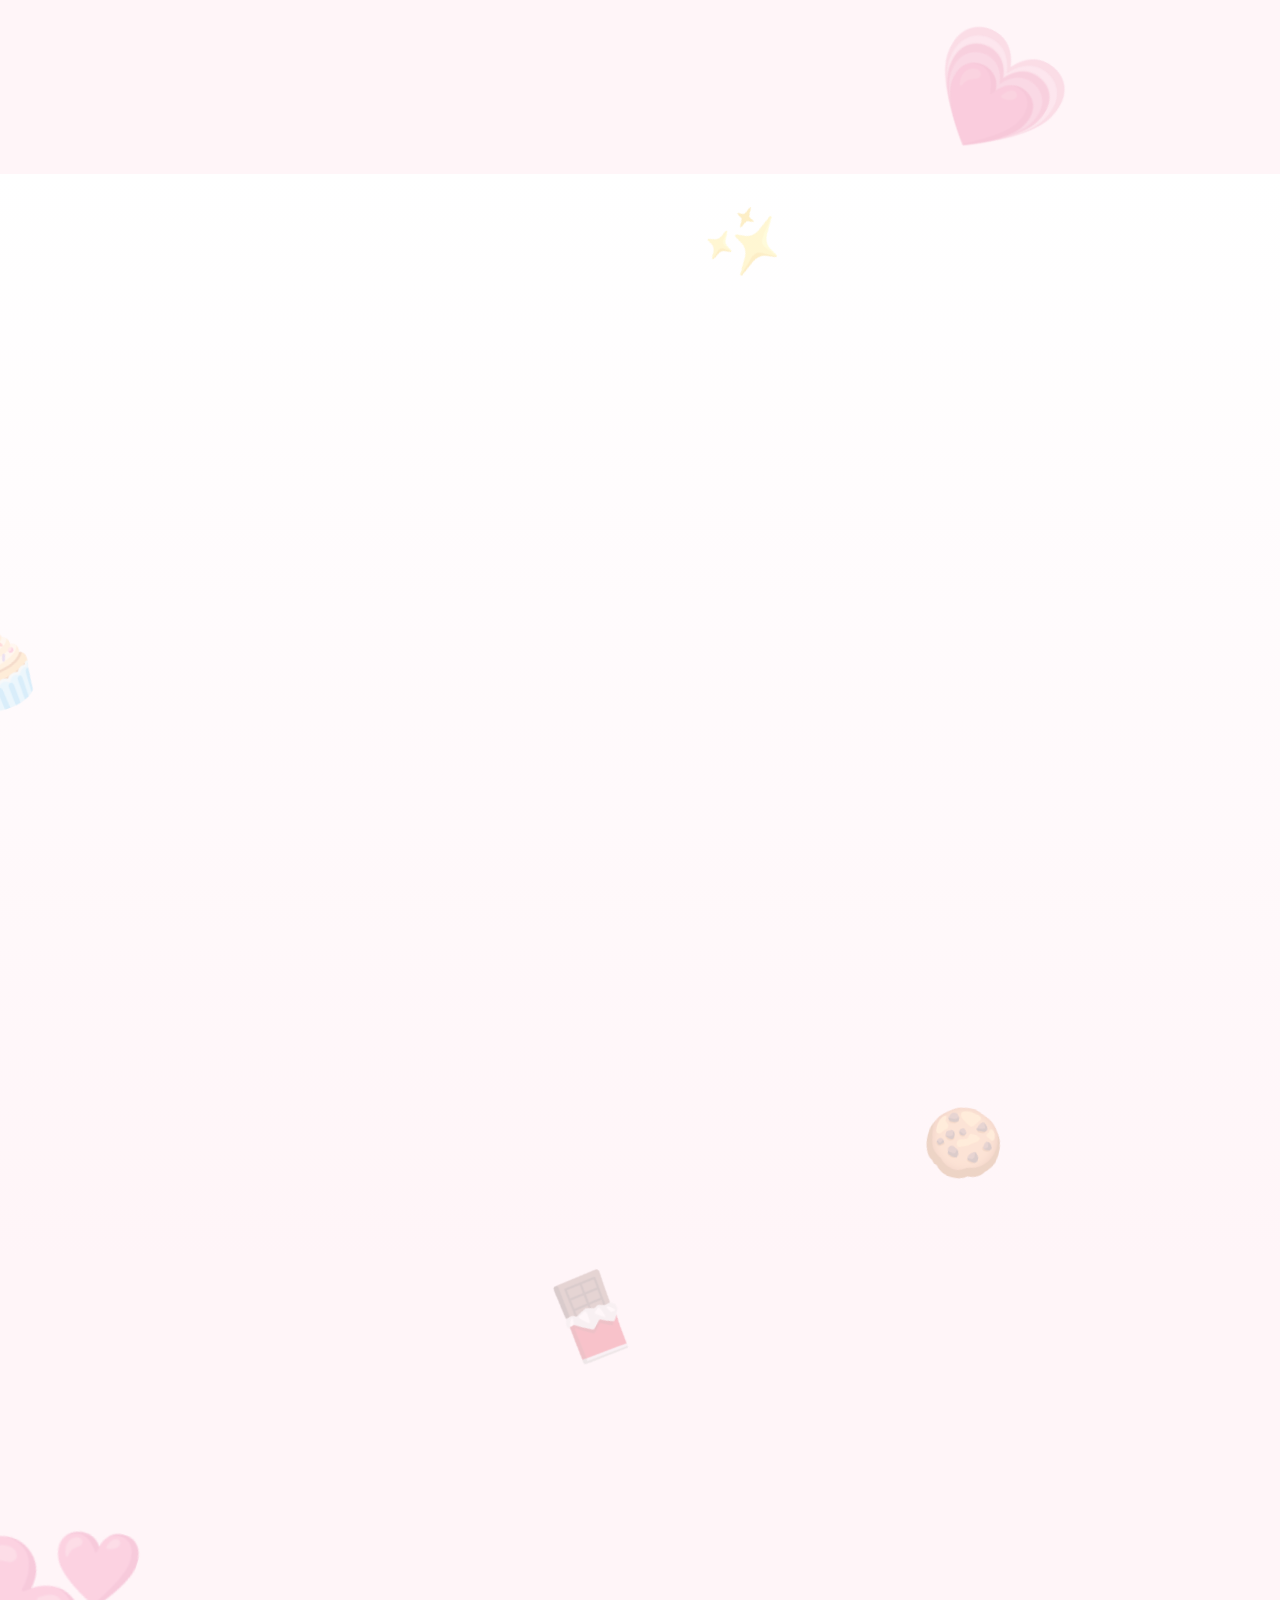
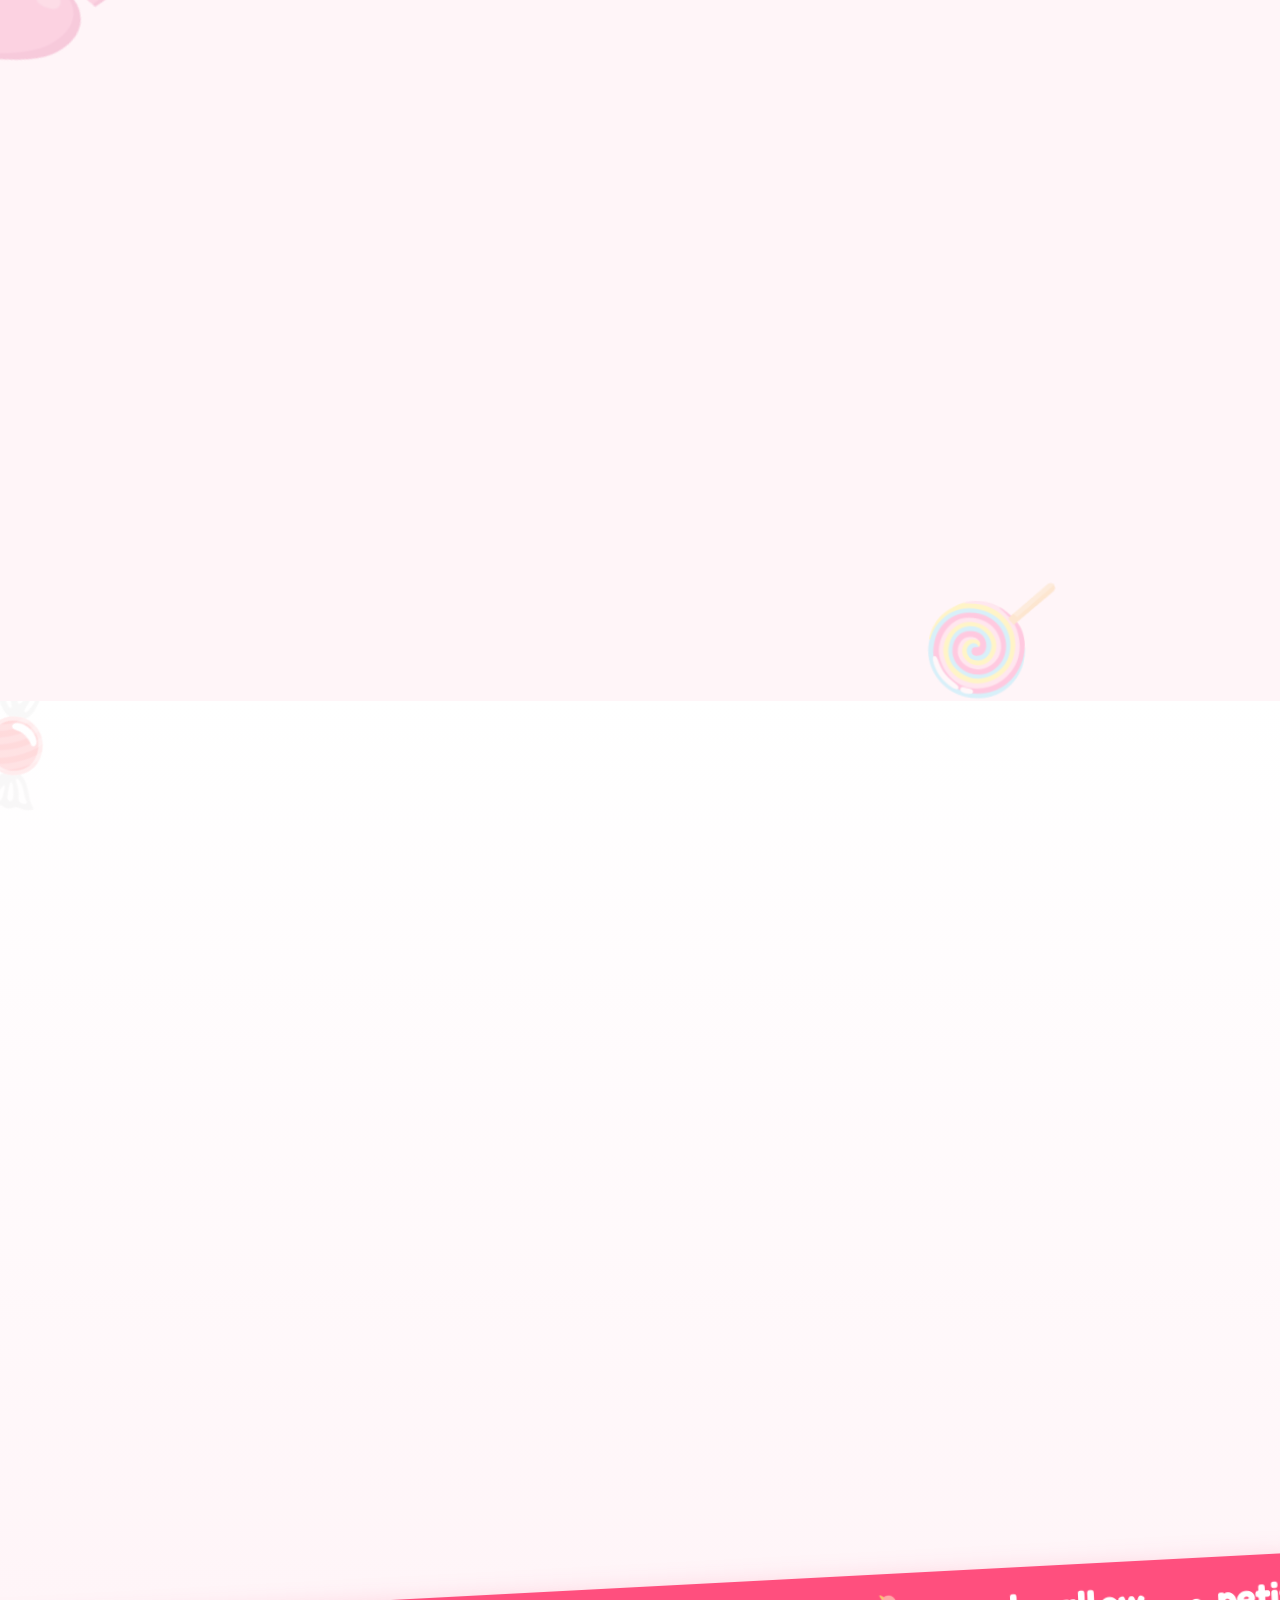
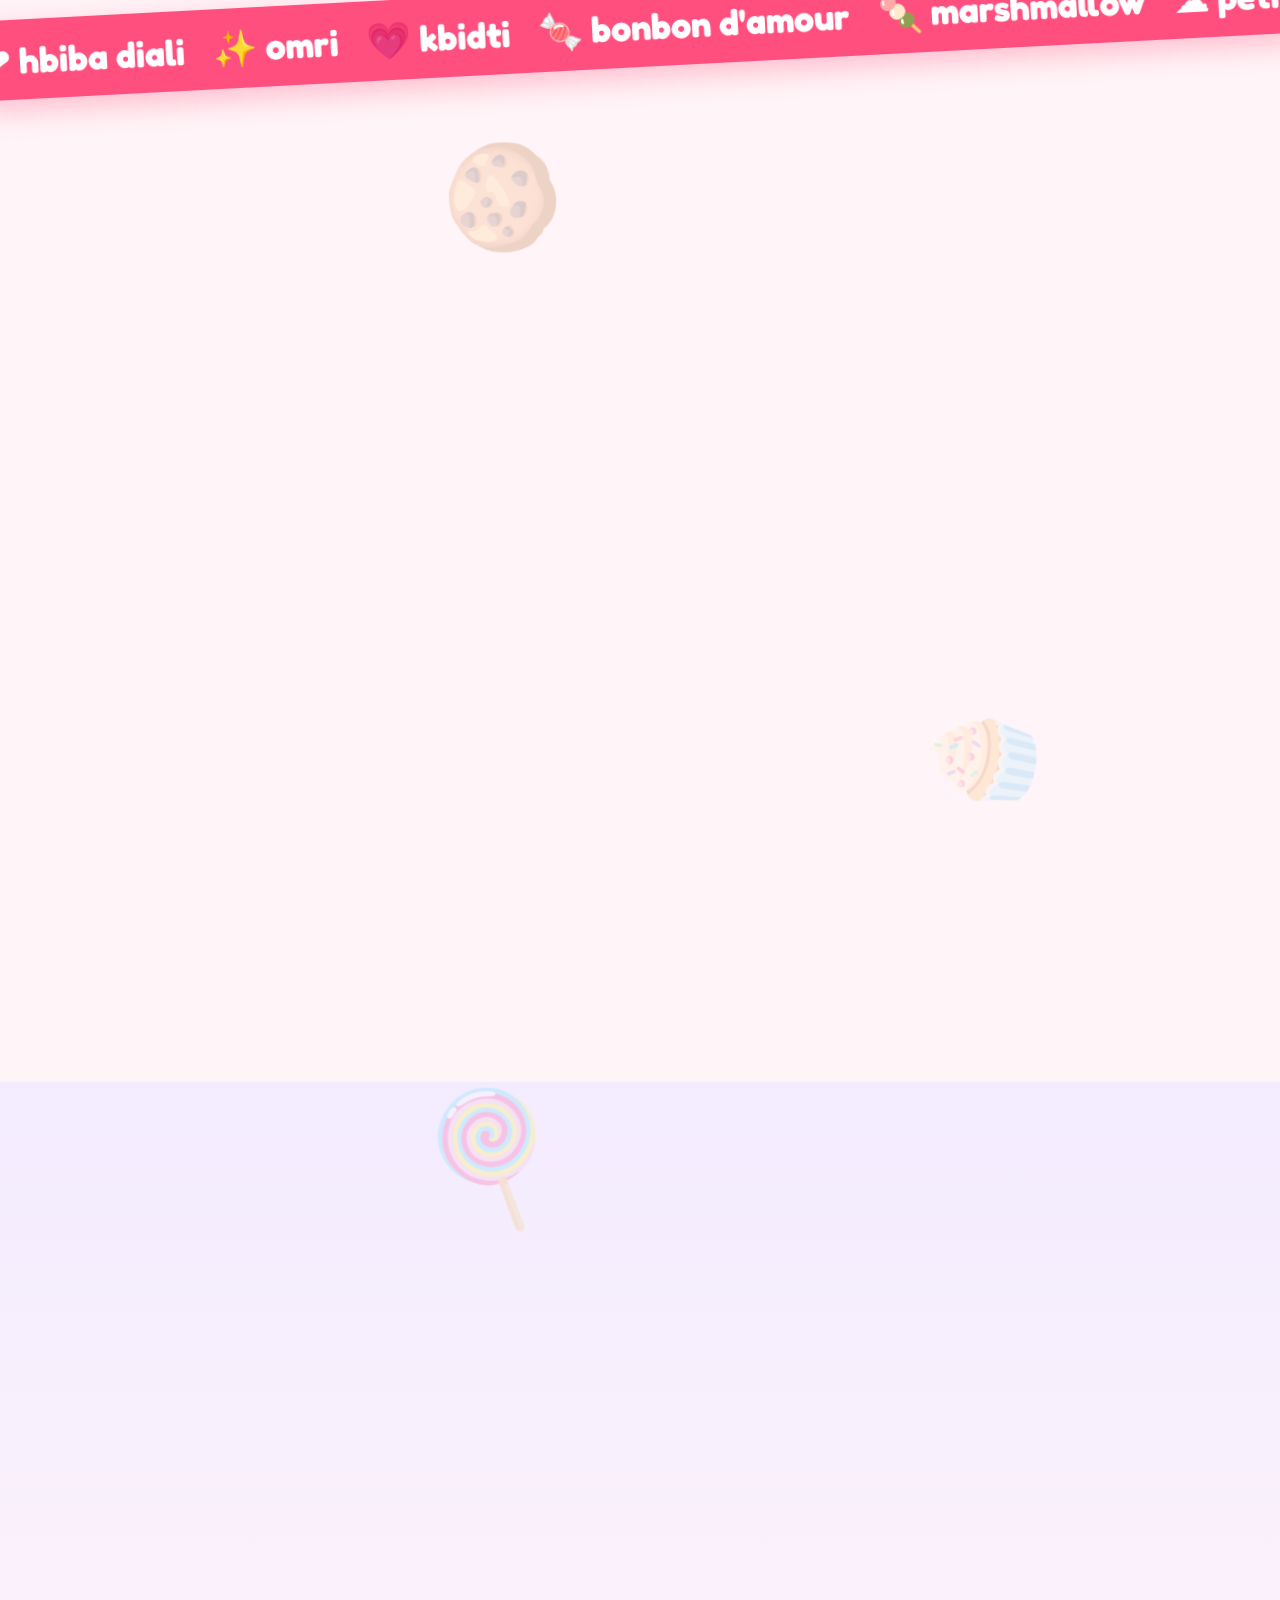
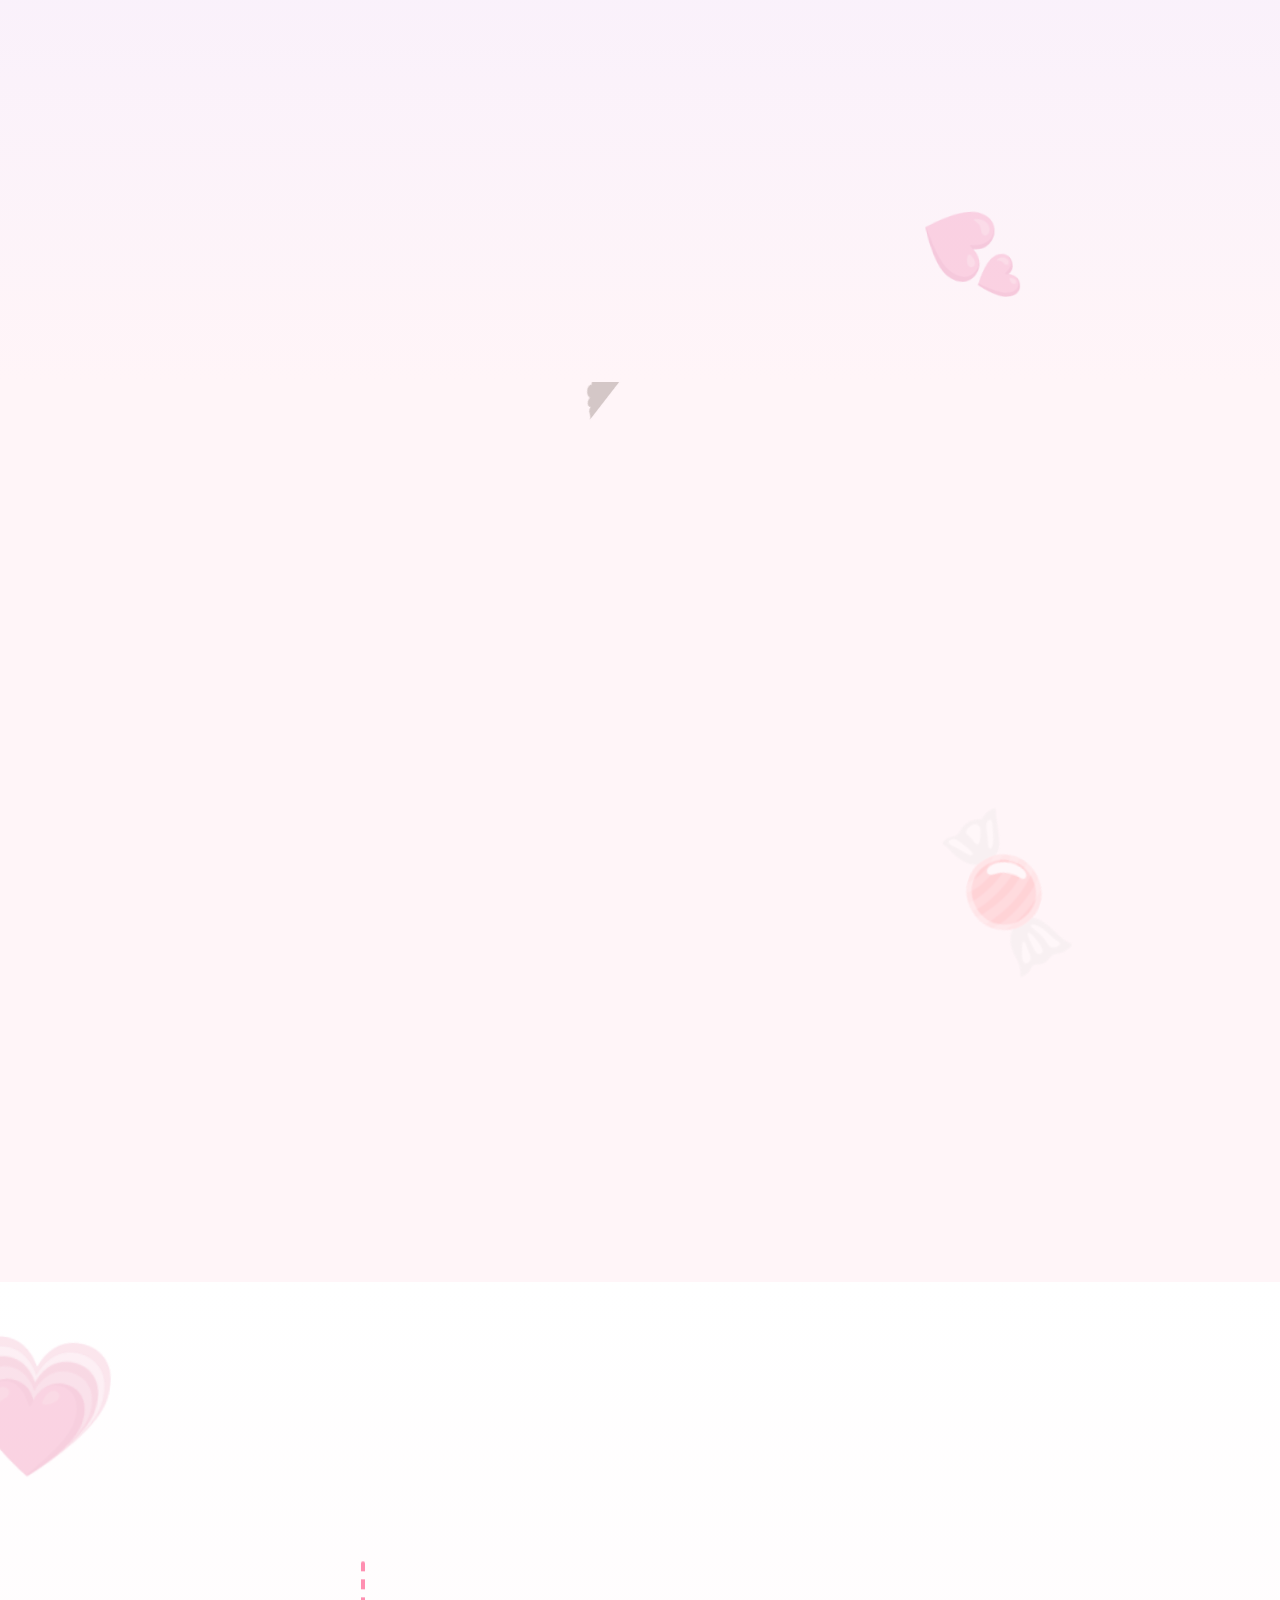
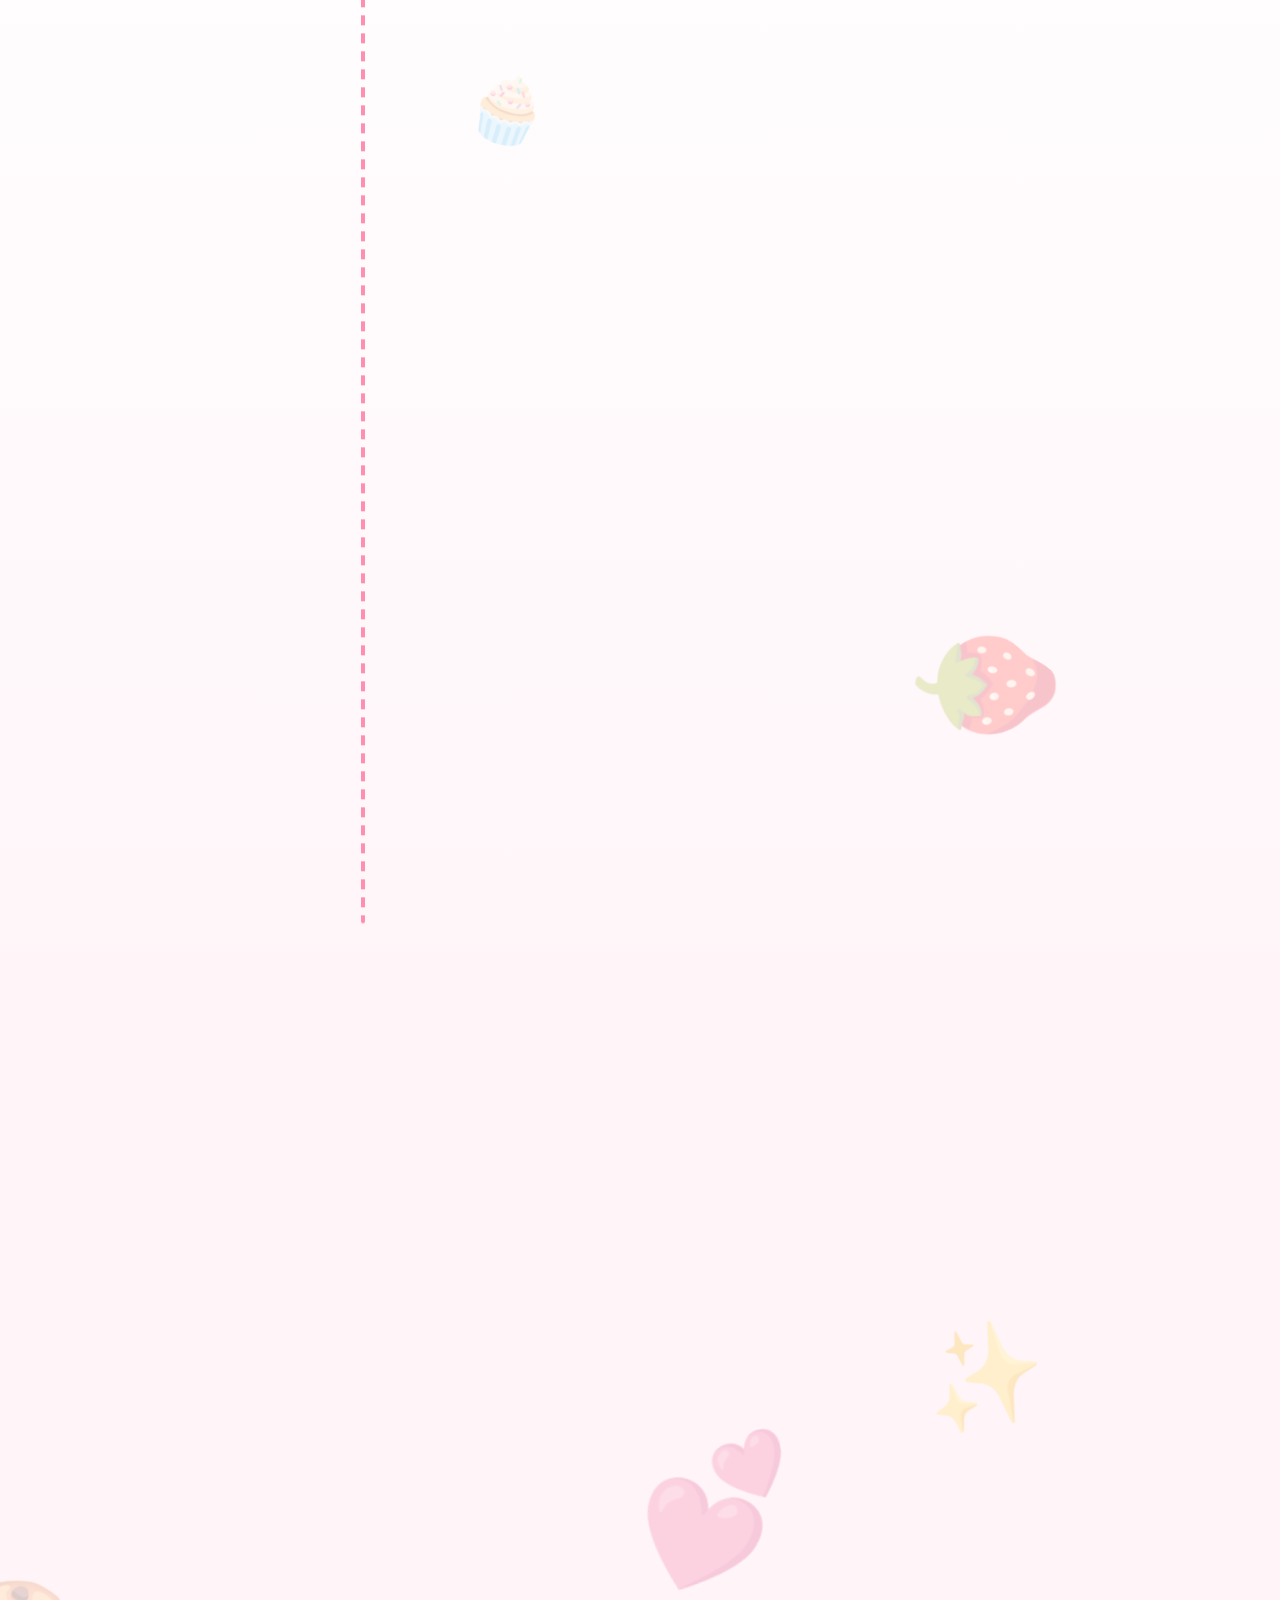
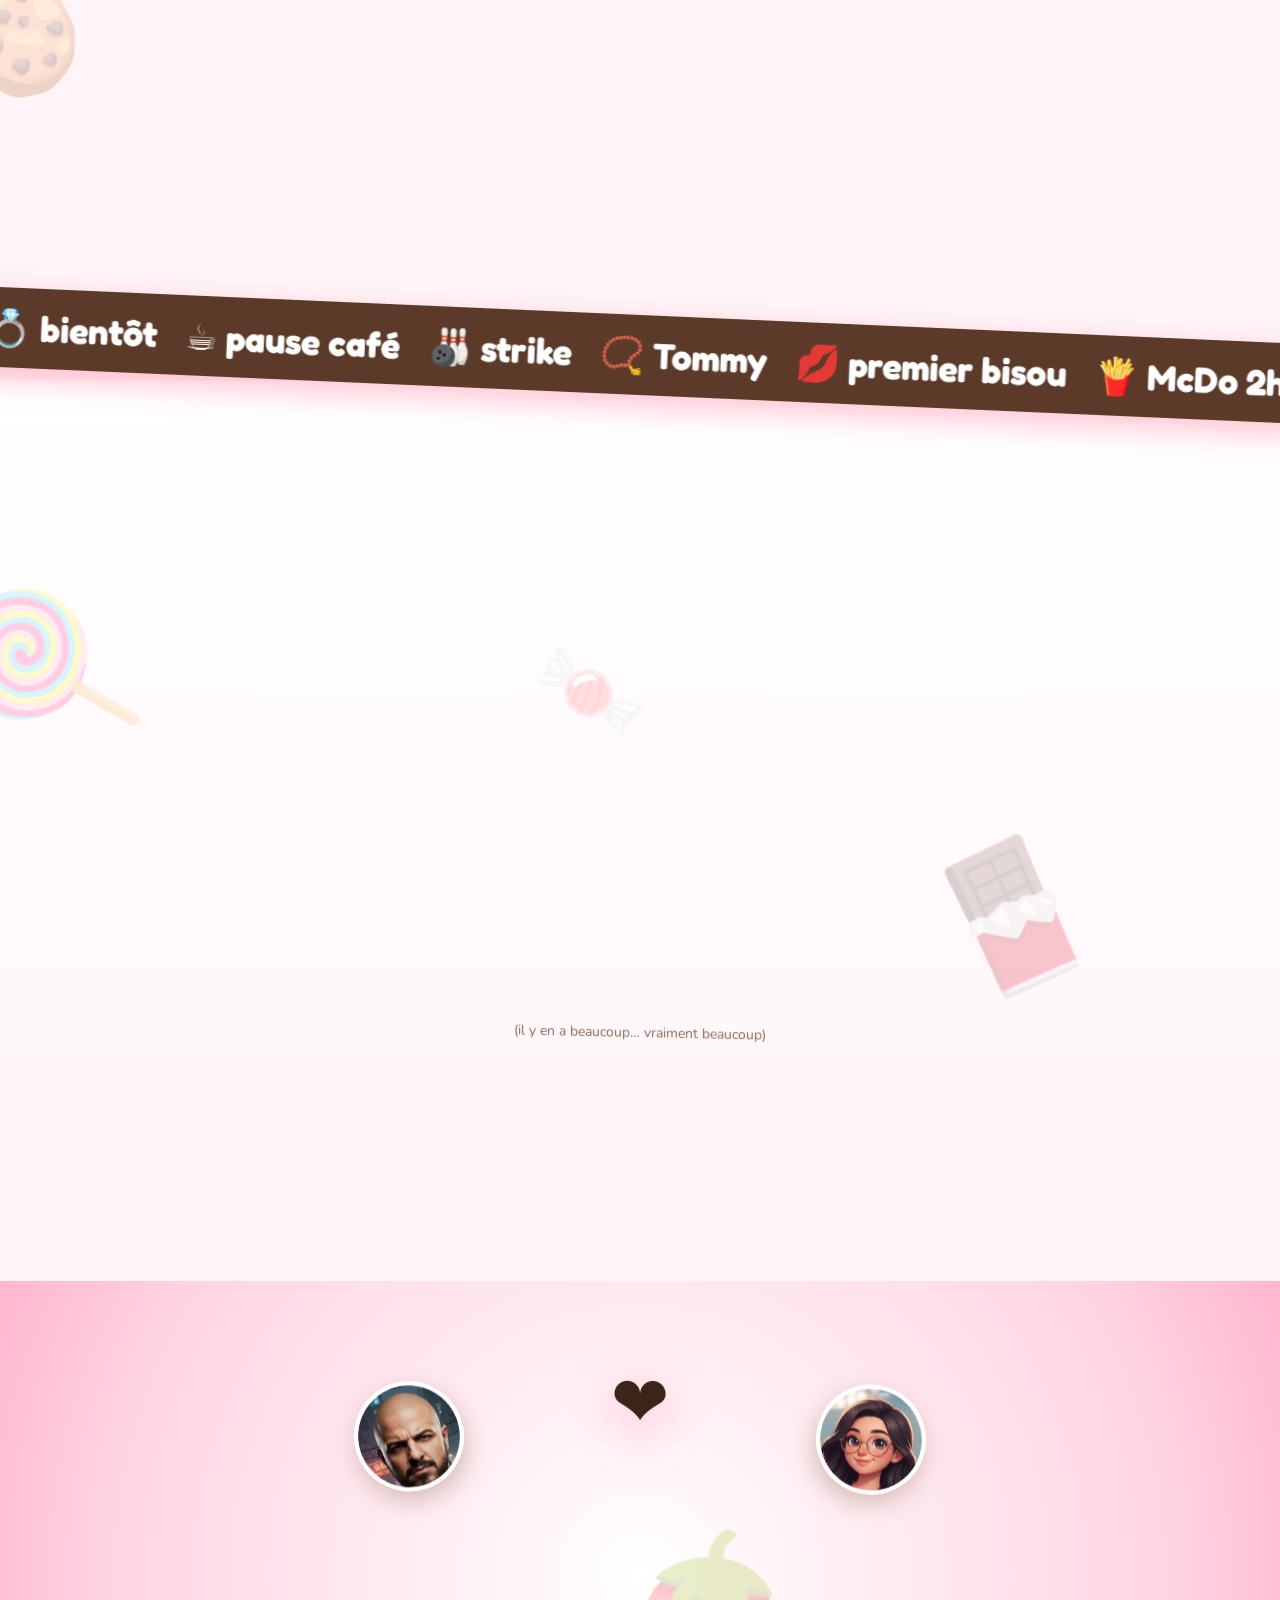
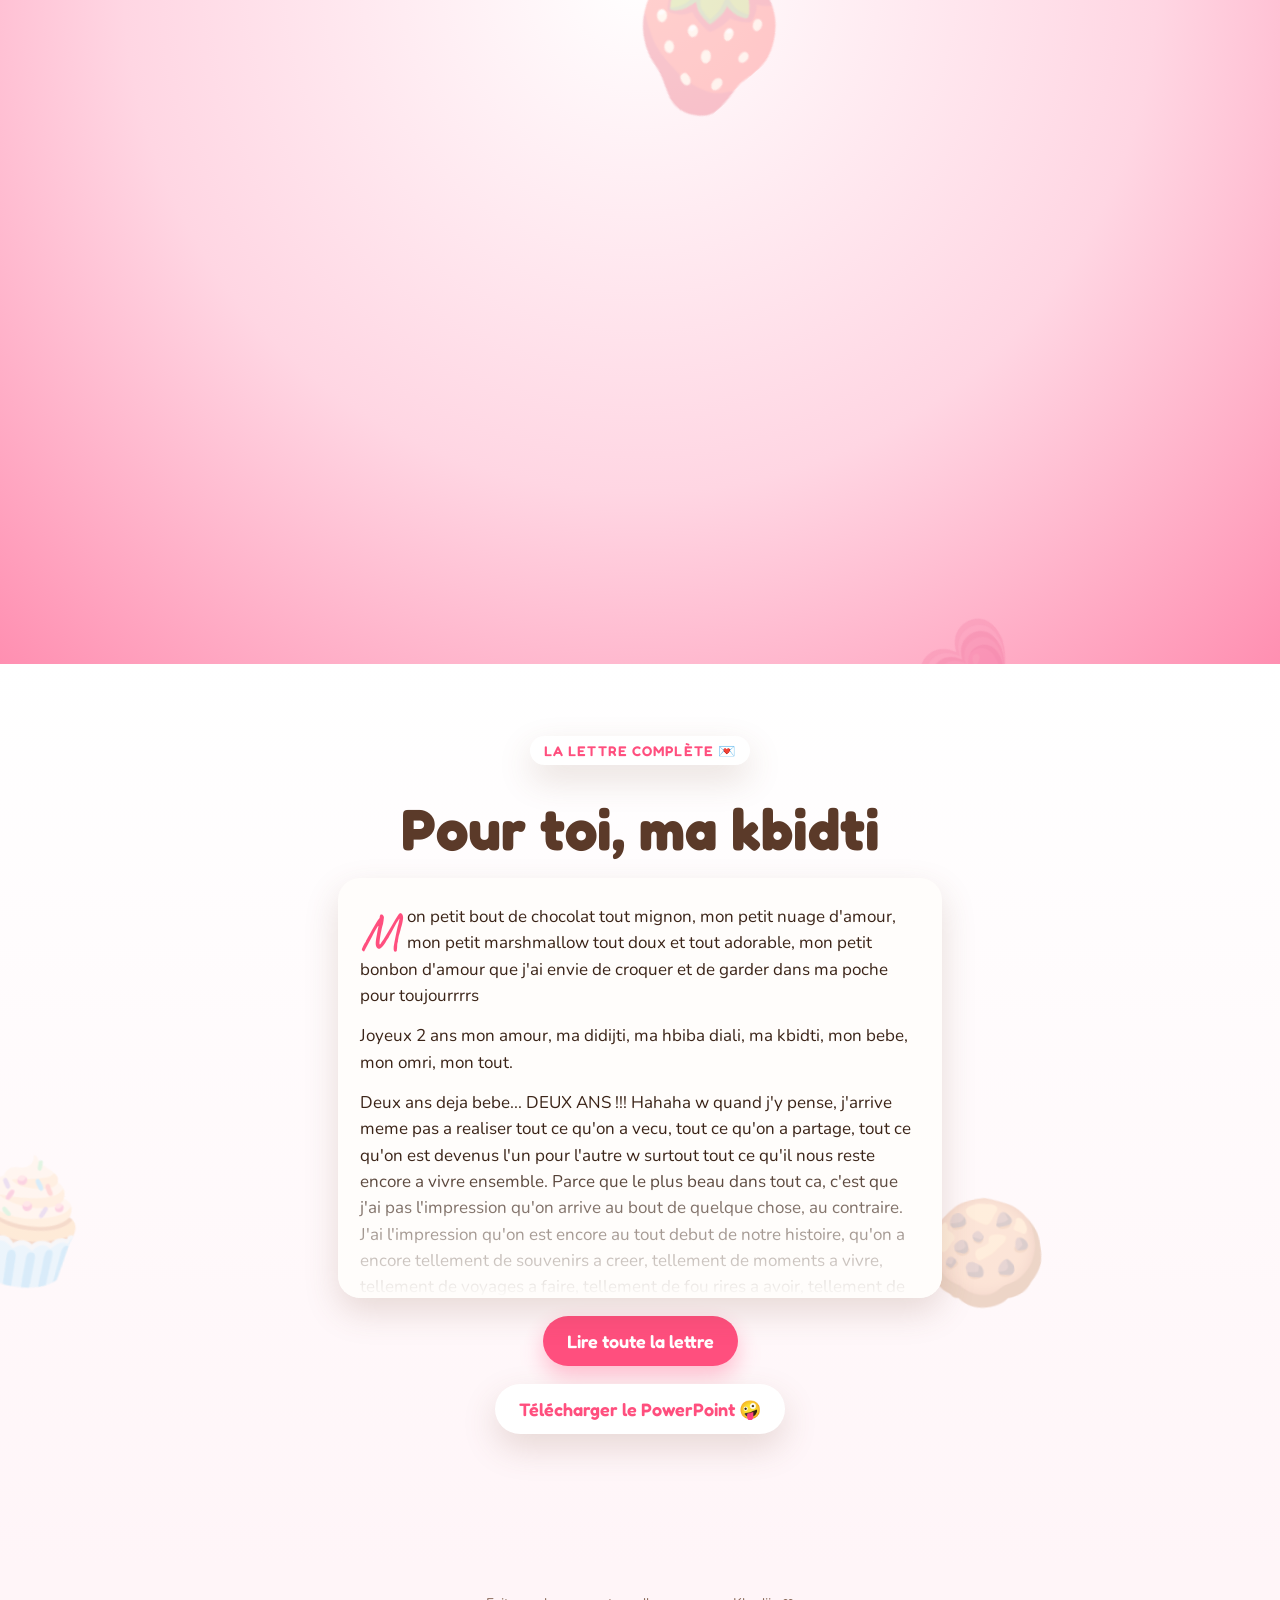
==== commit fe1e7e3b: "Anniversary page: scroll animations and couple avatars Scroll progress bar with avatar runner, paral" ====
--- a/anniversaire/index.html
+++ b/anniversaire/index.html
@@ -301,6 +301,7 @@
 <body class="locked">
 
 <div id="gate" role="dialog" aria-label="Surprise">
+  <div class="couple gate-couple"><span class="c-l"><img class="av" src="img/lui.png" alt="Lui"></span><span class="c-h">💞</span><span class="c-r"><img class="av" src="img/elle.png" alt="Khadija"></span></div>
   <div class="gift" id="gift" aria-hidden="true"><div class="box"></div><div class="rib-v"></div><div class="lid"><span class="bow">🎀</span></div></div>
   <h1>Pour Khadija 💌</h1>
   <p>Un petit cadeau pour nos 2 ans…</p>
@@ -320,6 +321,7 @@
     <div data-reveal style="--d:.1s"><span class="kicker">Joyeux anniversaire à nous</span></div>
     <div data-reveal style="--d:.2s"><span class="big2">2</span></div>
     <h1 class="title" data-reveal style="--d:.3s">ans avec <em>toi</em>, mon amour</h1>
+    <div class="couple" data-reveal style="--d:.35s"><span class="c-l"><img class="av" src="img/lui.png" alt="Lui"></span><span class="c-h">❤️</span><span class="c-r"><img class="av" src="img/elle.png" alt="Khadija"></span></div>
     <div class="typer" id="typer" data-reveal style="--d:.4s" aria-live="polite"></div>
     <p class="lead" data-reveal style="--d:.5s">Mon petit bout de chocolat tout mignon, mon petit nuage d'amour, mon petit marshmallow tout doux… que j'ai envie de garder dans ma poche pour toujourrrrs.</p>
     <div class="stats" data-reveal style="--d:.6s">
@@ -354,7 +356,7 @@
       <div class="bar">bumble <span>🐝</span></div>
       <div class="profile" id="profile">
         <div class="stamp-like">LIKE</div>
-        <div class="face">👩‍⚕️</div>
+        <div class="face"><img class="av big" src="img/elle.png" alt="Khadija"></div>
         <h3>Khadija 💕</h3>
         <p>Future meilleure médecin de l'univers · Hbila certifiée · Cheveux magnifiques</p>
       </div>
@@ -364,7 +366,7 @@
       </div>
       <div class="match" id="match">
         <h3>It's a Match!</h3>
-        <div class="duo"><span>🧑</span>💛<span style="animation-delay:.3s">👩</span></div>
+        <div class="duo"><span><img class="av" src="img/lui.png" alt="Lui"></span>💛<span style="animation-delay:.3s"><img class="av" src="img/elle.png" alt="Khadija"></span></div>
         <p style="font-weight:800">Heureusement qu'on a swipé à droite yak a bébé 😮‍💨</p>
         <p class="small" style="color:#fff">Et le plus drôle : on était tous les deux intéressés dès le début hahaha</p>
       </div>
@@ -457,7 +459,7 @@
     <div data-reveal style="--d:.3s"><button class="btn ghost" id="apply">Postuler 📄</button></div>
     <p class="lead" data-reveal style="--d:.35s">Le recrutement est fermé définitivement. Tu es hbila, mais tu es <b>MA</b> hbila.</p>
     <div class="card stack" data-reveal style="--d:.4s">
-      <div class="oldies" aria-hidden="true">👴💋👵</div>
+      <div class="oldies couple old"><span class="c-l"><img class="av" src="img/lui.png" alt="Lui"></span><span class="c-h">💋</span><span class="c-r"><img class="av" src="img/elle.png" alt="Khadija"></span></div><p class="small">(version papi &amp; mamie 👴👵)</p>
       <p class="small" style="font-weight:800">Dans 60 ans :</p>
       <p class="quote">« mais qu'est-ce que je vais faire de toi ya rebbi »</p>
       <p class="small">…juste avant de te prendre dans mes bras et de te faire un bisou. Toujours aussi faible devant ton sourire.</p>
@@ -618,7 +620,7 @@
 <!-- FINALE -->
 <section class="scene center finale" id="finale">
   <div class="wrap stack">
-    <div data-reveal><span class="bigheart" aria-hidden="true">❤️</span></div>
+    <div class="kissing" id="kissing"><span class="k-l"><img class="av" src="img/lui.png" alt="Lui"></span><span class="bigheart" aria-hidden="true">❤️</span><span class="k-r"><img class="av" src="img/elle.png" alt="Khadija"></span></div>
     <h2 class="title" data-reveal style="--d:.1s">Mon cœur ne bat que <em>pour toi</em></h2>
     <p class="lead" data-reveal style="--d:.2s">Et si je devais tout recommencer :</p>
     <div class="redo" data-reveal style="--d:.3s">
@@ -978,5 +980,197 @@
   });
 })();
 </script>
+<style>
+/* ===== insane scroll layer ===== */
+#prog{position:fixed;top:0;left:0;right:0;height:calc(8px + env(safe-area-inset-top));z-index:40;pointer-events:none}
+#prog .track{position:absolute;left:0;right:0;bottom:0;height:6px;background:rgba(255,143,177,.25)}
+#prog .fill{position:absolute;left:0;bottom:0;height:6px;width:100%;transform-origin:0 50%;transform:scaleX(0);background:linear-gradient(90deg,#ff8fb1,#ff4f7e,#ffc94d)}
+#prog .runner,#prog .goal{position:absolute;bottom:2px;font-size:22px;line-height:1}
+#prog .runner{left:0;transform:translateX(-50%)}
+#prog .goal{right:4px}
+.ch{display:inline-block;white-space:pre}
+.word{display:inline-block;white-space:nowrap}
+.title.in .ch,.big-word.in .ch{animation:chPop .7s cubic-bezier(.3,1.8,.5,1) backwards;animation-delay:calc(var(--ci) * 28ms + var(--d,0s))}
+@keyframes chPop{0%{opacity:0;transform:translateY(60px) rotate(25deg) scale(.2)}}
+.title .ch:hover{animation:jelly .5s}
+[data-reveal].v-left{transform:translateX(-90px) rotate(-6deg)}
+[data-reveal].v-right{transform:translateX(90px) rotate(6deg)}
+[data-reveal].v-zoom{transform:scale(.4) rotate(-8deg)}
+[data-reveal].v-flip{transform:perspective(700px) rotateX(75deg)}
+[data-reveal].in{transform:none}
+.marquee{position:relative;z-index:2;overflow:hidden;padding:18px 0;background:var(--rose);rotate:-3deg;margin:-14px -20px;box-shadow:0 10px 30px rgba(255,79,126,.35)}
+.marquee.alt{background:var(--choco);rotate:2.5deg}
+.marquee .rail{display:flex;gap:28px;width:max-content;font-family:var(--display);font-weight:700;font-size:clamp(24px,6vw,36px);color:#fff;white-space:nowrap;will-change:transform}
+.marquee .rail span{display:inline-flex;gap:10px;align-items:center}
+.deco{position:absolute;z-index:0;pointer-events:none;opacity:.22;will-change:transform;user-select:none}
+.scene>.wrap{position:relative;z-index:1;will-change:transform;transform-origin:50% 50%}
+.trail{position:fixed;z-index:65;pointer-events:none;font-size:22px;animation:trail 1s ease-out forwards}
+@keyframes trail{to{opacity:0;transform:translateY(-60px) scale(1.6) rotate(30deg)}}
+@keyframes jelly{30%{transform:scale(1.3,.7)}60%{transform:scale(.8,1.2)}}
+.big2{will-change:transform}
+@media (prefers-reduced-motion: reduce){.marquee .rail{transform:none!important}.deco{display:none}}
+.av{width:84px;height:84px;border-radius:50%;border:4px solid #fff;box-shadow:0 10px 24px rgba(122,79,56,.3);object-fit:cover;display:block;background:#fff}
+.av.big{width:150px;height:150px}
+.av.mini{width:30px;height:30px;border-width:2px;box-shadow:0 2px 6px rgba(0,0,0,.25)}
+#prog .runner,#prog .goal{bottom:-14px}
+#prog .runner{animation:hop .45s ease-in-out infinite alternate}
+@keyframes hop{to{translate:0 -4px}}
+.pkiss{position:absolute;left:24px;top:-6px;font-size:16px}
+.couple{display:flex;justify-content:center;align-items:center;gap:6px;margin:6px 0}
+.couple .c-l{animation:lean-l 1.6s ease-in-out infinite}
+.couple .c-r{animation:lean-r 1.6s ease-in-out infinite}
+.couple .c-h{font-size:34px;animation:beat 1s infinite}
+@keyframes lean-l{50%{transform:translateX(10px) rotate(8deg)}}
+@keyframes lean-r{50%{transform:translateX(-10px) rotate(-8deg)}}
+.gate-couple .av{width:96px;height:96px}
+.old .av{filter:sepia(.85) contrast(.9);width:70px;height:70px}
+.duo{display:flex;align-items:center;gap:6px}
+.duo .av{width:76px;height:76px}
+.profile .face{top:20px}
+.kissing{position:relative;height:190px;display:flex;justify-content:center;align-items:center}
+.kissing .k-l,.kissing .k-r{position:absolute;top:30px;transition:transform 1.4s cubic-bezier(.3,1.5,.5,1)}
+.kissing .k-l{left:50%;transform:translateX(-260%) rotate(-20deg)}
+.kissing .k-r{right:50%;transform:translateX(260%) rotate(20deg)}
+.kissing .av{width:110px;height:110px}
+.in .kissing .k-l,.kissing.in .k-l{transform:translateX(-88%) rotate(10deg)}
+.in .kissing .k-r,.kissing.in .k-r{transform:translateX(88%) rotate(-10deg)}
+.kissing .bigheart{position:relative;z-index:2;font-size:70px;margin-top:-90px}
+</style>
+<div id="prog" aria-hidden="true"><div class="track"></div><div class="fill"></div><span class="runner"><img class="av mini" src="img/lui.png" alt=""></span><span class="goal"><img class="av mini" src="img/elle.png" alt=""></span></div>
+<script>
+(() => {
+  const reduce = matchMedia("(prefers-reduced-motion: reduce)").matches;
+  const $$ = (s, r = document) => [...r.querySelectorAll(s)];
+  const seg = window.Intl && Intl.Segmenter ? new Intl.Segmenter("fr", { granularity: "grapheme" }) : null;
+  const graphemes = (t) => seg ? [...seg.segment(t)].map(x => x.segment) : Array.from(t);
+
+  /* split titles into bouncing letters (words kept together) */
+  function split(el) {
+    let ci = 0;
+    const walk = (node) => {
+      [...node.childNodes].forEach(n => {
+        if (n.nodeType === 3) {
+          const frag = document.createDocumentFragment();
+          n.textContent.split(/(\s+)/).forEach(part => {
+            if (!part) return;
+            if (/^\s+$/.test(part)) { frag.appendChild(document.createTextNode(" ")); return; }
+            const w = document.createElement("span"); w.className = "word";
+            graphemes(part).forEach(g => { const c = document.createElement("span"); c.className = "ch"; c.textContent = g; c.style.setProperty("--ci", ci++); w.appendChild(c); });
+            frag.appendChild(w);
+          });
+          n.replaceWith(frag);
+        } else if (n.nodeType === 1) walk(n);
+      });
+    };
+    walk(el);
+  }
+  if (!reduce) $$(".title").forEach(split);
+
+  /* varied entrance directions */
+  const V = ["v-left", "v-right", "v-zoom", "v-flip"];
+  $$("[data-reveal]").forEach((el, i) => { if (!el.classList.contains("title")) el.classList.add(V[i % V.length]); });
+
+  /* nickname marquees */
+  const N1 = ["🍫 bout de chocolat", "☁️ petit nuage", "🍡 marshmallow", "🍬 bonbon d'amour", "💗 kbidti", "✨ omri", "❤️ hbiba diali"];
+  const N2 = ["🐝 Bumble", "🍟 McDo 2h", "💋 premier bisou", "📿 Tommy", "🎳 strike", "☕ pause café", "💍 bientôt"];
+  const mk = (items, alt) => {
+    const m = document.createElement("div"); m.className = "marquee" + (alt ? " alt" : ""); m.setAttribute("aria-hidden", "true");
+    const r = document.createElement("div"); r.className = "rail";
+    r.innerHTML = Array(4).fill(items.map(x => `<span>${x}</span>`).join("")).join("");
+    m.appendChild(r); return m;
+  };
+  const scenes = $$(".scene");
+  const anchors = [[1, N1, false], [4, N2, true], [8, N1.slice().reverse(), false], [13, N2.slice().reverse(), true]];
+  anchors.forEach(([i, items, alt]) => scenes[i] && scenes[i].before(mk(items, alt)));
+  const rails = $$(".marquee .rail");
+
+  /* parallax deco emojis per scene */
+  const DE = ["🍫", "🍬", "☁️", "💗", "🍓", "🧁", "🍪", "✨", "💕", "🍭"];
+  scenes.forEach((s, i) => {
+    for (let k = 0; k < 3; k++) {
+      const d = document.createElement("span"); d.className = "deco"; d.setAttribute("aria-hidden", "true");
+      d.textContent = DE[(i * 3 + k) % DE.length];
+      d.style.fontSize = 60 + Math.random() * 90 + "px";
+      d.style.left = (k === 0 ? -4 : k === 1 ? 72 : 30 + Math.random() * 30) + "%";
+      d.style.top = (10 + Math.random() * 70) + "%";
+      d.dataset.speed = (0.15 + Math.random() * 0.35) * (k % 2 ? -1 : 1);
+      d.dataset.rot = (Math.random() - .5) * 0.25;
+      s.prepend(d);
+    }
+  });
+  const decos = $$(".deco");
+
+  /* scroll engine */
+  const fill = document.querySelector("#prog .fill"), runner = document.querySelector("#prog .runner");
+  const big2 = document.querySelector(".big2"), heroWrap = document.querySelector("#hero .wrap");
+  const wraps = scenes.filter(s => s.id !== "lettre").map(s => s.querySelector(".wrap"));
+  let lastY = scrollY, vel = 0, ticking = false, done = false;
+  function frame() {
+    ticking = false;
+    const y = scrollY, H = innerHeight, max = document.documentElement.scrollHeight - H;
+    const p = max > 0 ? Math.min(1, y / max) : 0;
+    fill.style.transform = `scaleX(${p})`;
+    runner.style.left = `calc(${p * 100}% * .92)`;
+    if (p > .985 && !done) { done = true; runner.insertAdjacentHTML("beforeend", "<b class=\"pkiss\">💋</b>"); }
+    if (reduce) return;
+    vel += ((y - lastY) - vel) * .25; lastY = y;
+    const skew = Math.max(-7, Math.min(7, vel * .12));
+    /* hero zoom-out */
+    const hp = Math.min(1.4, y / H);
+    if (big2) big2.parentElement.style.transform = `translateY(${hp * 120}px) scale(${1 + hp * 2.2}) rotate(${hp * 120}deg)`, big2.parentElement.style.opacity = Math.max(0, 1 - hp * 1.1);
+    /* tilt + jelly per visible scene */
+    wraps.forEach(w => {
+      if (!w || w === heroWrap) return;
+      const r = w.parentElement.getBoundingClientRect();
+      if (r.bottom < -100 || r.top > H + 100) return;
+      const enter = Math.max(0, Math.min(1, (H - r.top) / (H * .55)));
+      const rx = (1 - enter) * 22;
+      const sc = .86 + enter * .14;
+      w.style.transform = `perspective(1000px) rotateX(${rx}deg) scale(${sc}) skewY(${skew}deg)`;
+    });
+    /* marquees follow scroll */
+    rails.forEach((r, i) => { const dir = i % 2 ? 1 : -1; r.style.transform = `translateX(${(dir * y * .45) % (r.scrollWidth / 4) - (dir > 0 ? r.scrollWidth / 4 : 0)}px)`; });
+    /* parallax decos */
+    decos.forEach(d => {
+      const r = d.parentElement.getBoundingClientRect();
+      if (r.bottom < -200 || r.top > H + 200) return;
+      const off = (r.top + r.height / 2 - H / 2);
+      d.style.transform = `translate3d(0,${off * d.dataset.speed}px,0) rotate(${off * d.dataset.rot}deg)`;
+    });
+  }
+  const onScroll = () => { if (!ticking) { ticking = true; requestAnimationFrame(frame); } };
+  addEventListener("scroll", onScroll, { passive: true });
+  addEventListener("resize", onScroll);
+  /* keep jelly settling after scroll stops */
+  (function settle() { if (Math.abs(vel) > .2) { vel *= .85; onScroll(); } requestAnimationFrame(settle); })();
+  frame();
+
+  /* finger / mouse trail */
+  const TR = ["💗", "✨", "💕", "🍬", "⭐"]; let lt = 0, ti = 0;
+  const trail = (x, y) => {
+    const now = performance.now(); if (reduce || now - lt < 45) return; lt = now;
+    const s = document.createElement("span"); s.className = "trail"; s.textContent = TR[ti++ % TR.length];
+    s.style.left = x - 11 + "px"; s.style.top = y - 11 + "px"; document.body.appendChild(s);
+    setTimeout(() => s.remove(), 1000);
+  };
+  addEventListener("touchmove", e => trail(e.touches[0].clientX, e.touches[0].clientY), { passive: true });
+  addEventListener("mousemove", e => trail(e.clientX, e.clientY));
+
+  /* kicker confetti pop when each chapter appears */
+  const kio = new IntersectionObserver(es => es.forEach(e => {
+    if (!e.isIntersecting || document.body.classList.contains("locked")) return;
+    kio.unobserve(e.target);
+    const r = e.target.getBoundingClientRect();
+    for (let i = 0; i < 8; i++) {
+      const s = document.createElement("span"); s.className = "trail"; s.textContent = TR[i % TR.length];
+      s.style.left = r.left + Math.random() * r.width + "px"; s.style.top = r.top + Math.random() * 10 + "px";
+      s.style.animationDuration = 0.8 + Math.random() * .8 + "s";
+      document.body.appendChild(s); setTimeout(() => s.remove(), 1700);
+    }
+  }), { threshold: 1 });
+  $$(".kicker").forEach(k => kio.observe(k));
+})();
+</script>
+
 </body>
 </html>
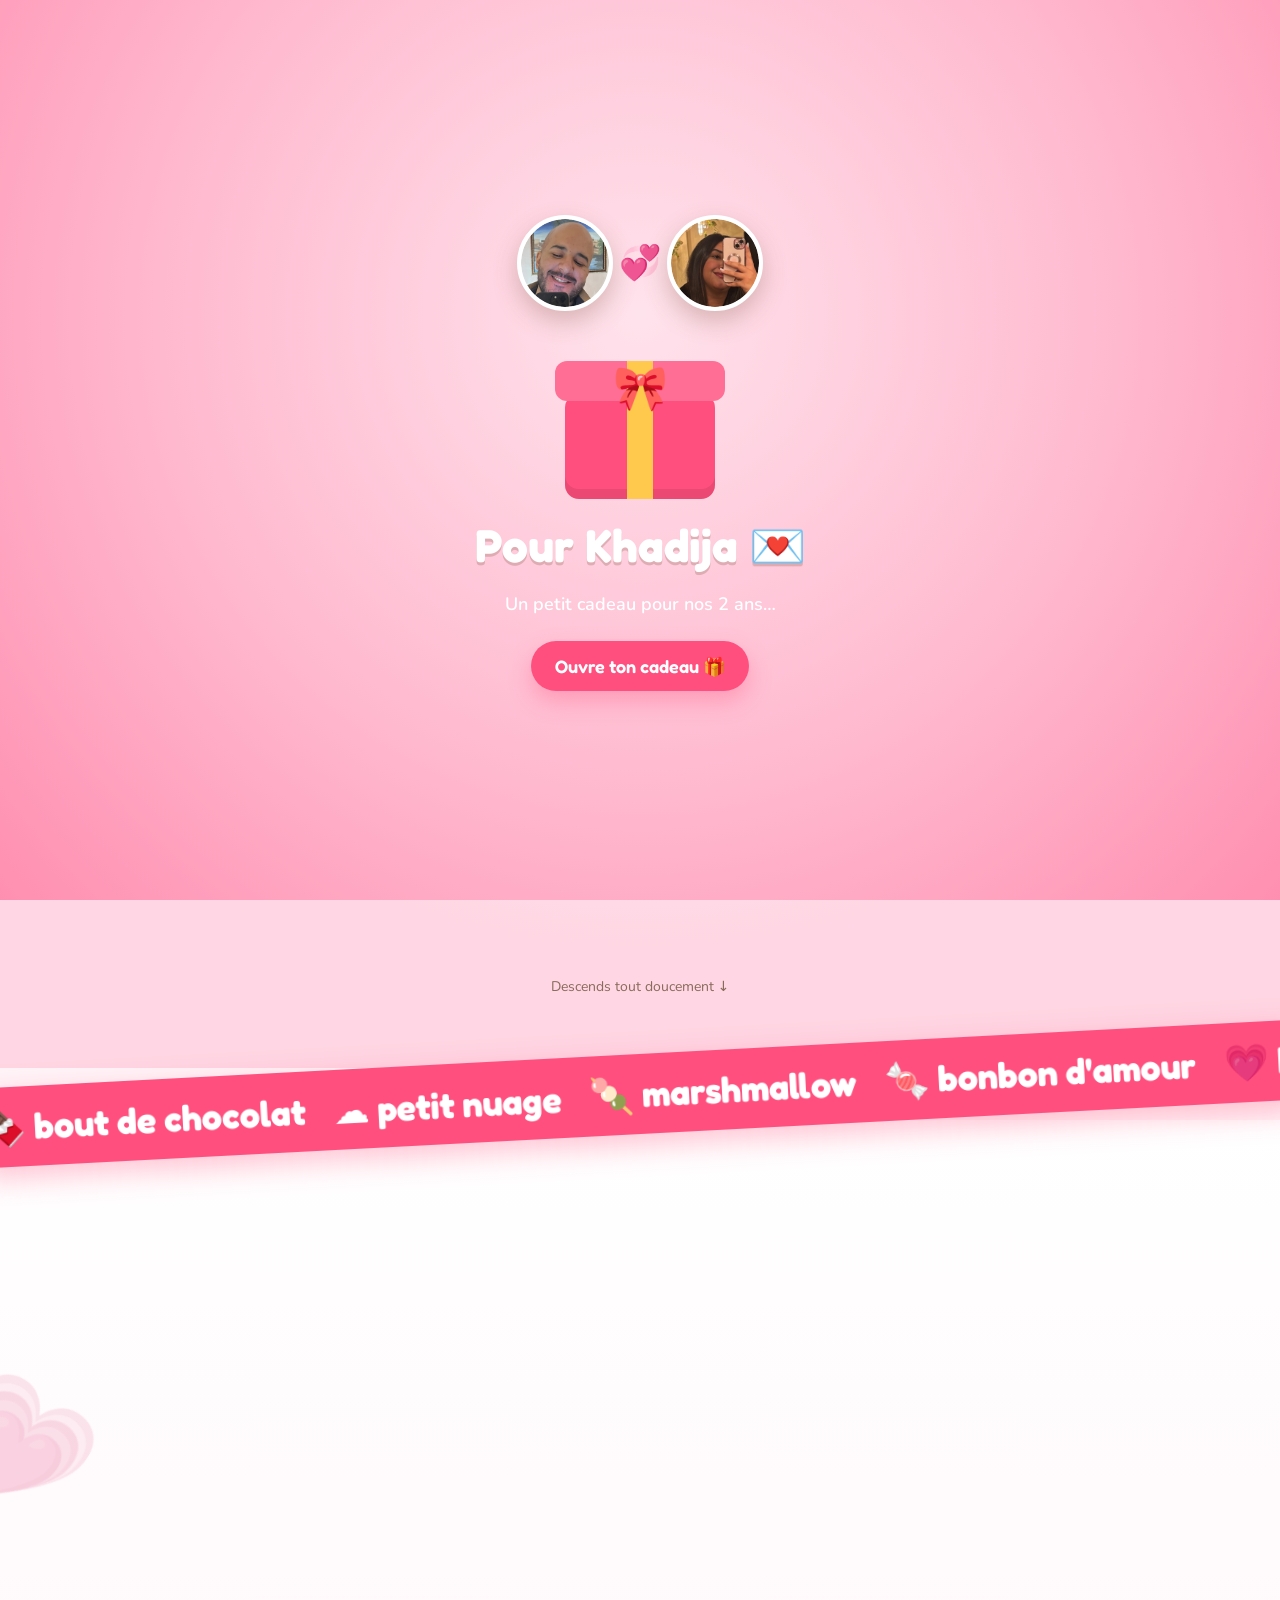
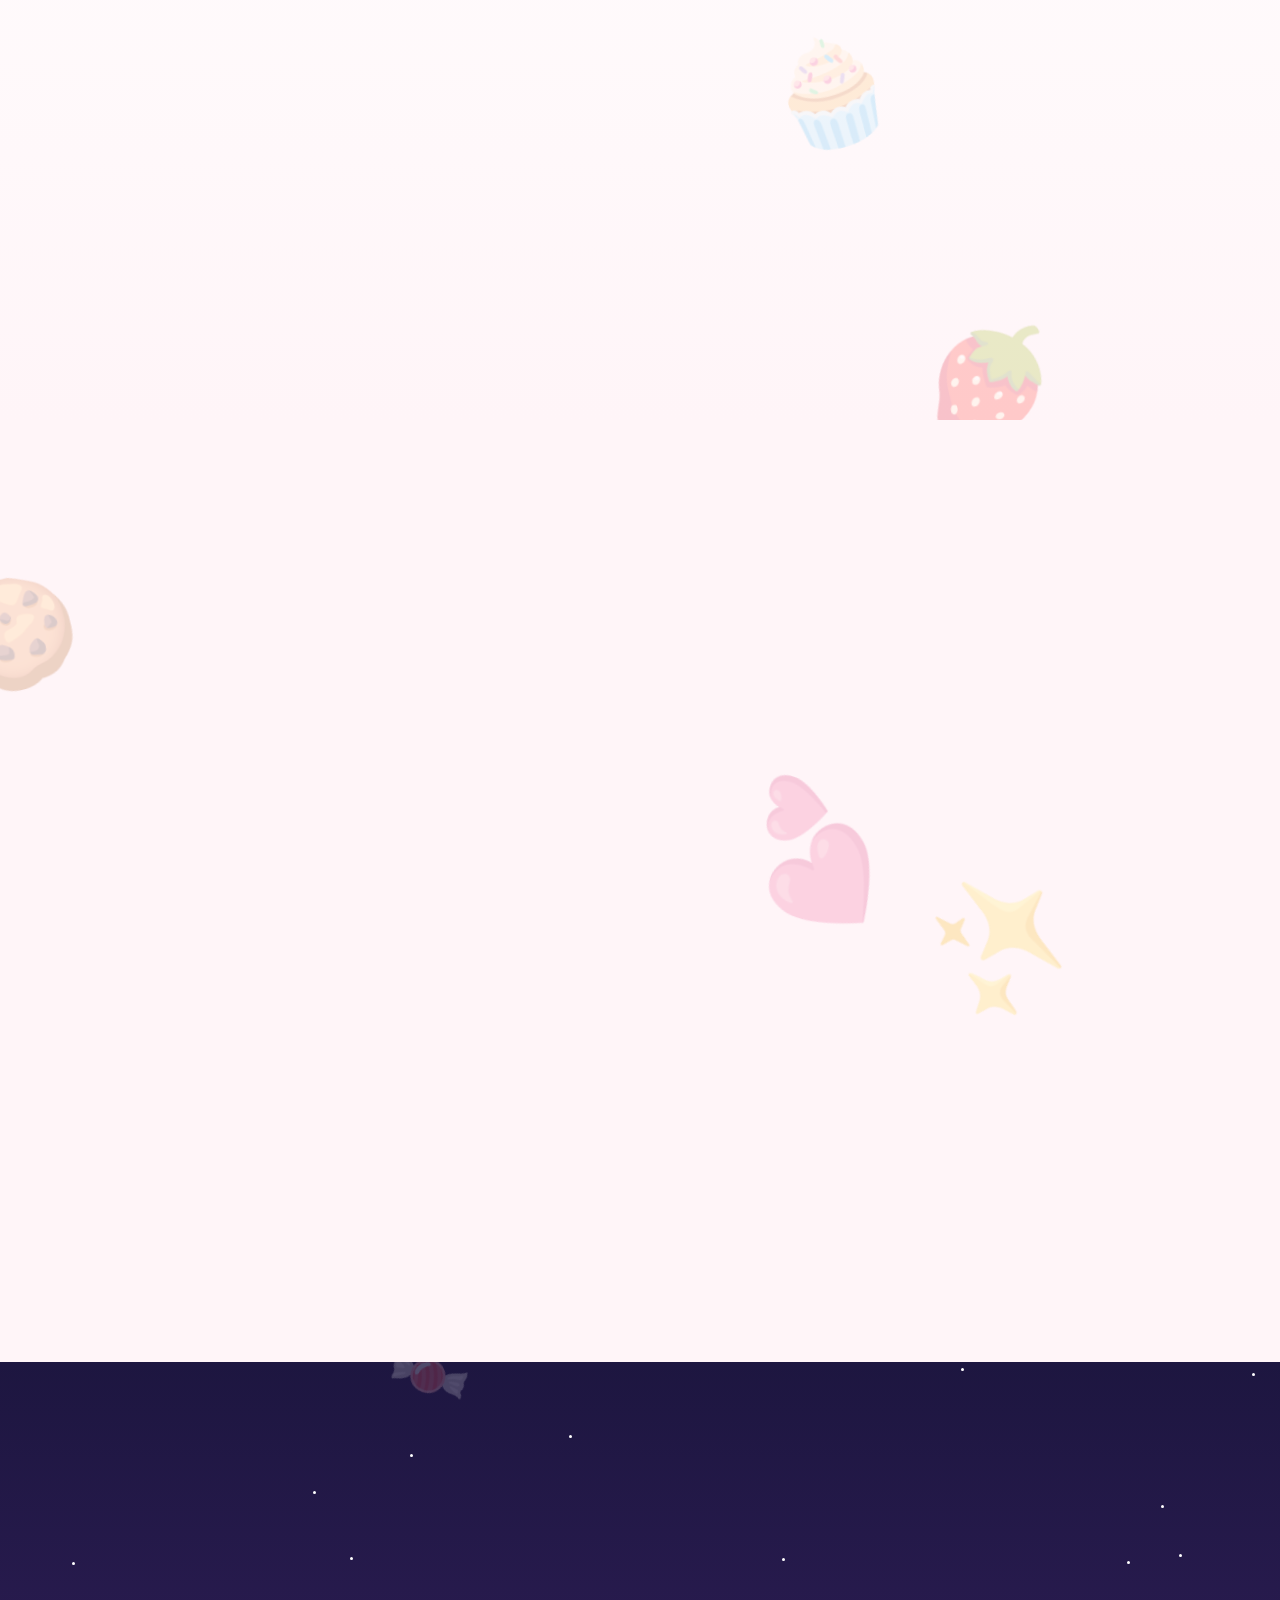
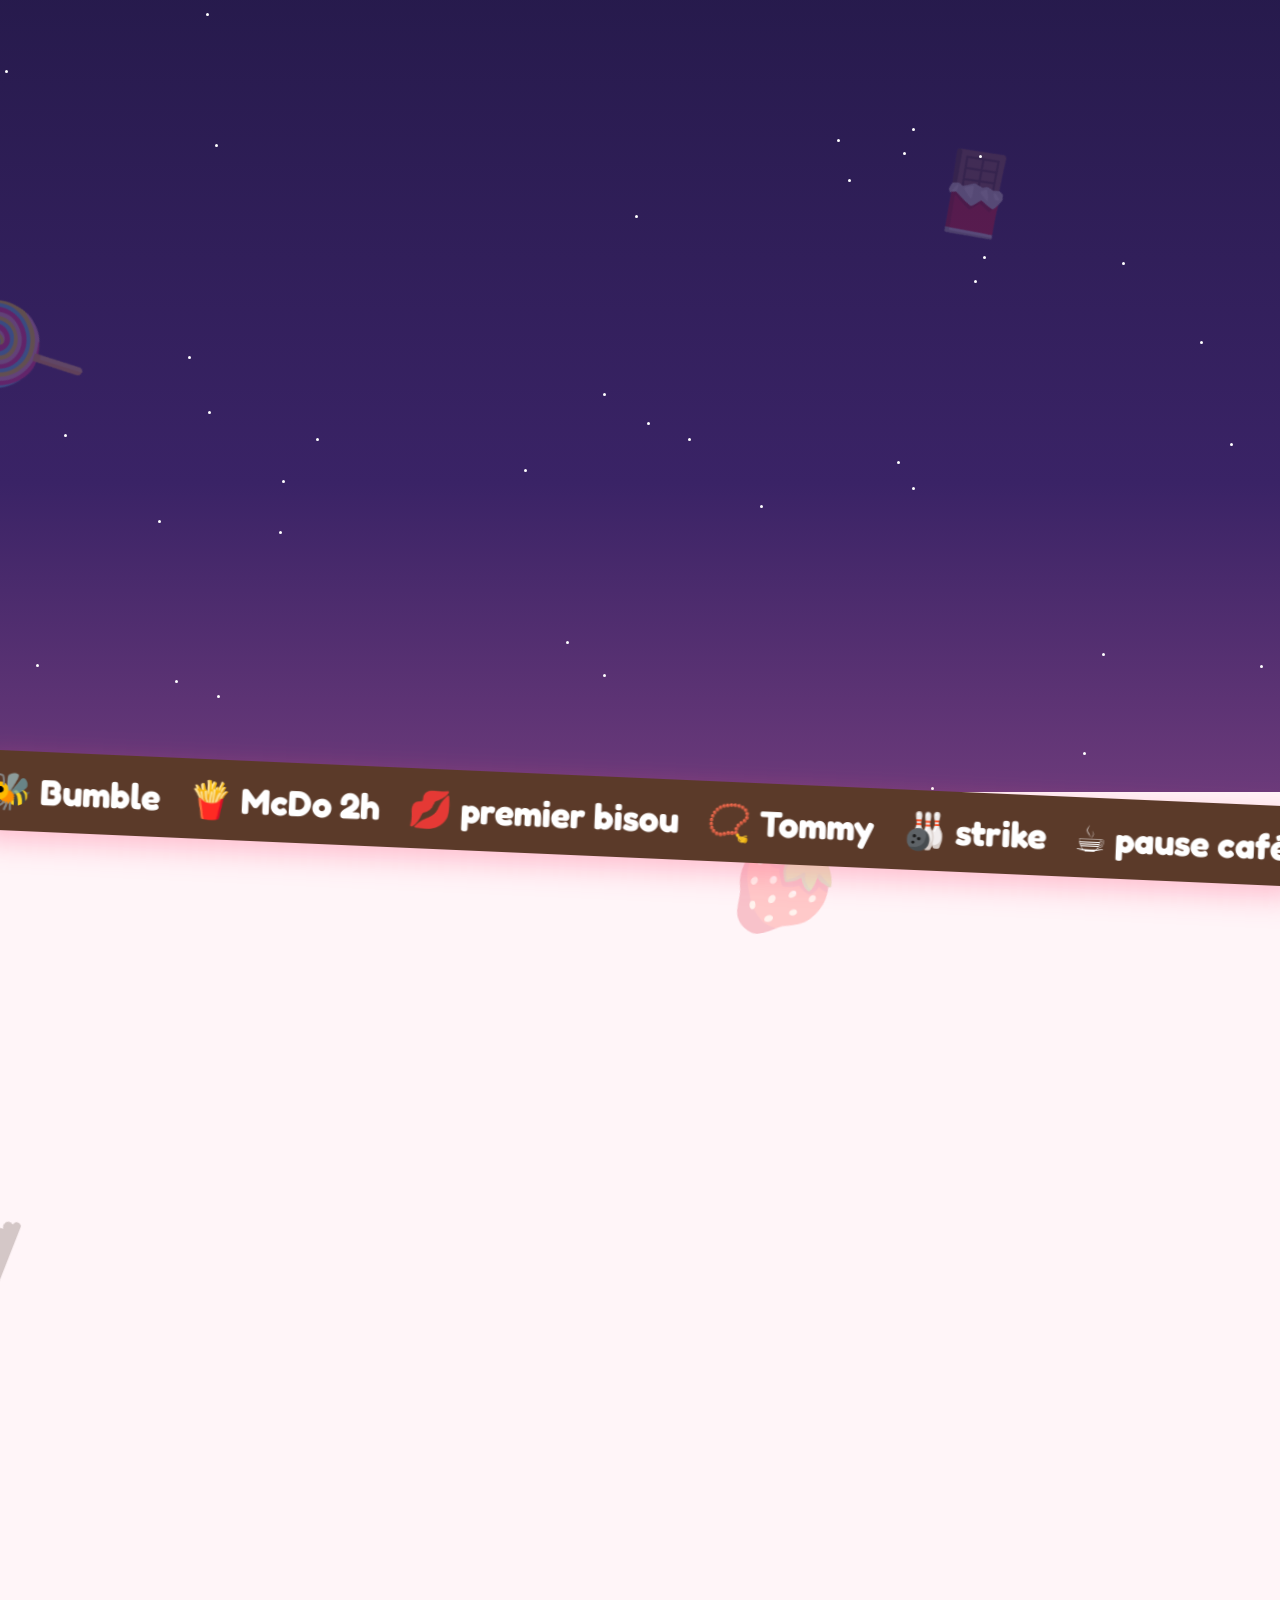
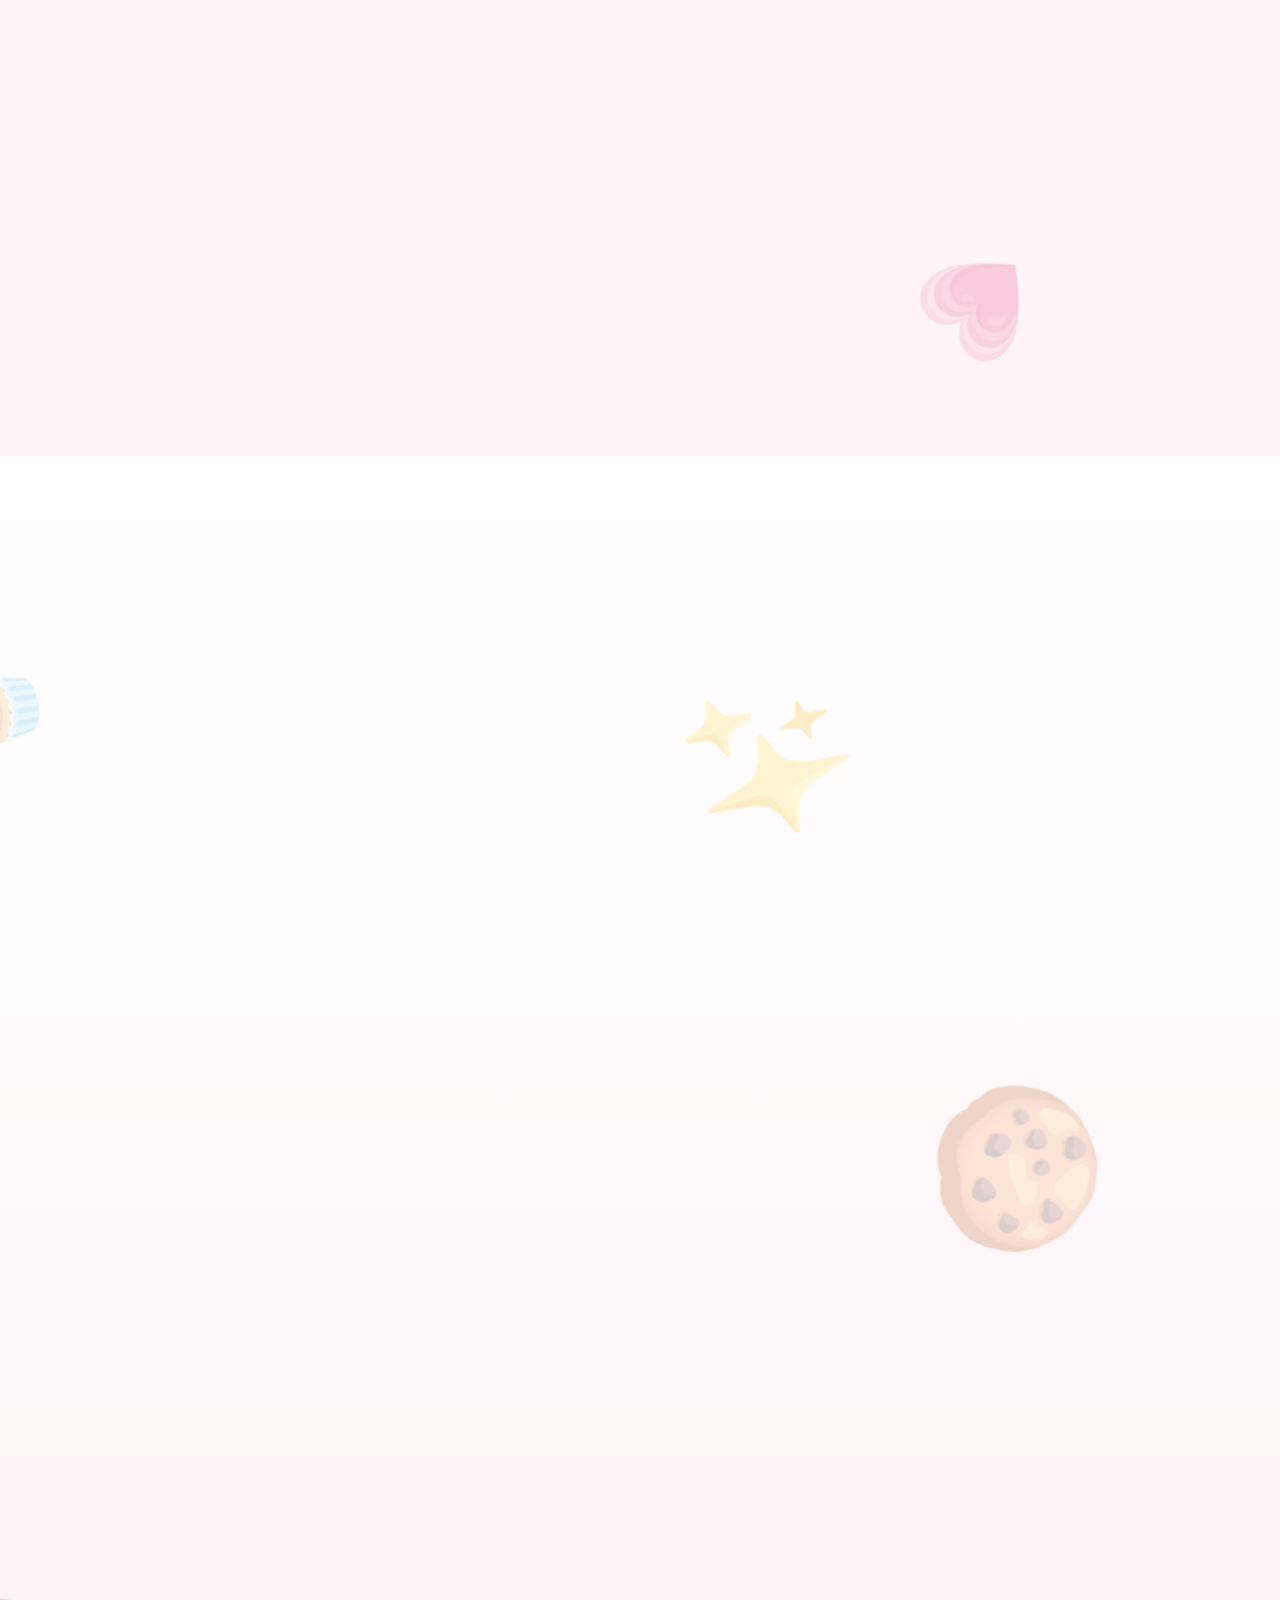
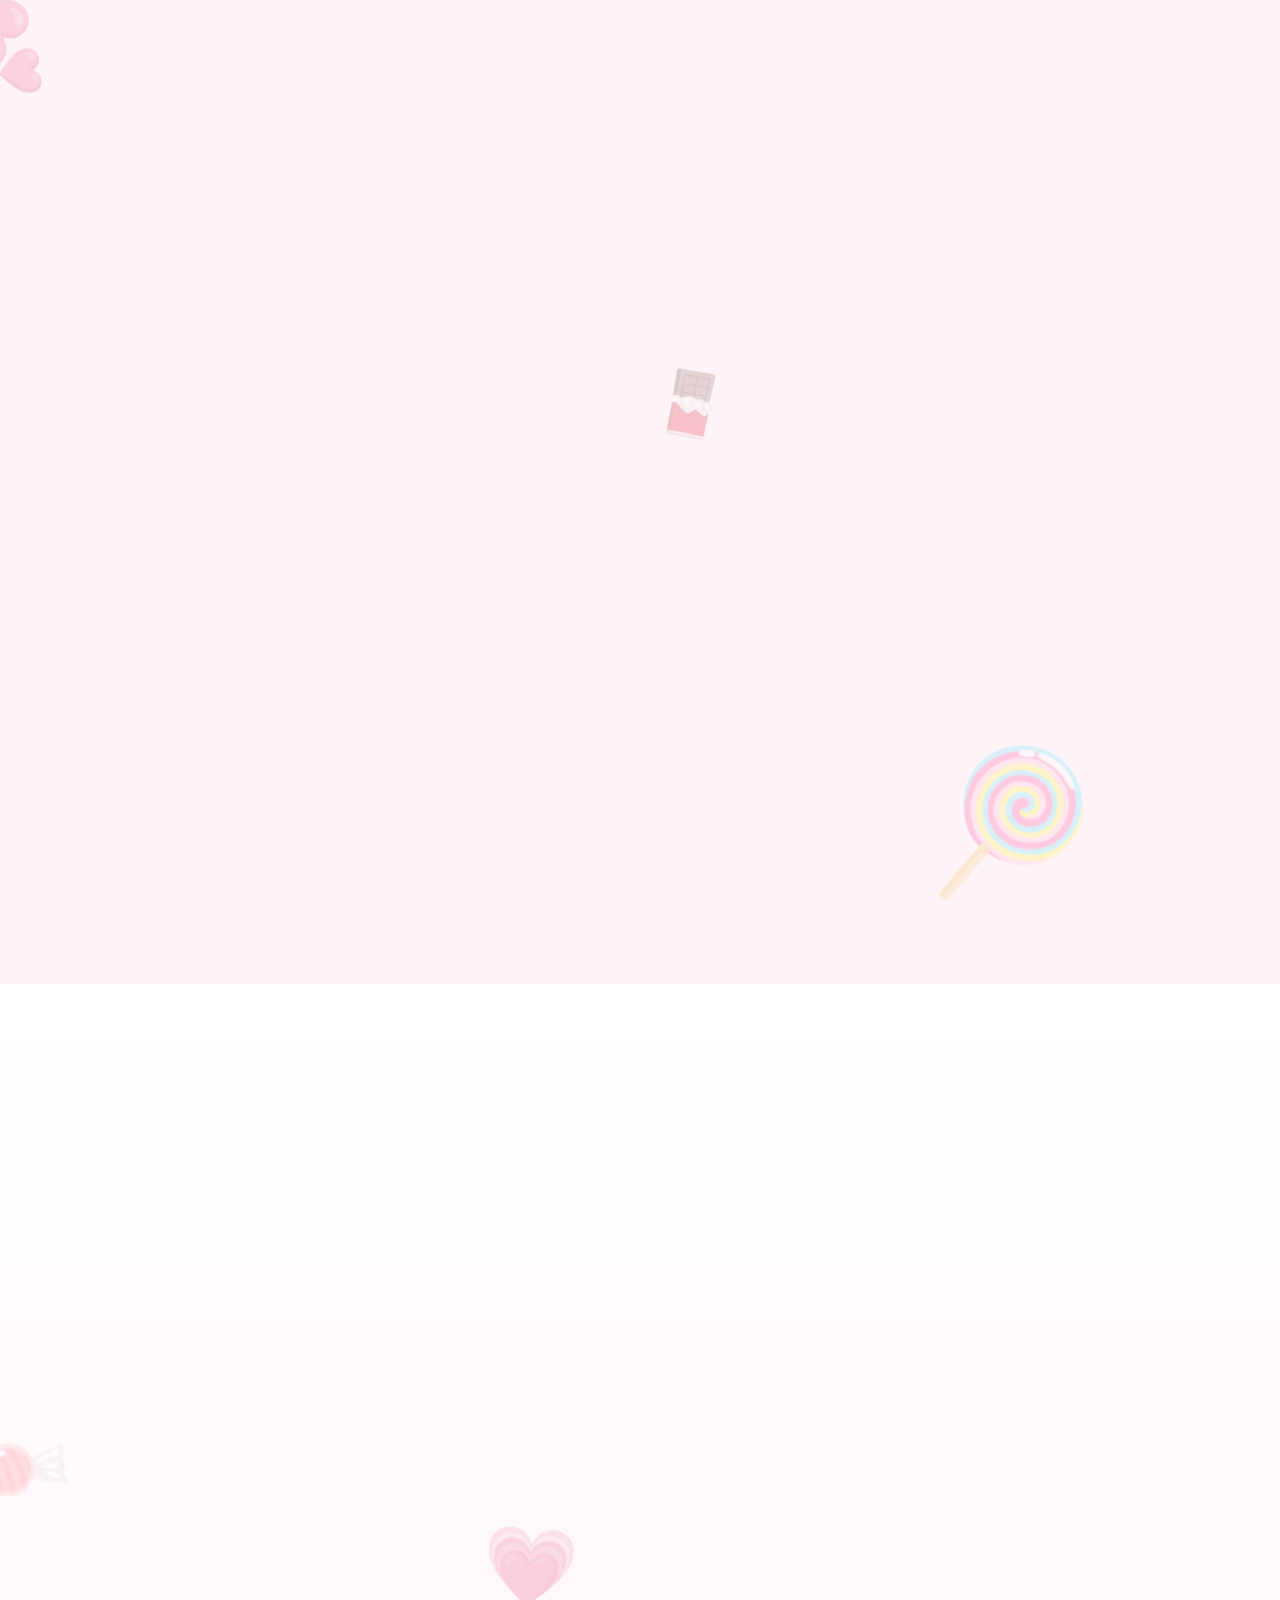
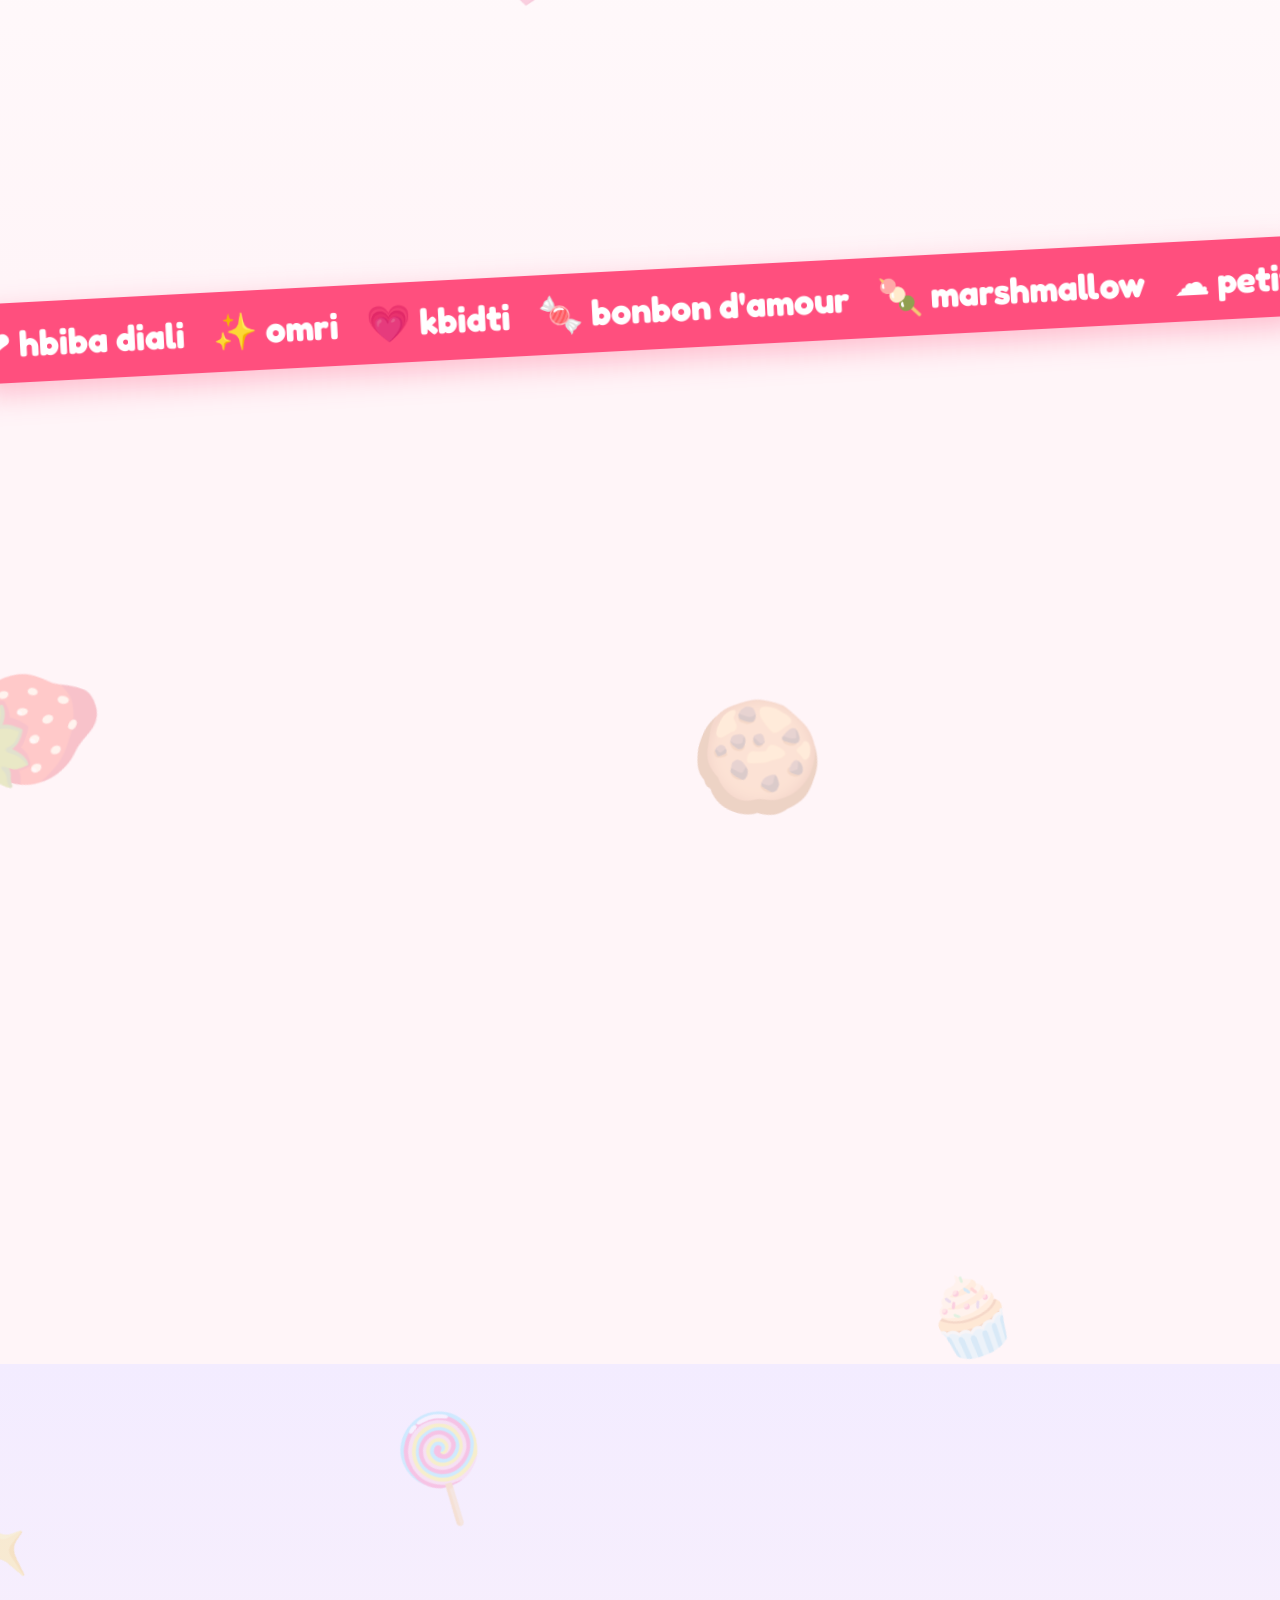
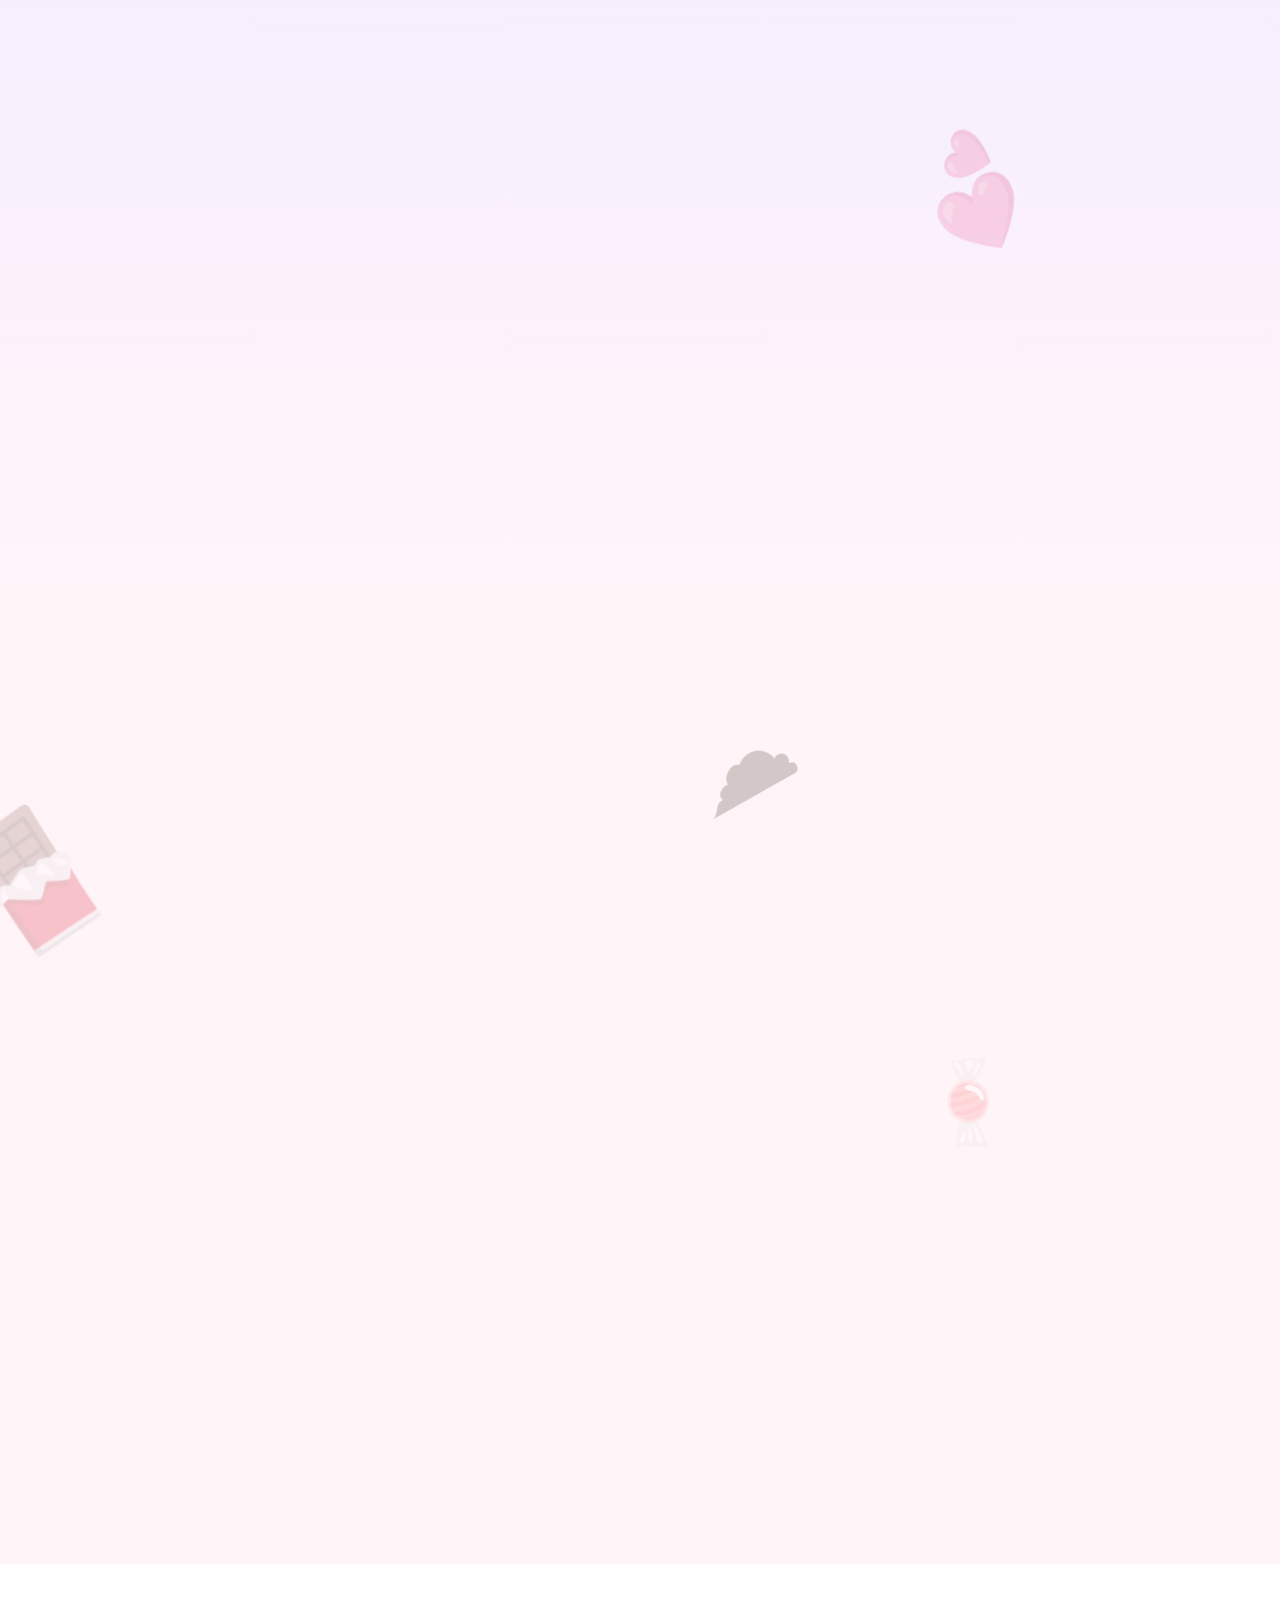
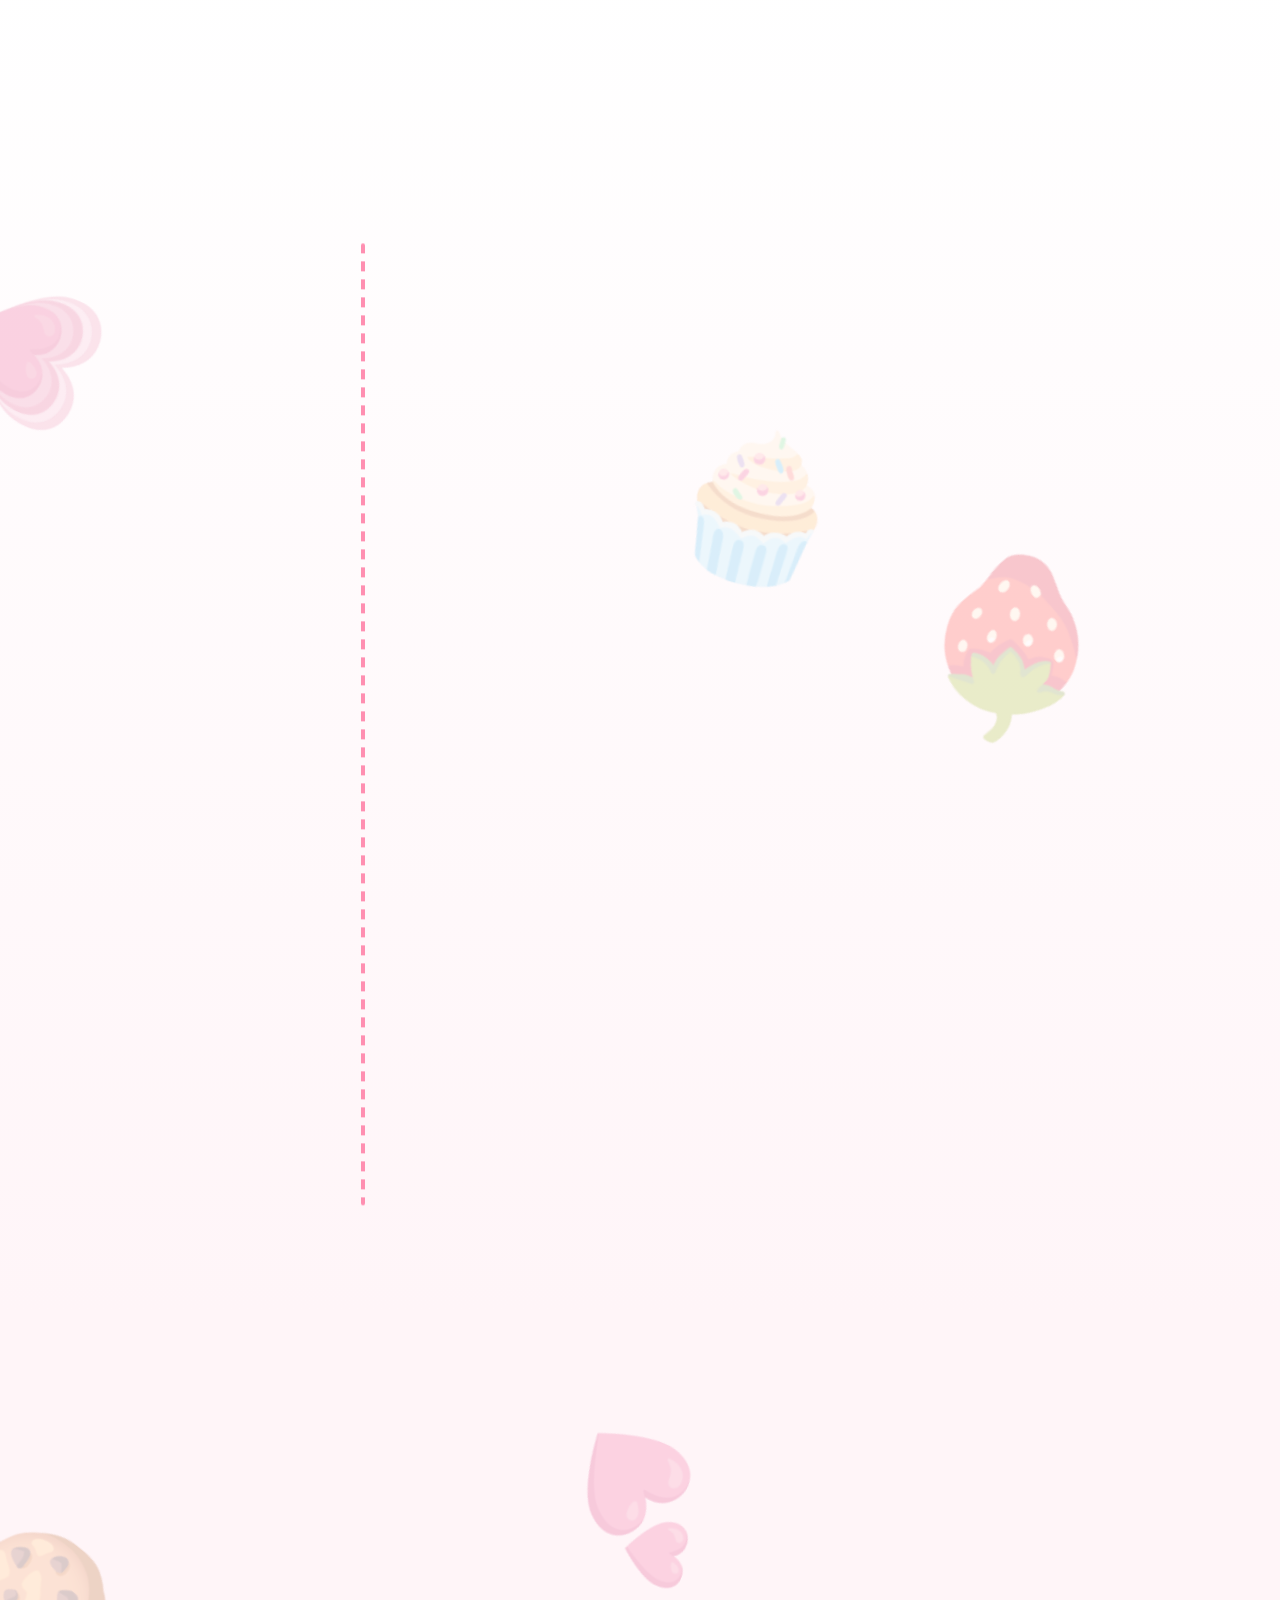
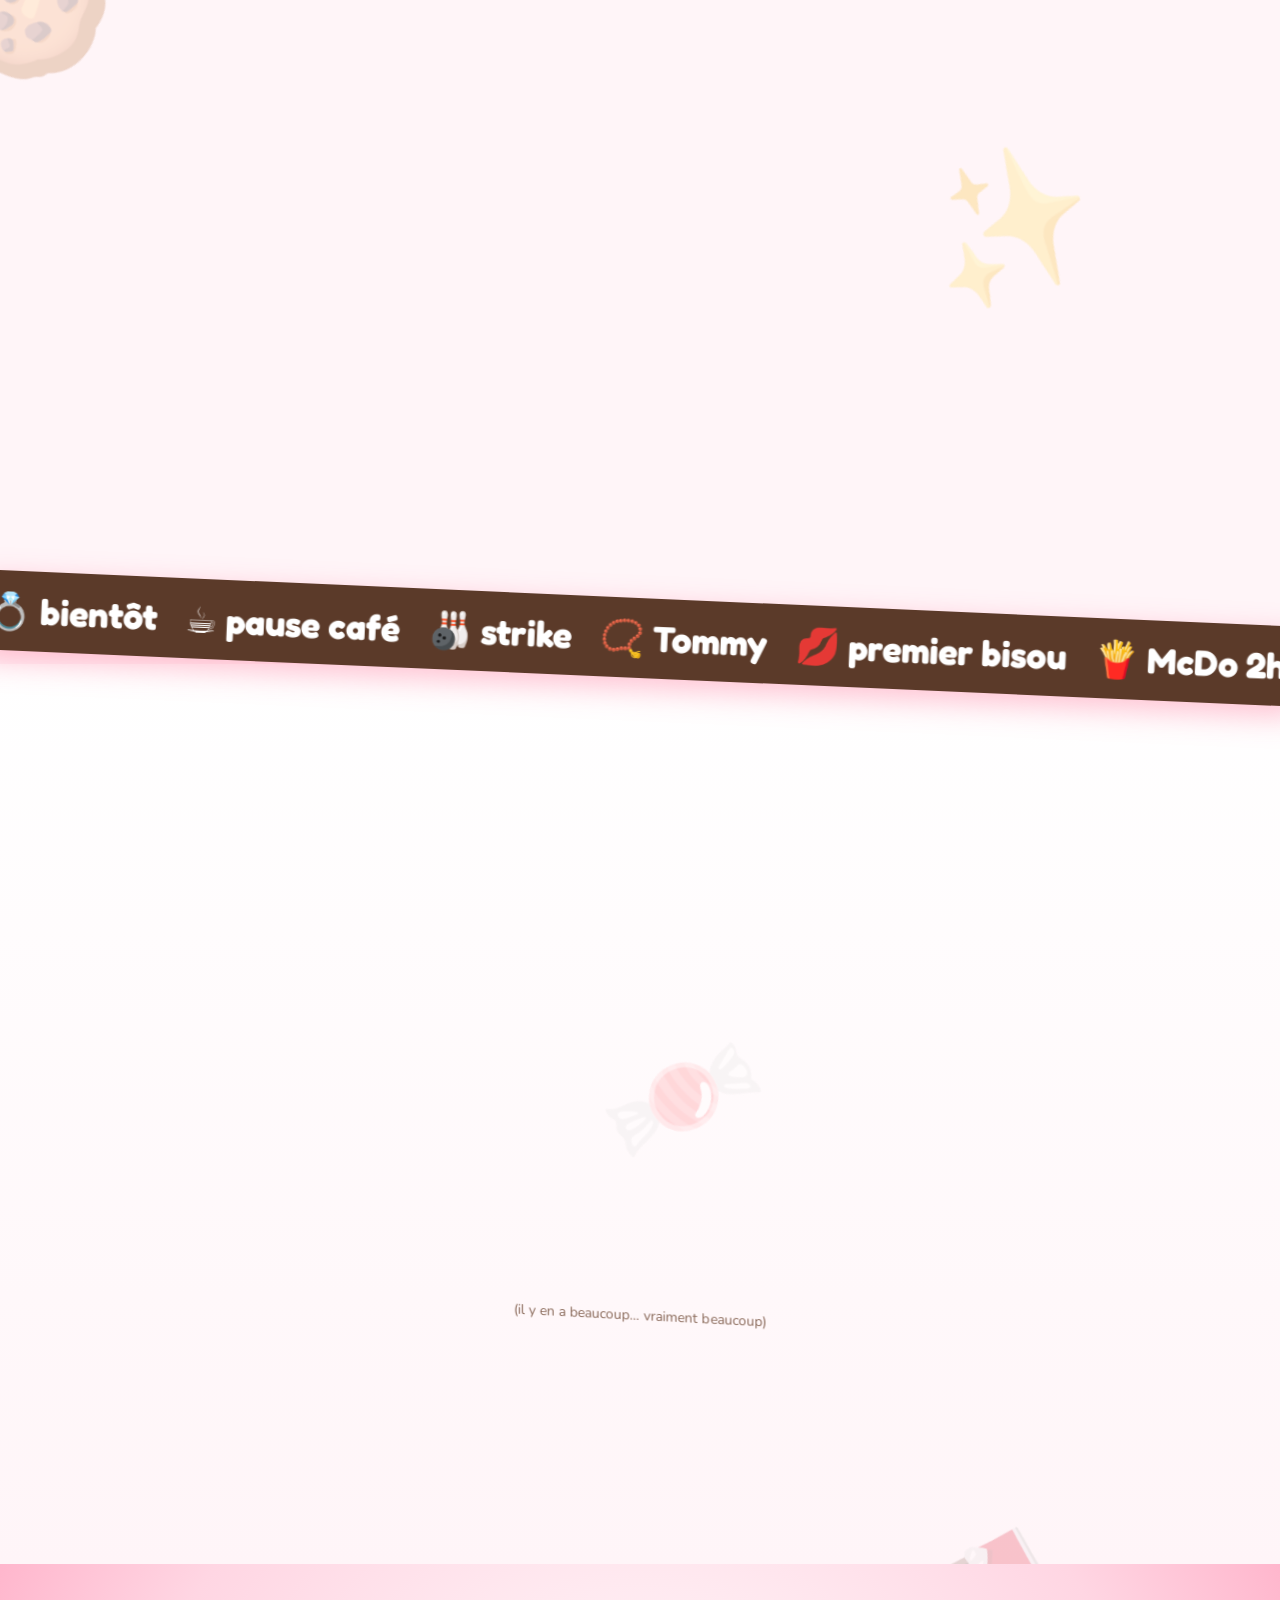
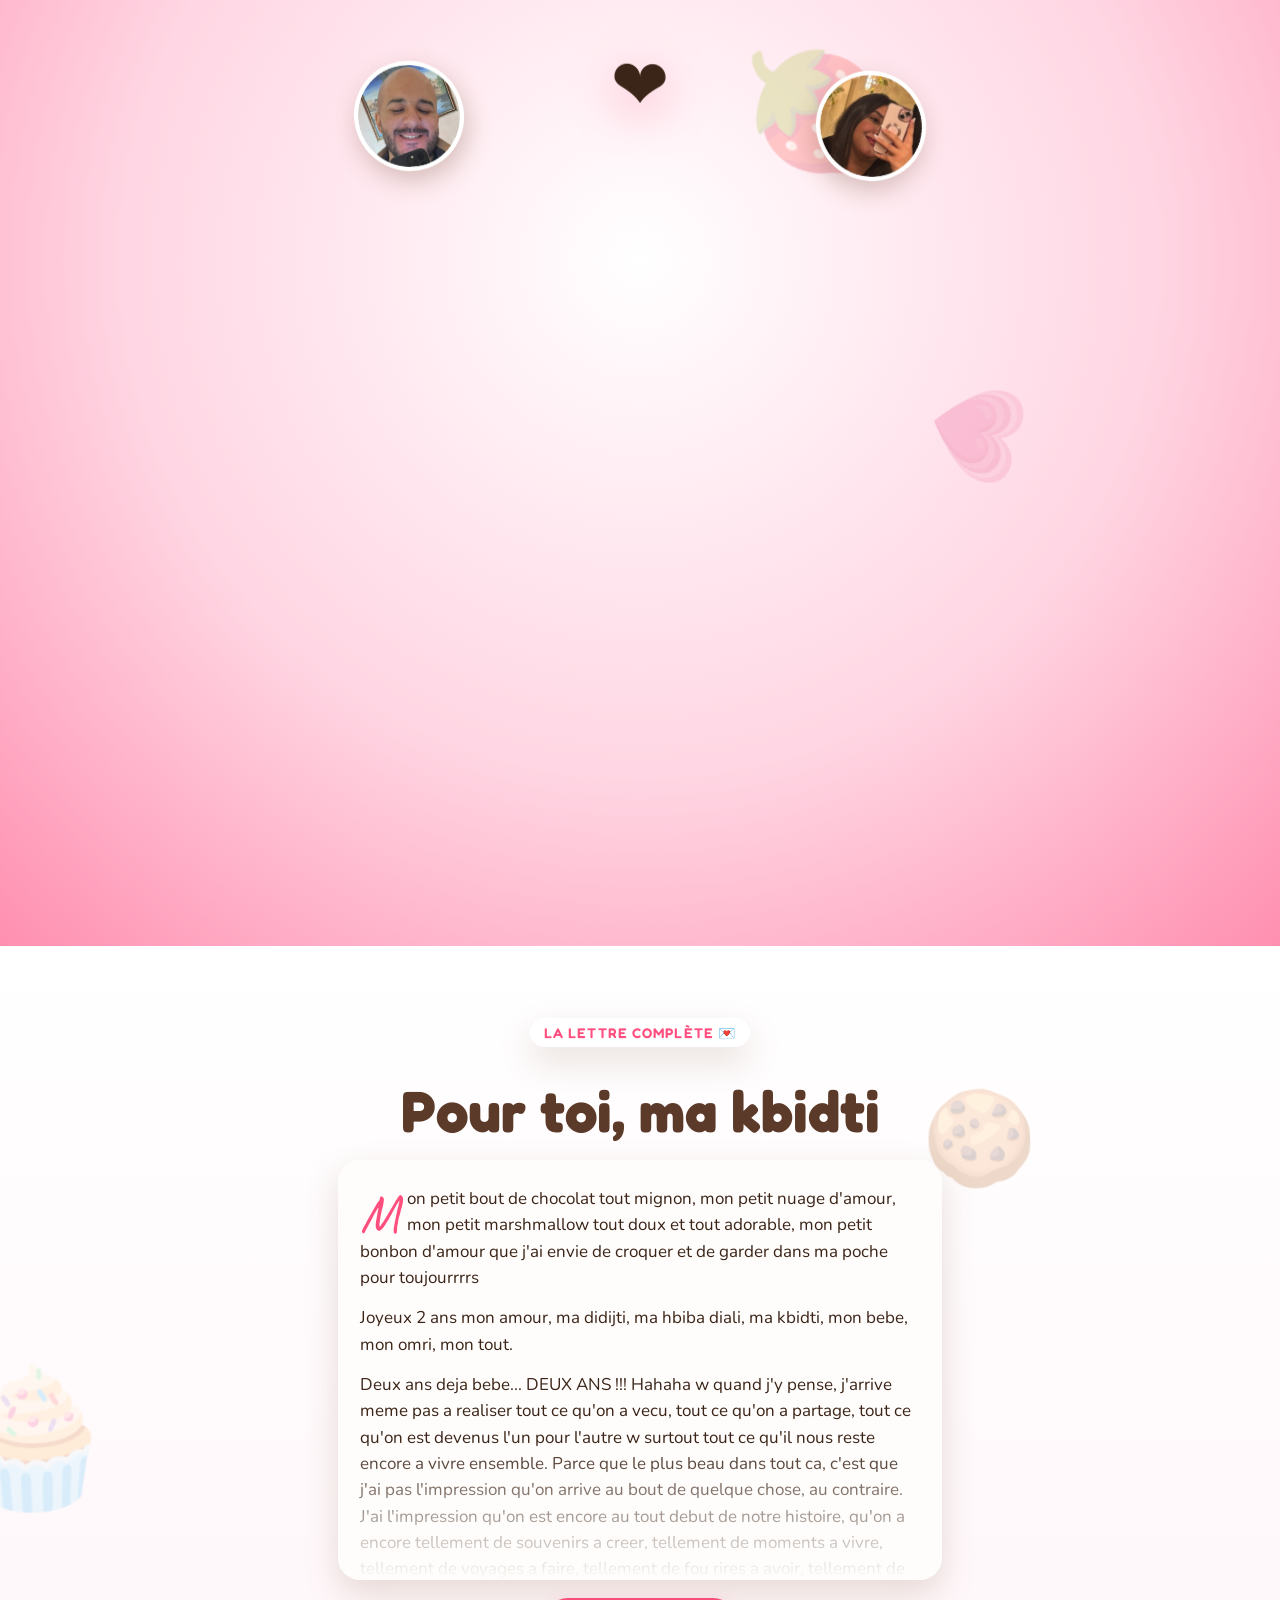
==== commit 03e53529: "Anniversary page: real photo avatars and Tommy box Swap avatars for real photos and add the Tommy Hi" ====
--- a/anniversaire/index.html
+++ b/anniversaire/index.html
@@ -151,6 +151,12 @@
 .check{display:flex;align-items:center;gap:12px;font-weight:800;font-size:17px}
 .check i{font-style:normal;width:34px;height:34px;border-radius:50%;background:var(--mint);display:grid;place-items:center;flex:none}
 
+.tommy-wrap{position:relative;width:min(340px,84vw);margin:0 auto}
+.tommy{width:100%;display:block;filter:drop-shadow(0 22px 26px rgba(31,59,115,.35));animation:tfloat 3.4s ease-in-out infinite}
+@keyframes tfloat{0%,100%{transform:translateY(0) rotate(-2deg)}50%{transform:translateY(-14px) rotate(2deg)}}
+.tw{position:absolute;font-size:26px;animation:twk 2s ease-in-out infinite}
+.tw1{top:-6px;left:8%}.tw2{top:10%;right:-2%;animation-delay:.6s}.tw3{bottom:4%;left:46%;animation-delay:1.2s}
+@keyframes twk{0%,100%{transform:scale(.4);opacity:0}50%{transform:scale(1.2);opacity:1}}
 /* ---------- memories ---------- */
 .mem-grid{display:grid;gap:16px}
 .mem{position:relative;overflow:hidden;text-align:left}
@@ -400,6 +406,7 @@
   <div class="wrap stack">
     <div data-reveal><span class="kicker">Chapitre 3 · Le bracelet</span></div>
     <h2 class="title" data-reveal style="--d:.1s">Hbibti, je le mets <em>toujours</em></h2>
+    <div class="tommy-wrap" data-reveal style="--d:.15s"><img class="tommy" src="img/tommy.png" alt="La boîte du bracelet Tommy Hilfiger"><span class="tw tw1">✨</span><span class="tw tw2">💖</span><span class="tw tw3">✨</span></div>
     <div class="ring-stage" data-reveal style="--d:.2s" aria-hidden="true"><div class="ring" id="ring"></div></div>
     <div data-reveal style="--d:.25s"><span class="tag"><span>TOM</span><span>MY</span><span>❤</span></span></div>
     <p class="lead" data-reveal style="--d:.3s">C'est pas juste un bracelet. C'est un petit morceau de notre histoire que je porte avec moi : nos débuts, cette nuit, ce premier bisou.</p>
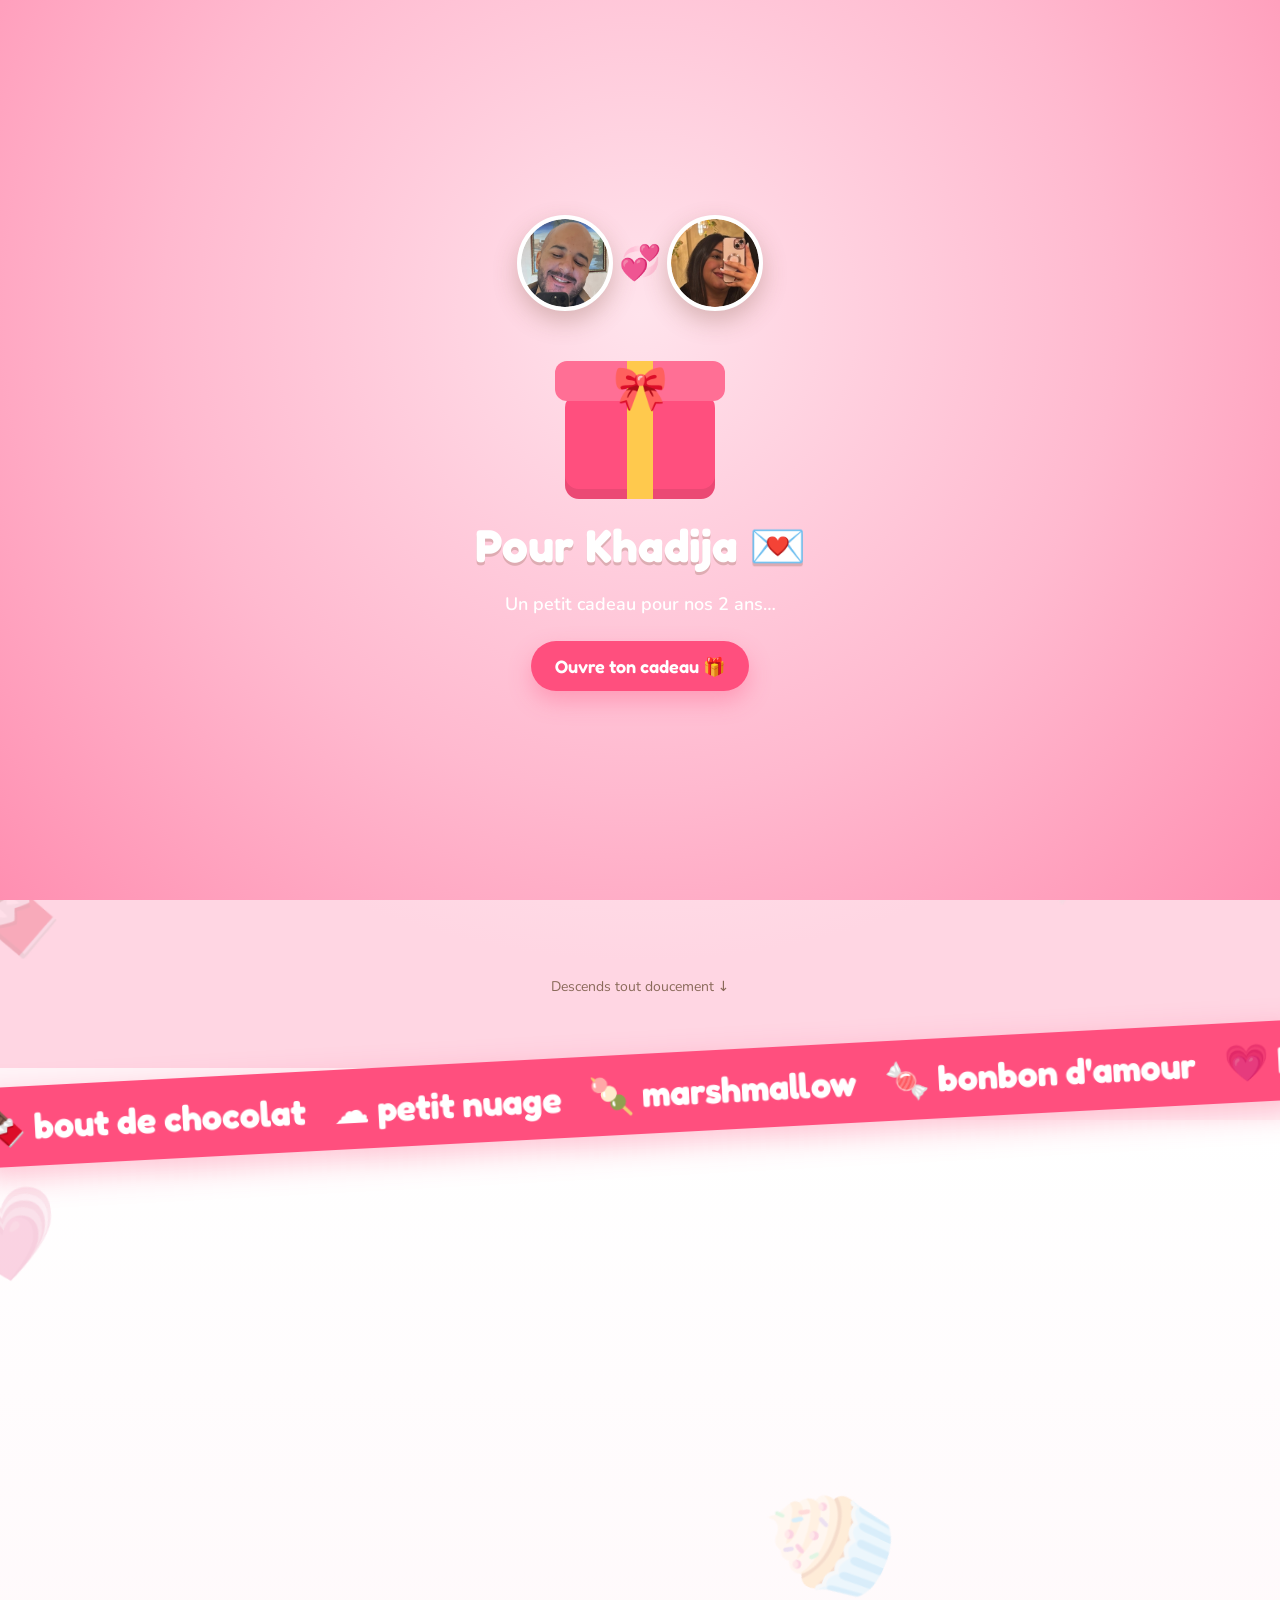
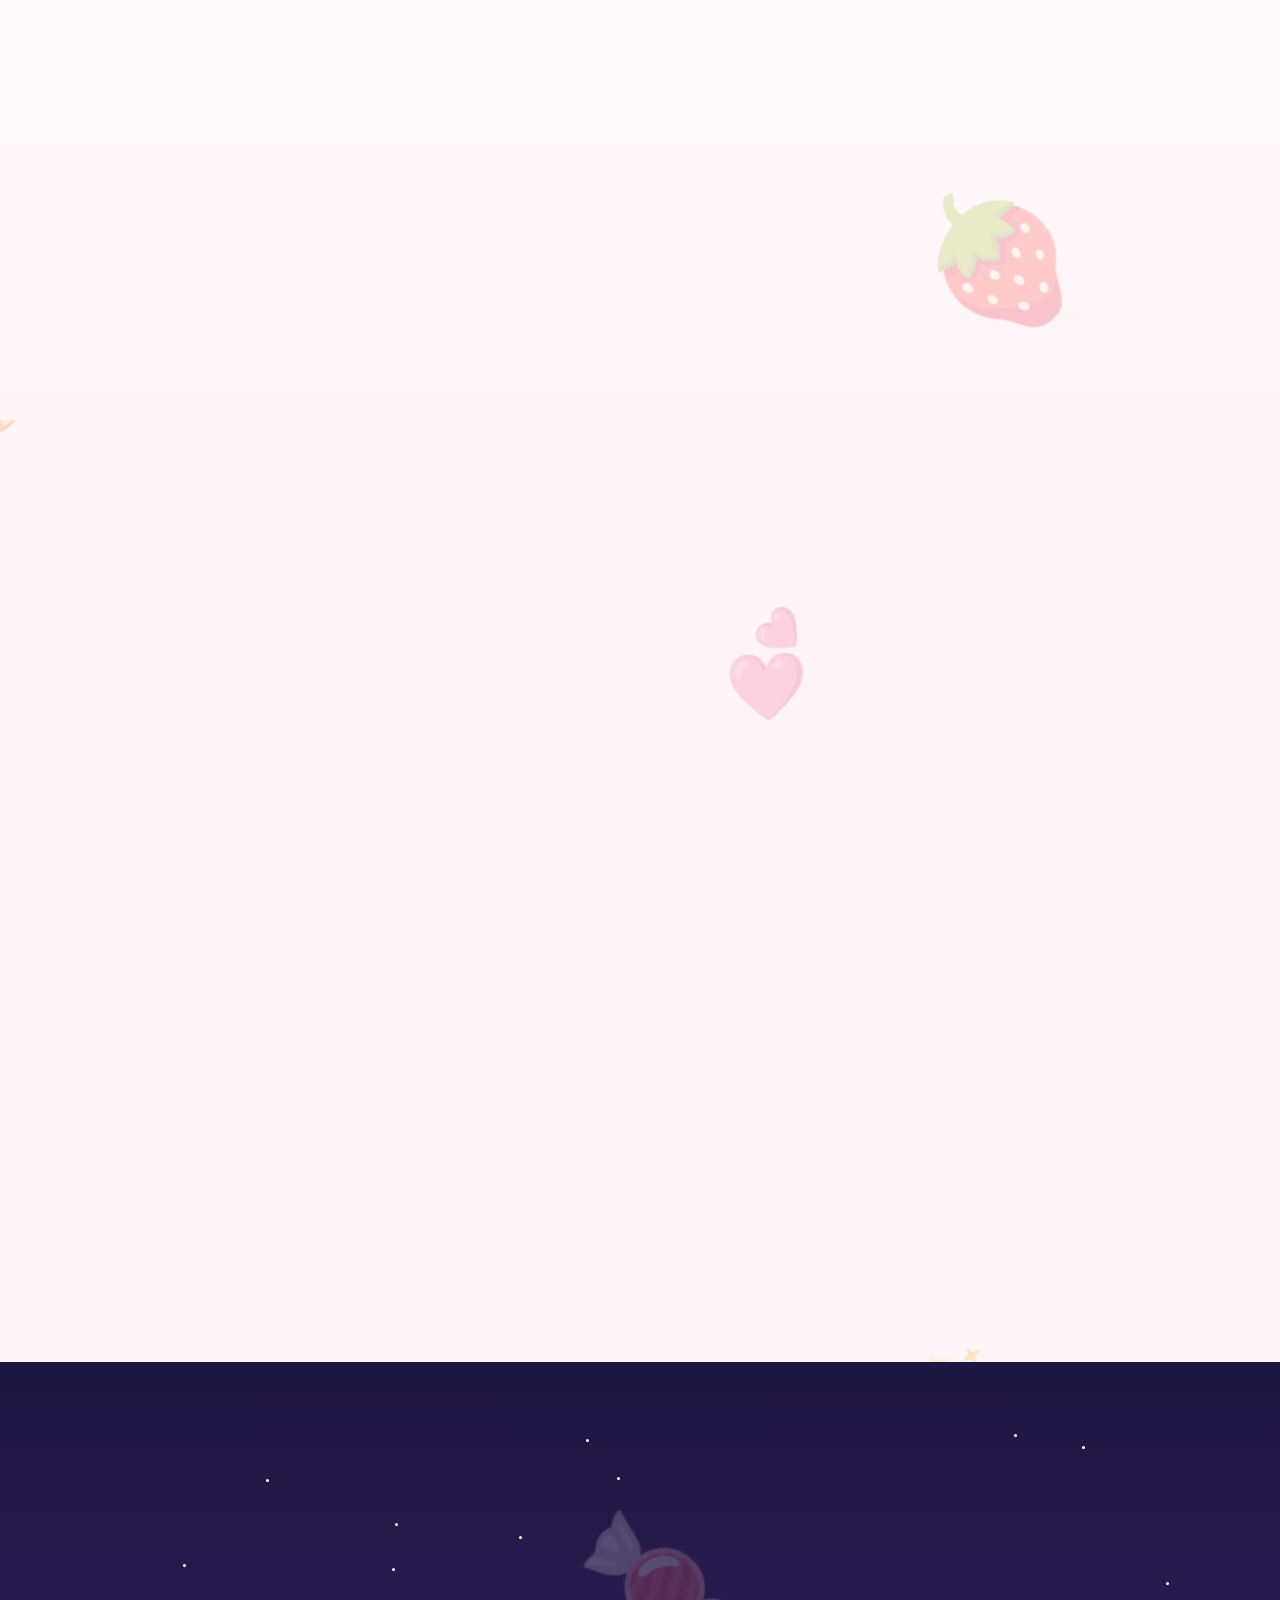
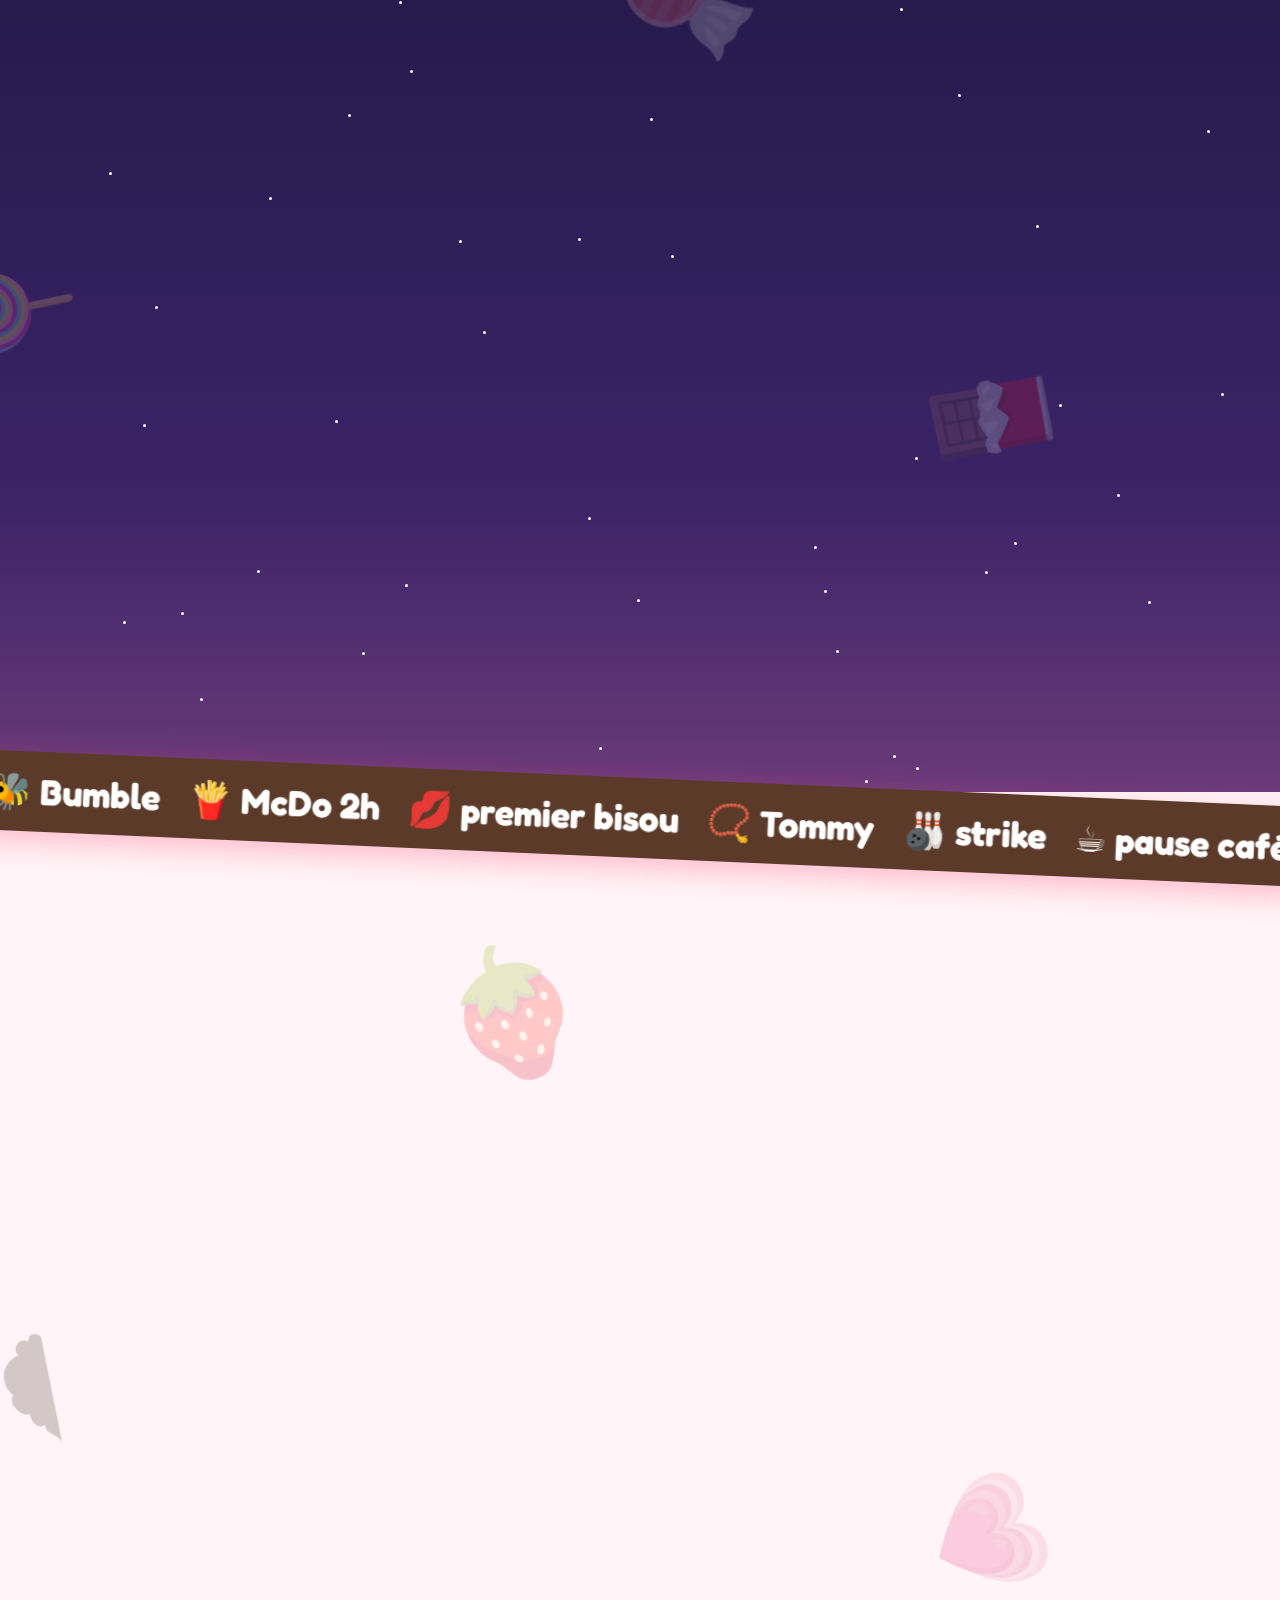
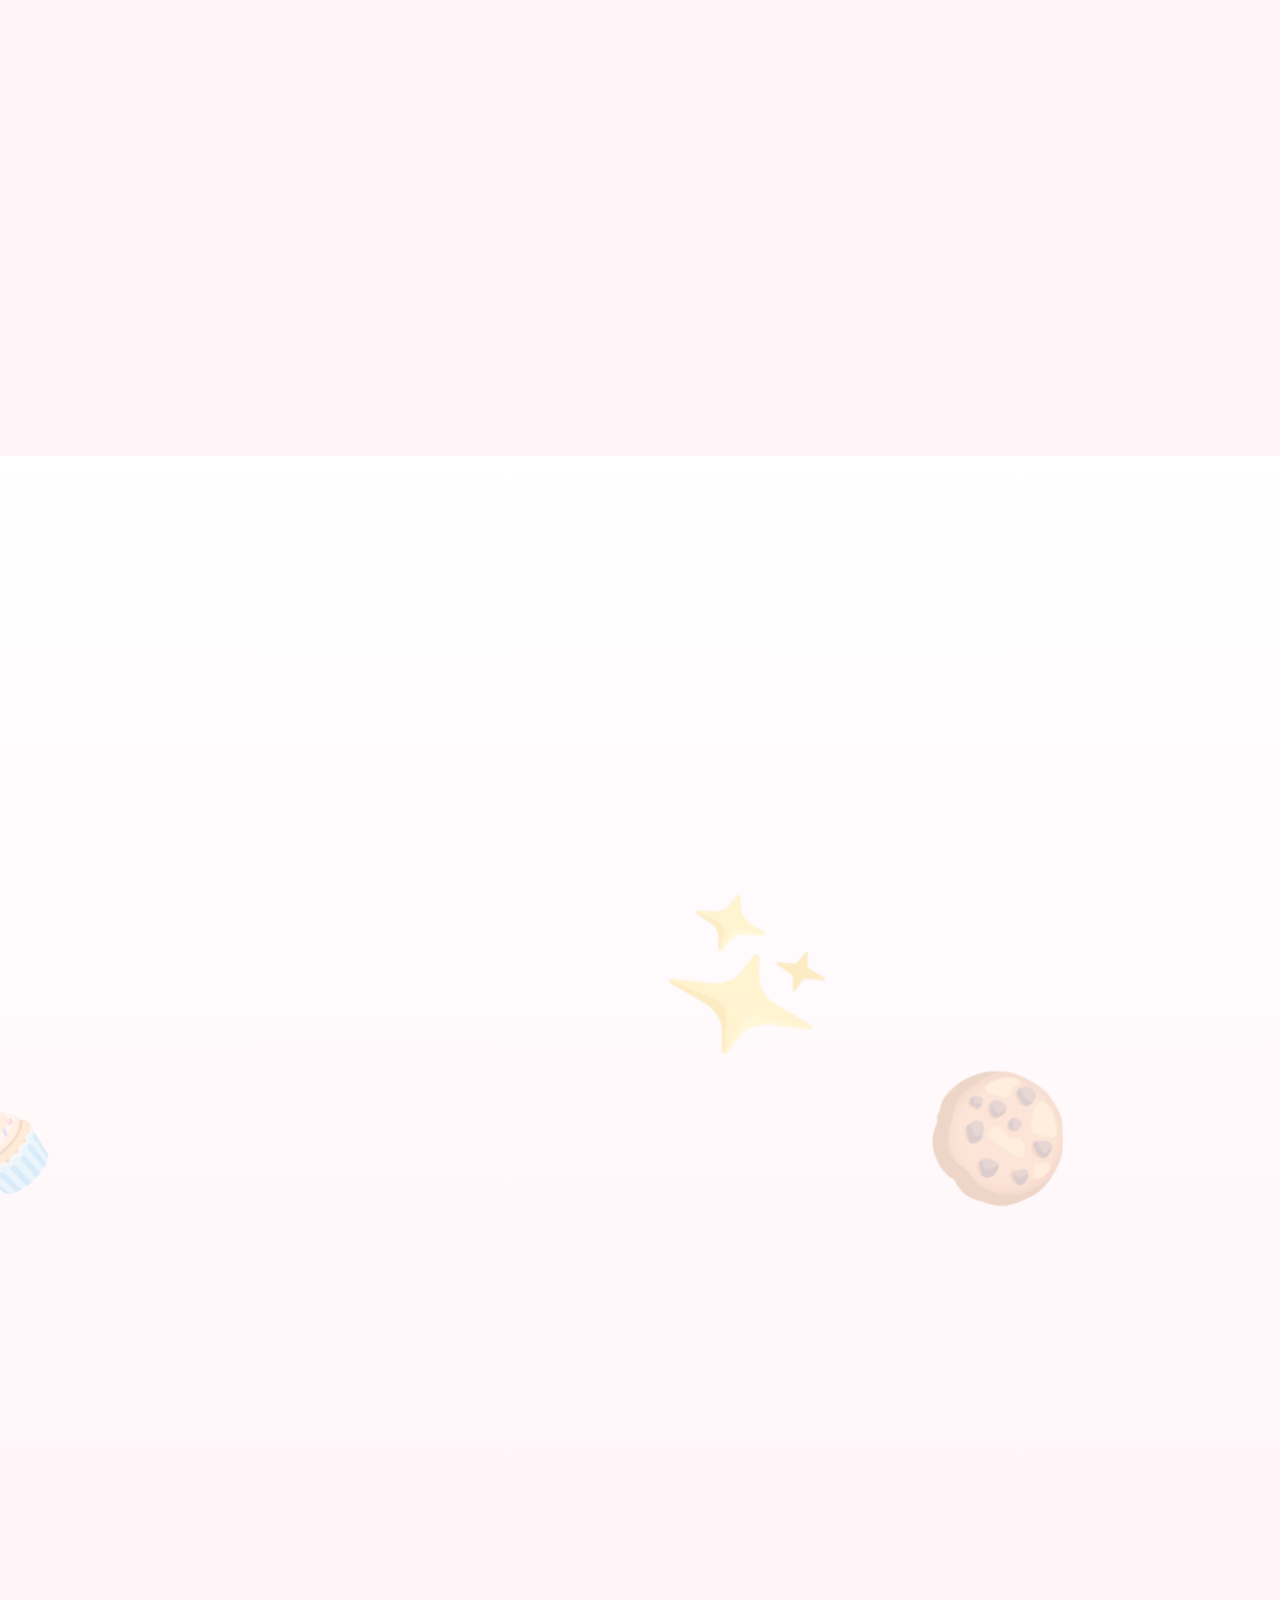
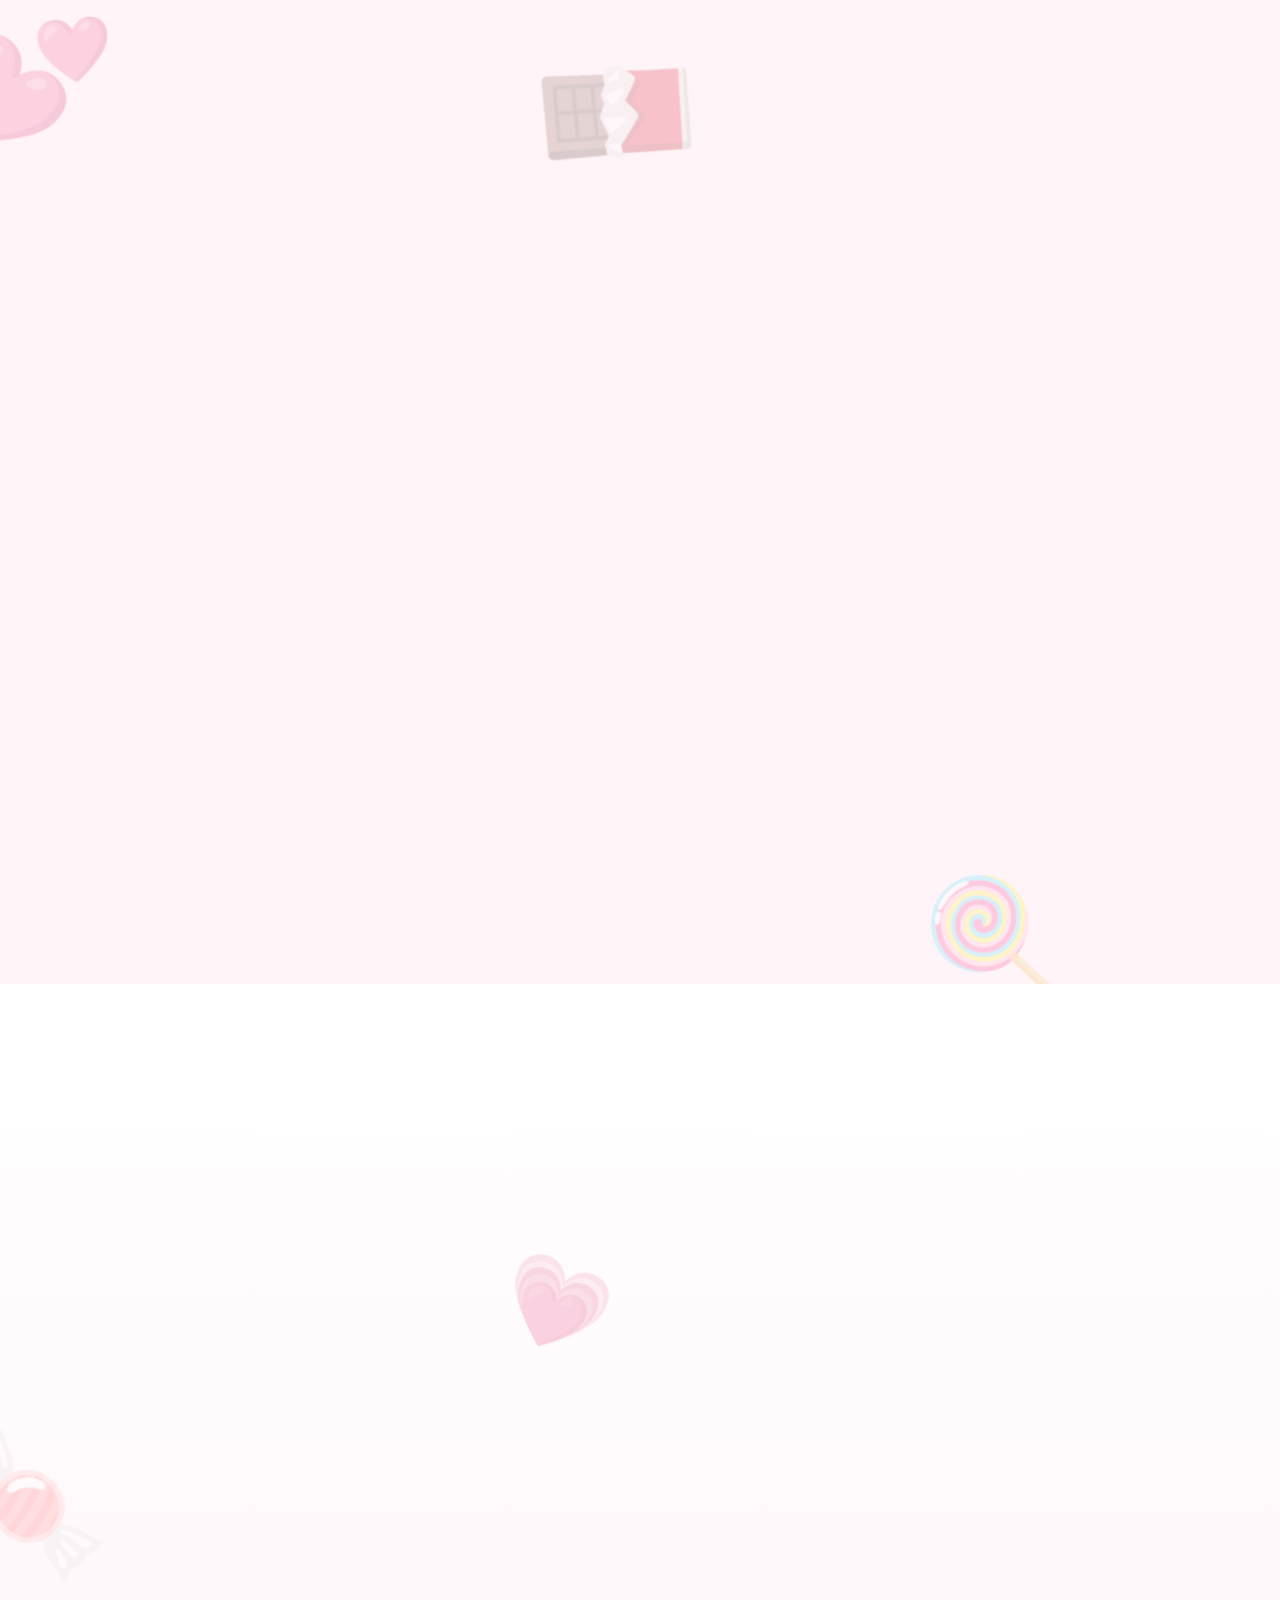
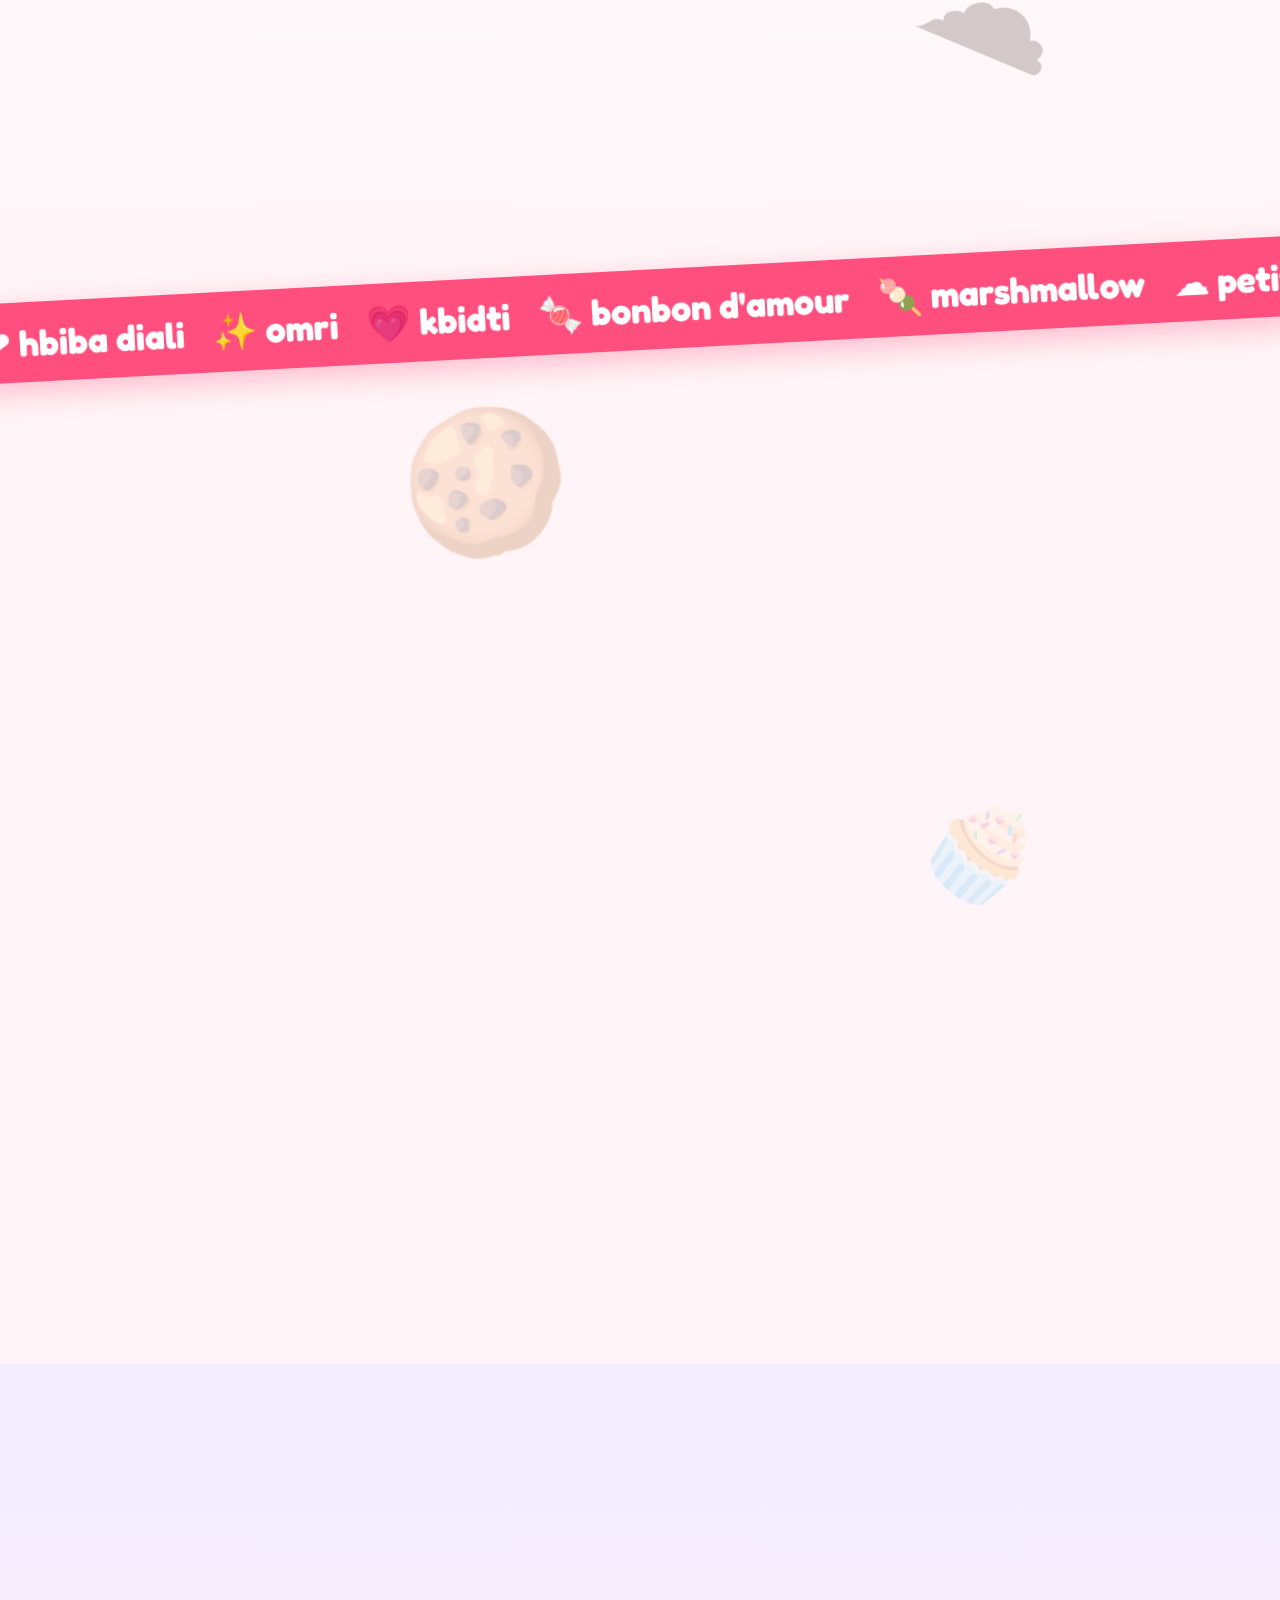
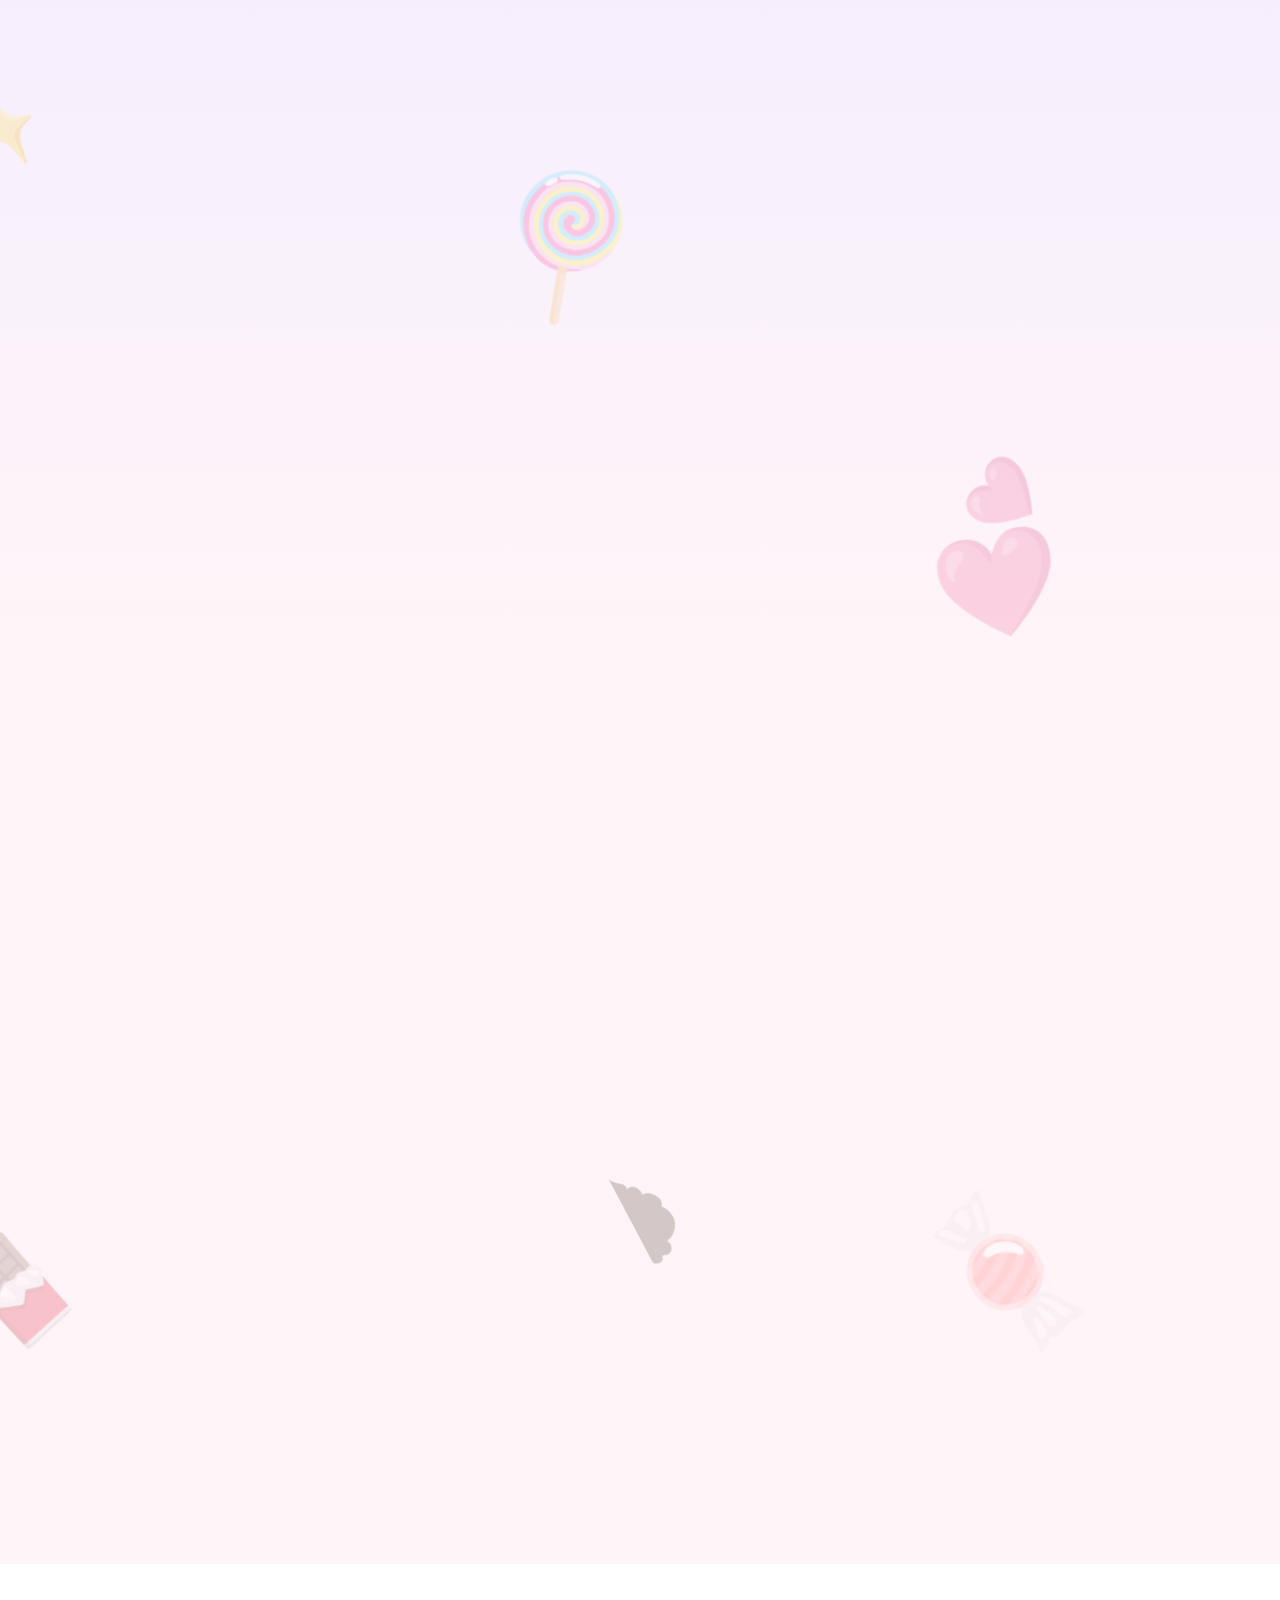
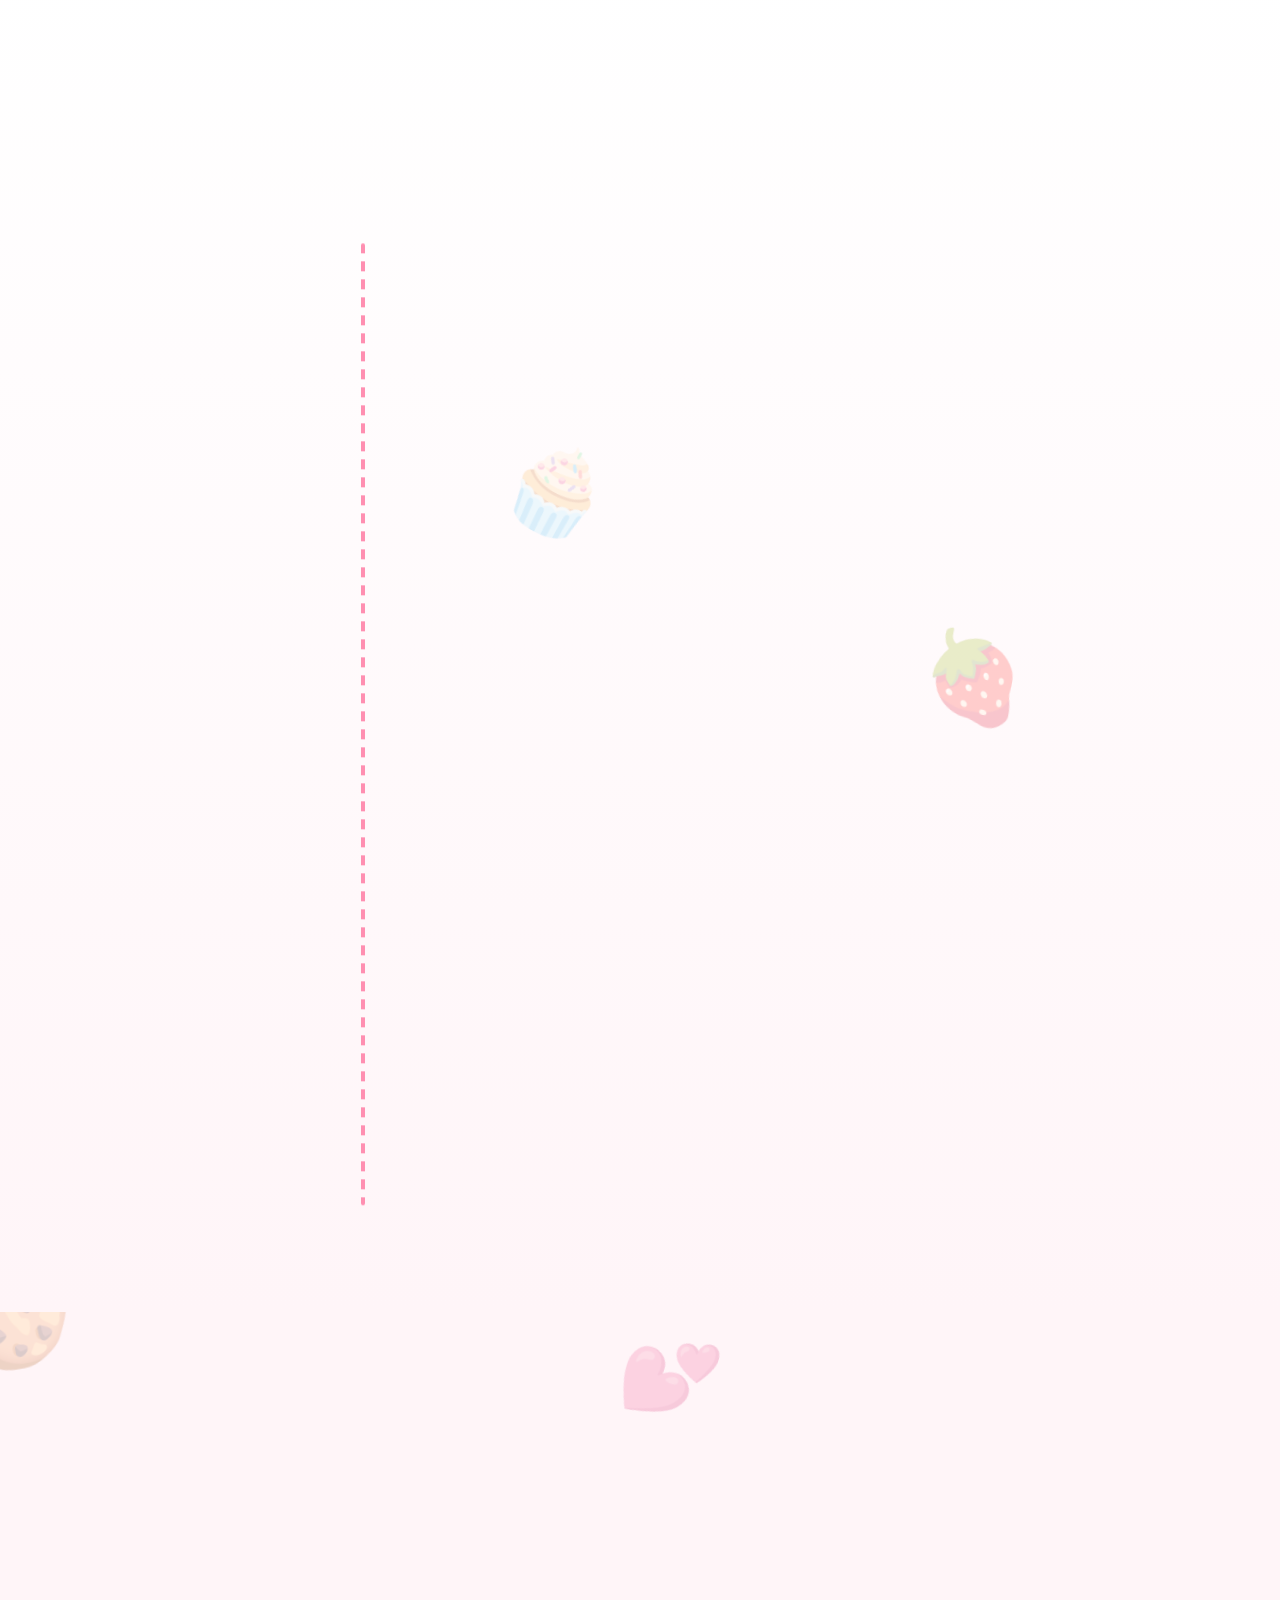
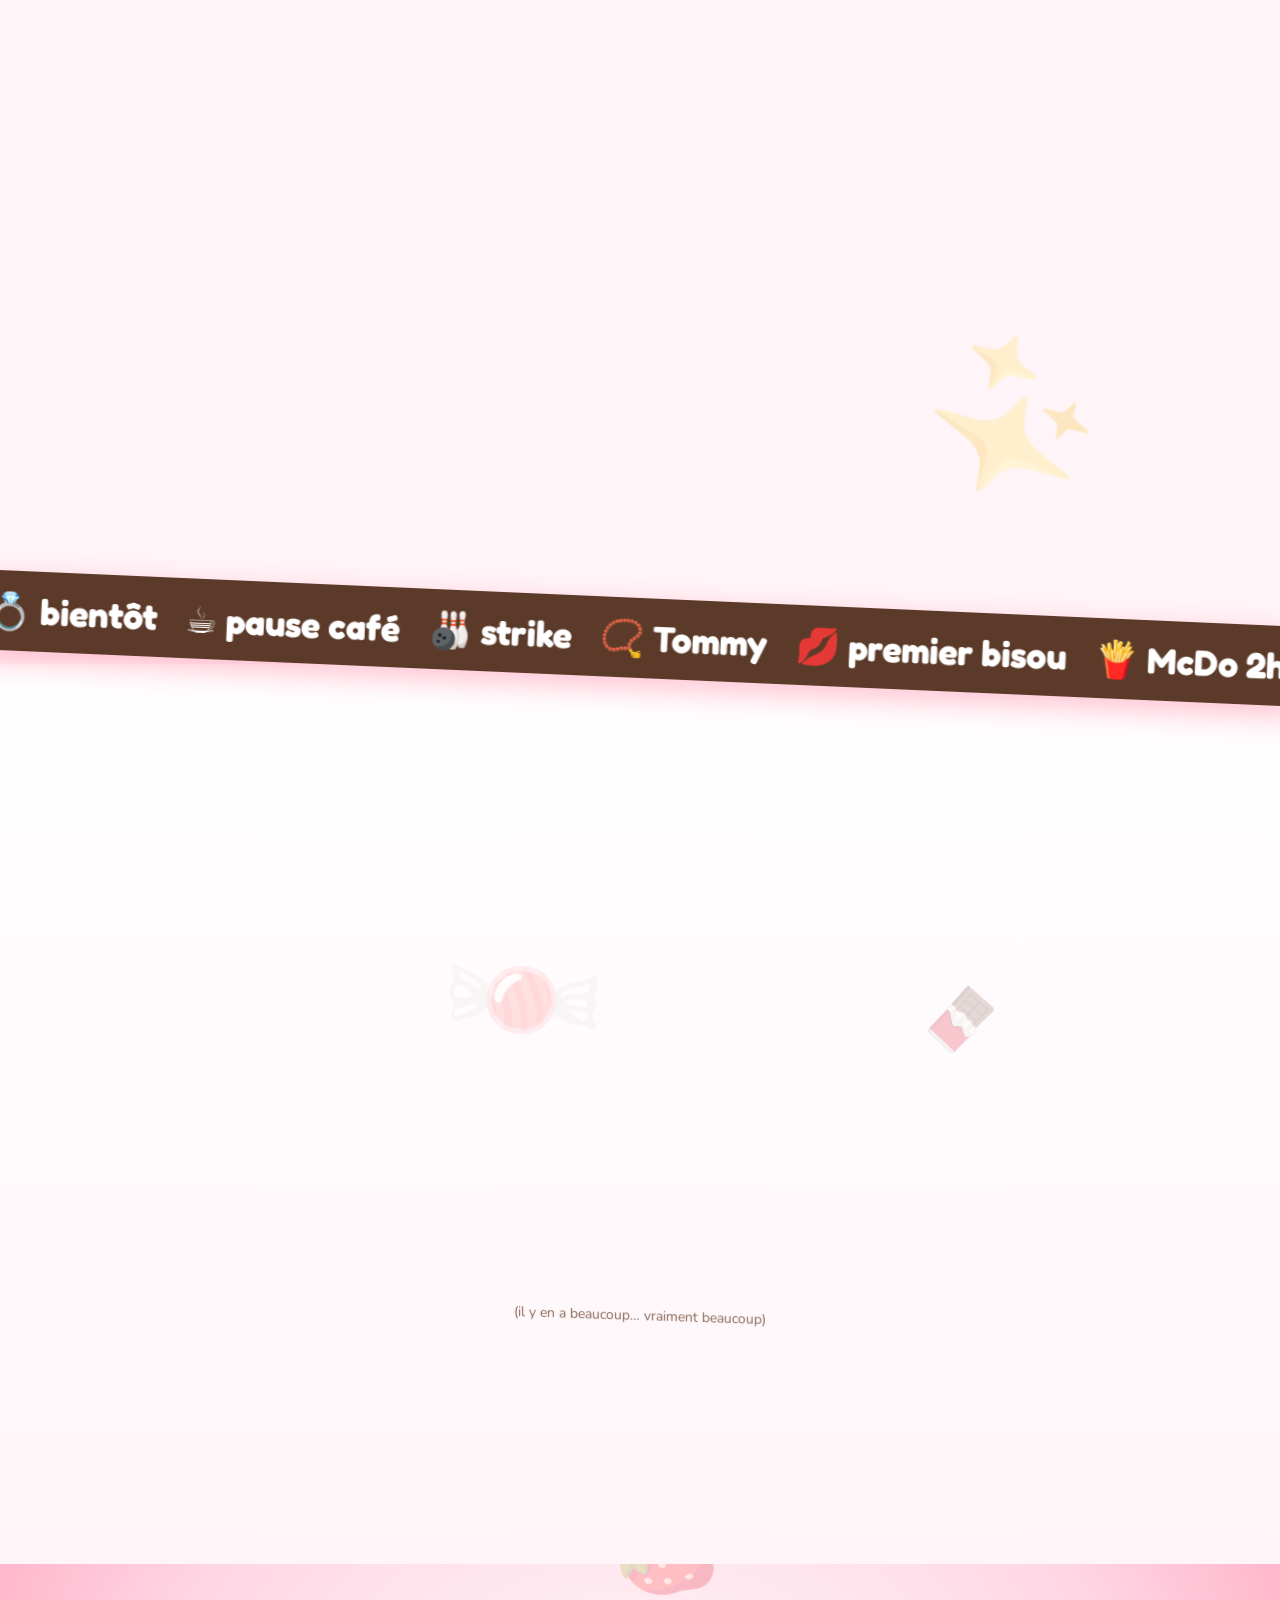
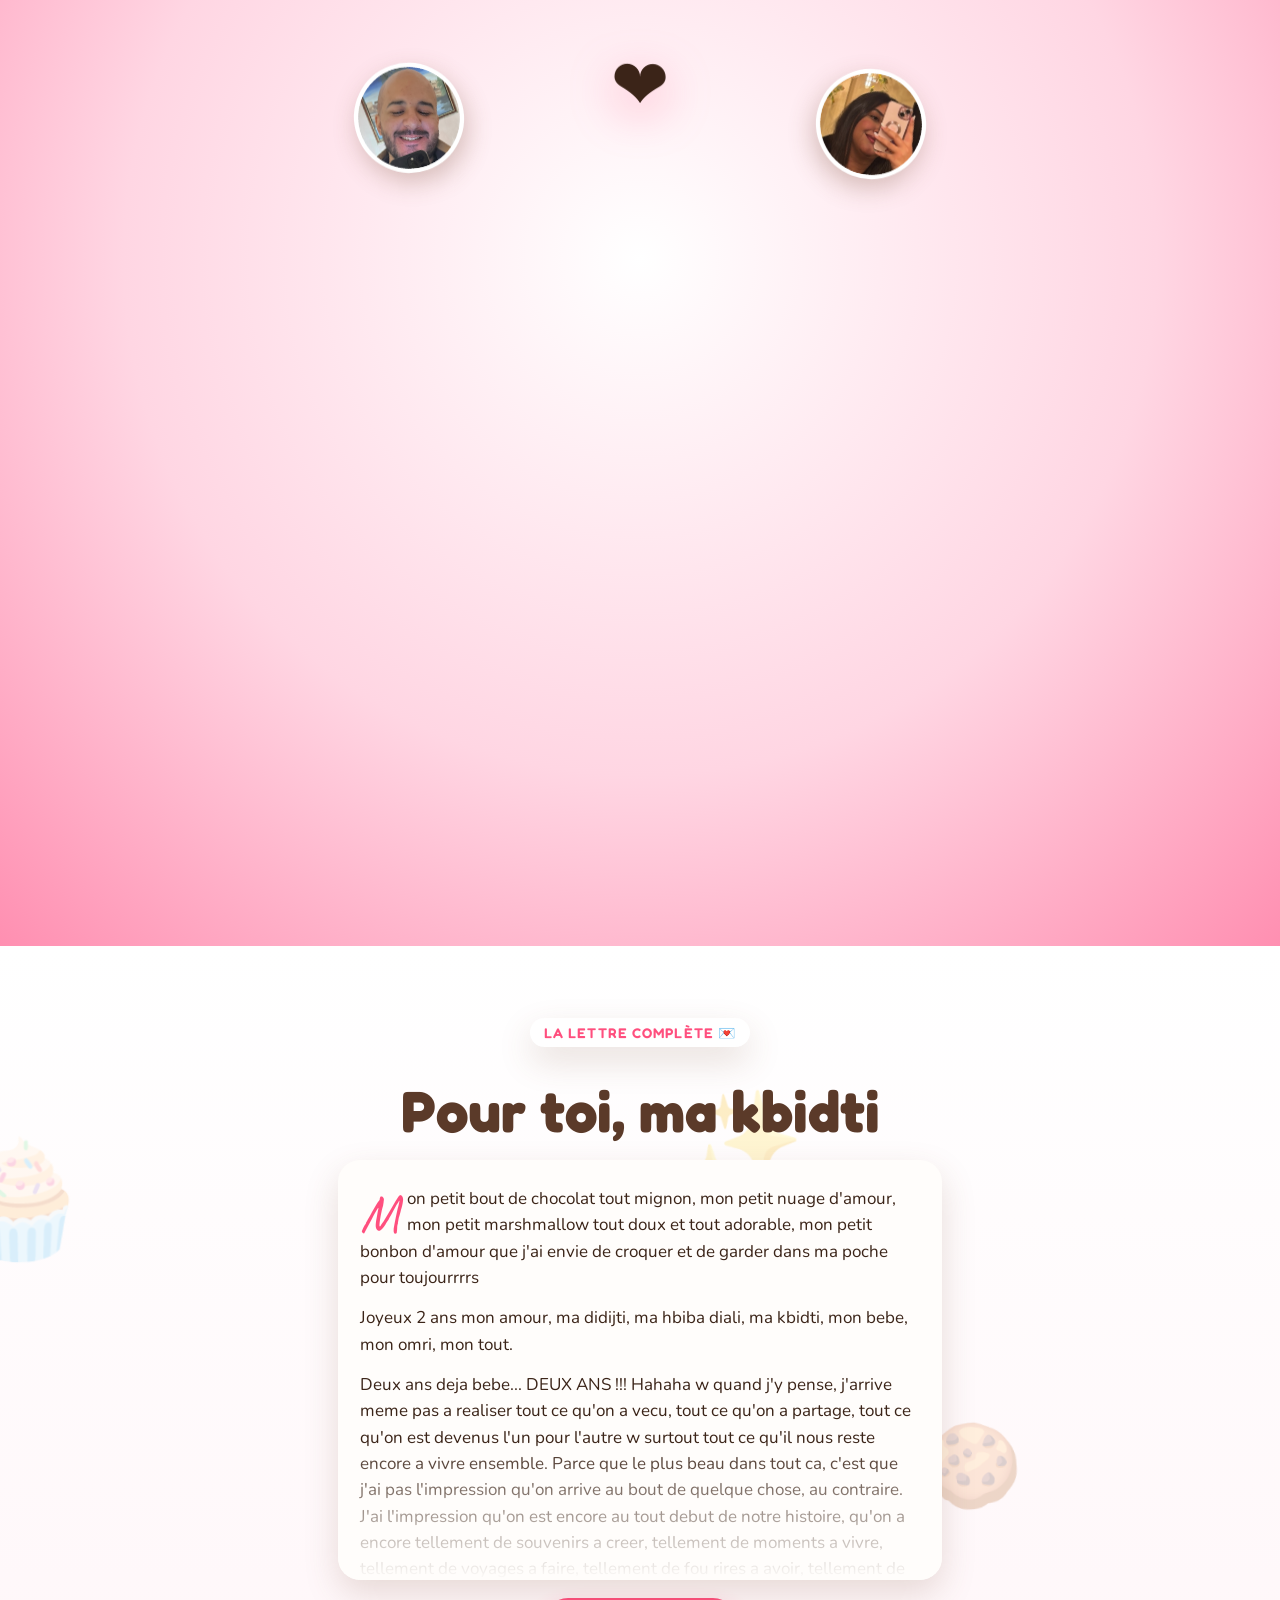
==== commit e322a50a: "Add Nous deux hub and eight new couple pages Hub linking every page with a live together-since count" ====
--- a/anniversaire/index.html
+++ b/anniversaire/index.html
@@ -1179,5 +1179,6 @@
 })();
 </script>
 
+<a href="../nous-deux/" aria-label="Toutes nos pages" style="position:fixed;left:max(14px,env(safe-area-inset-left));top:calc(env(safe-area-inset-top) + 46px);z-index:46;width:44px;height:44px;border-radius:50%;background:#fff;box-shadow:0 8px 20px rgba(0,0,0,.18);display:grid;place-items:center;font-size:20px;text-decoration:none">🏠</a>
 </body>
 </html>
